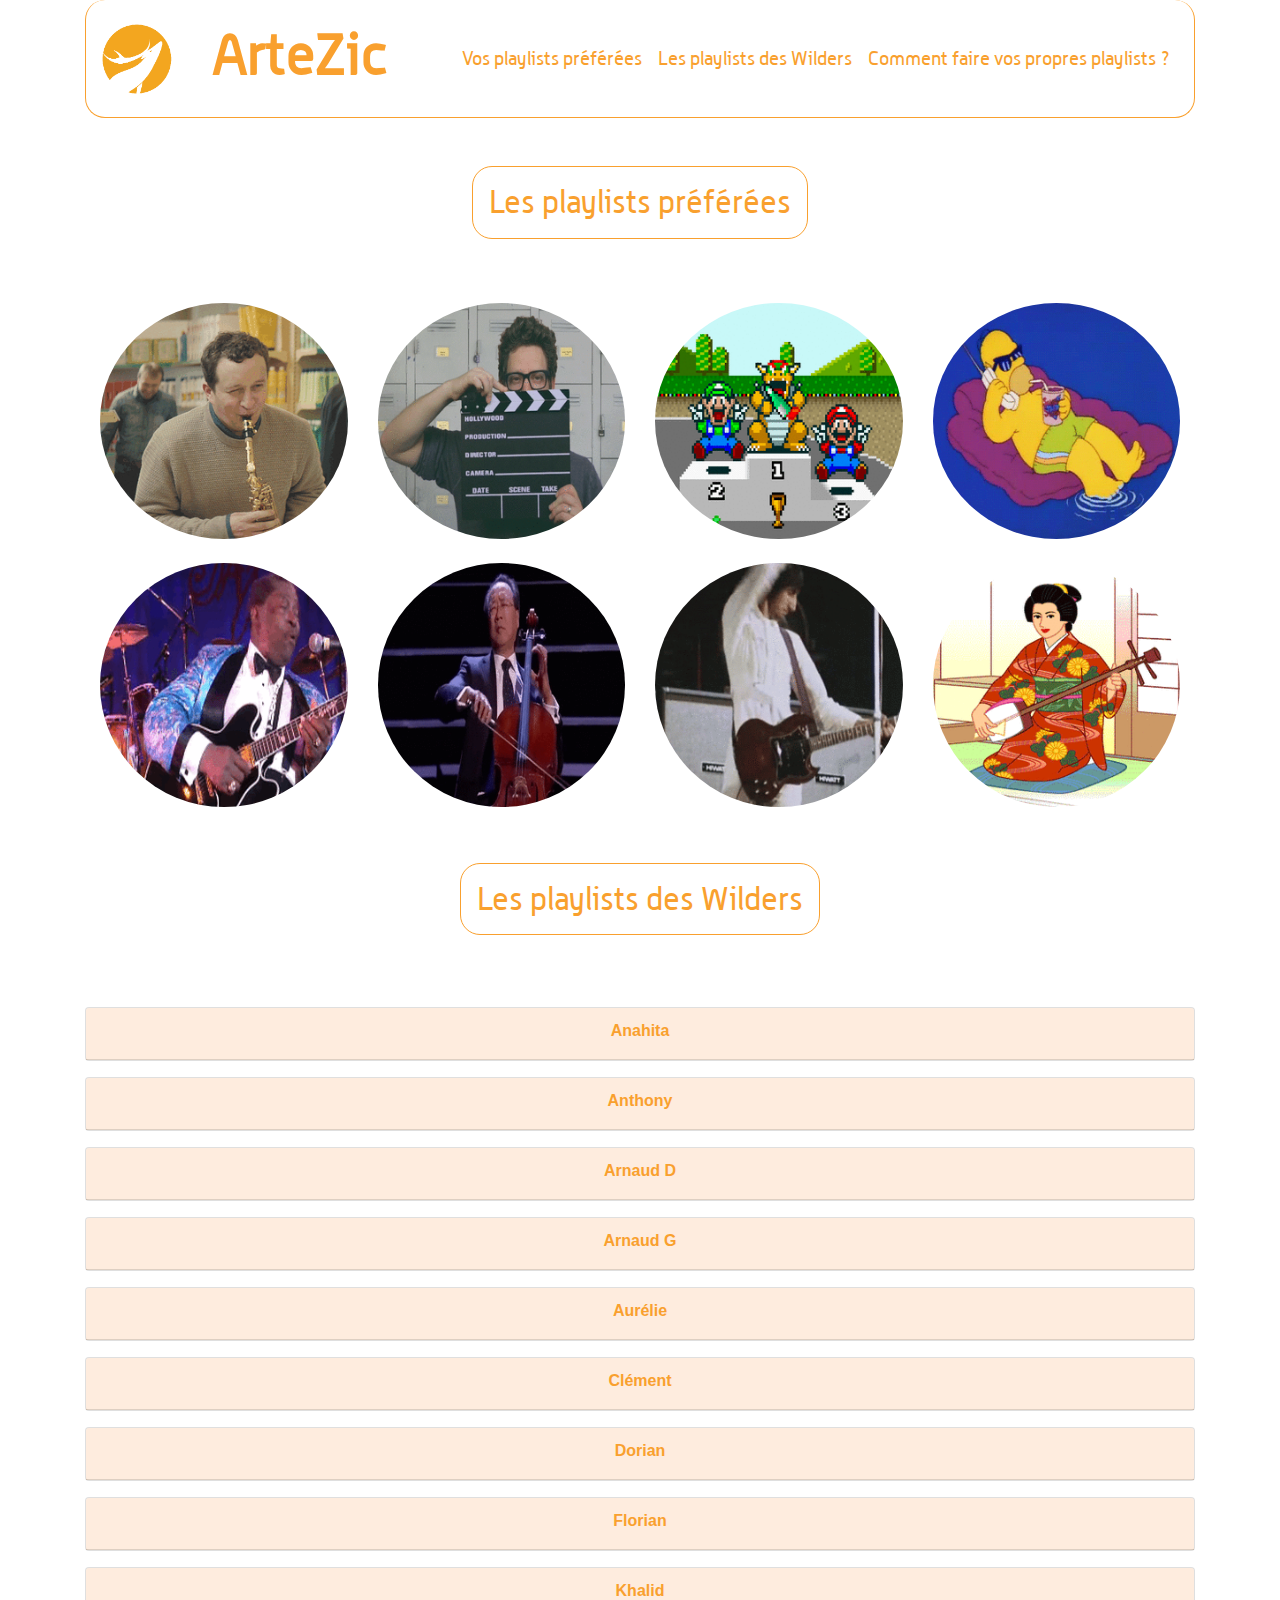
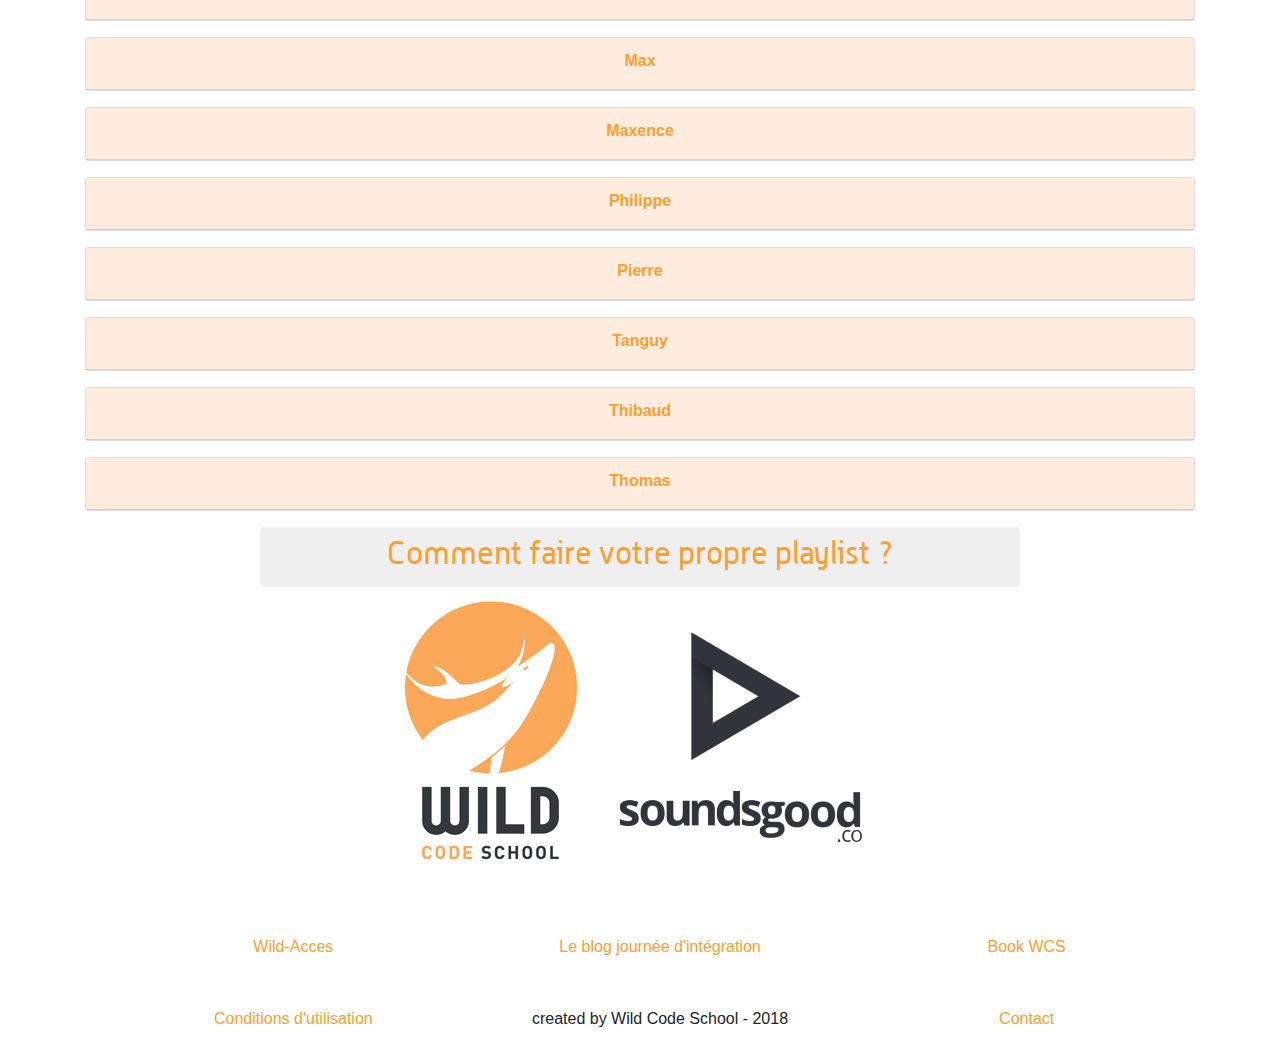
==== index.html @ 6c7b545e "ancrage modal et liens vers autres sites" ====
<!Doctype html>
<html lang="fr">
    <head>
        <meta charset="utf-8">
        <title>ARTEZIC</title>
        <link rel="stylesheet" href="https://maxcdn.bootstrapcdn.com/bootstrap/4.0.0/css/bootstrap.min.css" integrity="sha384-Gn5384xqQ1aoWXA+058RXPxPg6fy4IWvTNh0E263XmFcJlSAwiGgFAW/dAiS6JXm" crossorigin="anonymous">
        <link rel="stylesheet" href="style.css">
        <meta name="viewport" content="width=device-width, initial-scale=1">
    </head>
    <body>
    <header class="container">
        <nav class="navbar navbar-expand-lg navbar-light">
            <img src="images/logo.png" class="logo" alt="logo">
            <h1 class="nav-link ml-4"><a class="navbar-brand" href="#">ArteZic</a></h1>
            <button class="navbar-toggler" type="button" data-toggle="collapse" data-target="#navbarNav" aria-controls="navbarNav" aria-expanded="false" aria-label="Toggle navigation">
            <span class="navbar-toggler-icon"></span>
            </button>
            <div class="collapse navbar-collapse justify-content-end" id="navbarNav">
                <ul class="navbar-nav">
                    <li class="nav-item">
                        <a class="nav-link" href="#titre1"> Vos playlists préférées <span class="sr-only">(current)</span></a>
                    </li>
                    <li class="nav-item">
                        <a class="nav-link" href="#titre2"> Les playlists des Wilders </a>
                    </li>
                    <li class="nav-item">
                        <a class="nav-link" href="#titre3"> Comment faire vos propres playlists ? </a>
                        </li>
                </ul>
            </div>
        </nav>
    </header>
    <section class="container area_playlists_prefered">
        <div class="row py-5 mx-0 mx-auto title_area_playlists_prefered">
            <h2 class="titre2 py-3 px-3 mx-auto titres" id="titre1">Les playlists préférées</h2>
        </div>
        <div class="row mx-0 pb-2 thefirstfour_playlists_area_playlists_prefered">
            <img src="images/jazz.gif" alt="jazz" class="rounded-circle mx-auto py-2 col-lg-3 col-md-5 col-sm-8 col-8 zone1">
            <img src="images/movies.gif" alt="movies" class="rounded-circle mx-auto py-2 col-lg-3 col-md-5 col-sm-8 col-8 zone2">
            <img src="images/gaming.gif" alt="gaming" class="rounded-circle mx-auto py-2 col-lg-3 col-md-5 col-sm-8 col-8 zone2">
            <img src="images/chill.gif" alt="chill" class="rounded-circle mx-auto py-2 col-lg-3 col-md-5 col-sm-8 col-8 zone2">
        </div>
        <div class="row mx-0 thesecondfour_playlists_area_playlists_prefered">
            <img src="images/blues.gif" alt="blues" class="rounded-circle mx-auto py-2 col-lg-3 col-md-5 col-sm-8 col-8 zone2">
            <img src="images/classics.gif" alt="classic" class="rounded-circle mx-auto py-2 col-lg-3 col-md-5 col-sm-8 col-8 zone2">
            <img src="images/rock.gif" alt="rock" class="rounded-circle mx-auto col-lg-3 py-2 col-md-5 col-sm-8 col-8 zone2">
            <img src="images/japan.gif" alt="japan" class="rounded-circle mx-auto py-2 col-lg-3 col-md-5 col-sm-8 col-8 zone2">
        </div>
    </section>

    <div class="row py-5 mx-0 mx-auto title_area_playlists_prefered">
        <h2 class="py-3 px-3 mx-auto titres" id="titre2">Les playlists des Wilders</h2>
    </div>

    <section class="container mt-3">
      <div class="accordion">
        <div class="card mb-3">
          <div class="card-header text-center" id="headingOne">
            <h5 class="mb-0">
              <button class="btn btn-link" data-toggle="collapse" data-target="#collapseOne" aria-expanded="true" aria-controls="collapseOne">
                Anahita
              </button>
            </h5>
          </div>
          <div id="collapseOne" class="collapse" aria-labelledby="headingOne" data-parent="#accordion">
            <div class="card-body">
                <div class="container">
                  <div class="row justify-content-center">
                      <div class="col-12 col-md-6 col-lg-3 mb-3">
                        <a href="https://play.soundsgood.co/embed/5aa24b4e671ea5111155ff84?" class="mb-3 links-img" target="_blank"><img src="images/japan.jpg" class="img-card mx-auto d-block" alt="japan"></a>
                      </div>
                      <div class="col-12 col-md-6 col-lg-3 mb-3">
                        <a href="https://play.soundsgood.co/embed/5aa24e3bc42c406b28a06d35?" class="links-img" target="_blank"><img src="images/gaming.png" class="img-card mx-auto d-block" alt="gaming"></a>
                      </div>
                      <div class="col-12 col-md-6 col-lg-3 mb-3">
                        <a href="https://play.soundsgood.co/embed/5aa249fac42c406b28a06499?" class="links-img" target="_blank"><img src="images/musiquedefilms.jpg" class="img-card mx-auto d-block" alt="musiquedefilms"></a>
                      </div>
                   </div>
                 </div>
              </div>
            </div>
          </div>
        </div>
      </div>
      <div class="accordion">
        <div class="card mb-3">
          <div class="card-header text-center" id="headingTwo">
            <h5 class="mb-0">
              <button class="btn btn-link" data-toggle="collapse" data-target="#collapseTwo" aria-expanded="true" aria-controls="collapseTwo">
                Anthony
              </button>
            </h5>
          </div>
          <div id="collapseTwo" class="collapse" aria-labelledby="headingTwo" data-parent="#accordion">
              <div class="card-body">
                  <div class="container">
                    <div class="row justify-content-center">
                        <div class="col-12 col-md-6 col-lg-3 mb-3">
                          <a href="https://play.soundsgood.co/embed/5a9d94ef7b91e41711fc49ce?" class="links-img" target="_blank"><img src="images/rocknroll.png" class="img-card mx-auto d-block" alt="rock n roll"></a>
                        </div>
                        <div class="col-12 col-md-6 col-lg-3 mb-3">
                          <a href="https://play.soundsgood.co/embed/5aa24e3bc42c406b28a06d35?" class="links-img" target="_blank"><img src="images/gaming.png" class="img-card mx-auto d-block" alt="gaming"></a>
                        </div>
                        <div class="col-12 col-md-6 col-lg-3 mb-3">
                          <a href="https://play.soundsgood.co/embed/5aa24e41c42c406b28a06db5?" class="links-img" target="_blank"><img src="images/party.png" class="img-card mx-auto d-block" alt="party"></a>
                        </div>
                        <div class="col-12 col-md-6 col-lg-3 mb-3">
                          <a href="https://play.soundsgood.co/embed/5aa24f98c42c406b28a06fa0?" class="links-img" target="_blank"><img src="images/reggae.png" class="img-card mx-auto d-block" alt="reggae"></a>
                        </div>
                        <div class="col-12 col-md-6 col-lg-3">
                          <a href="https://play.soundsgood.co/embed/5aa24cb8c42c406b28a06ba0?" class="links-img" target="_blank"><img src="images/latino.jpg" class="img-card mx-auto d-block" alt="latino"></a>
                        </div>
                        <div class="col-12 col-md-6 col-lg-3">
                          <a href="https://play.soundsgood.co/embed/5aa24c21671ea51111560135?" class="links-img" target="_blank"><img src="images/metal.jpg" class="img-card mx-auto d-block mx-auto d-block" alt="metal"></a>
                        </div>
                        <div class="col-12 col-md-6 col-lg-3">
                          <a href="https://play.soundsgood.co/embed/5aa24b02c42c406b28a06a47?" class="links-img" target="_blank"><img src="images/country.jpeg" class="img-card mx-auto d-block" alt="country"></a>
                        </div>
                        <div class="col-12 col-md-6 col-lg-3">
                          <a href="https://play.soundsgood.co/embed/5aa24a33c42c406b28a06849?" class="links-img" target="_blank"><img src="images/funk.png" class="img-card mx-auto d-block" alt="funk"></a>
                        </div>
                     </div>
                   </div>
                </div>
          </div>
        </div>
      </div>
      <div class="accordion">
        <div class="card mb-3">
          <div class="card-header text-center" id="headingThree">
            <h5 class="mb-0">
              <button class="btn btn-link" data-toggle="collapse" data-target="#collapseThree" aria-expanded="true" aria-controls="collapseThree">
                Arnaud D
              </button>
            </h5>
          </div>
          <div id="collapseThree" class="collapse" aria-labelledby="headingThree" data-parent="#accordion">
              <div class="card-body">
                  <div class="container">
                    <div class="row justify-content-center">
                        <div class="col-12 col-md-6 col-lg-3 mb-3">
                          <a href="https://play.soundsgood.co/embed/5aa14d5ec42c406b289f62ca?" class="mb-3 links-img" target="_blank"><img src="images/apero.jpg" class="img-card mx-auto d-block" alt="apero"></a>
                        </div>
                        <div class="col-12 col-md-6 col-lg-3 mb-3">
                          <a href="https://play.soundsgood.co/embed/5a9fa4338c0793762d331583?" class="links-img" target="_blank"><img src="images/decouvertedelasemaine.png" class="img-card mx-auto d-block" alt="decouverte de la semaine"></a>
                        </div>
                        <div class="col-12 col-md-6 col-lg-3 mb-3">
                          <a href="https://play.soundsgood.co/embed/5aa24bbf671ea511115600cf?" class="links-img" target="_blank"><img src="images/top50fr.jpg" class="img-card mx-auto d-block" alt="top 50 français"></a>
                        </div>
                        <div class="col-12 col-md-6 col-lg-3 mb-3">
                          <a href="https://play.soundsgood.co/embed/5aa24c18671ea51111560102?" class="mb-3 links-img" target="_blank"><img src="images/hitsdumoment.jpg" class="img-card mx-auto d-block" alt="hits moments"></a>
                        </div>
                        <div class="col-12 col-md-6 col-lg-3">
                         <a href="https://play.soundsgood.co/embed/5aa24c82c42c406b28a06b63?" class="links-img" target="_blank"><img src="images/top50mondial.png" class="img-card mx-auto d-block" alt="top 50 world"></a>
                        </div>
                        <div class="col-12 col-md-6 col-lg-3">
                          <a href="https://play.soundsgood.co/embed/5aa24cc0c42c406b28a06bd3?" class="links-img" target="_blank"><img src="images/chill.png" class="img-card mx-auto d-block" alt="chill"></a>
                        </div>
                        <div class="col-12 col-md-6 col-lg-3">
                          <a href="https://play.soundsgood.co/embed/5aa24d5fc42c406b28a06c56?" class="links-img" target="_blank"><img src="images/jazz.png" class="img-card mx-auto d-block" alt="jazz"></a>
                        </div>
                        <div class="col-12 col-md-6 col-lg-3">
                          <a href="https://play.soundsgood.co/embed/5aa24ddcc42c406b28a06cf8?" class="links-img" target="_blank"><img src="images/electrochill.jpg" class="img-card mx-auto d-block" alt="electro chill"></a>
                        </div>
                     </div>
                   </div>
                </div>
          </div>
        </div>
      </div>
      <div class="accordion">
        <div class="card mb-3">
          <div class="card-header text-center" id="headingFour">
            <h5 class="mb-0">
              <button class="btn btn-link" data-toggle="collapse" data-target="#collapseFour" aria-expanded="true" aria-controls="collapseFour">
                Arnaud G
              </button>
            </h5>
          </div>
          <div id="collapseFour" class="collapse" aria-labelledby="headingFour" data-parent="#accordion">
              <div class="card-body">
                  <div class="container">
                    <div class="row justify-content-center">
                        <div class="col-12 col-md-6 col-lg-3 mb-3 ">
                          <a href="https://play.soundsgood.co/embed/5aa24c18671ea51111560102?" class="mb-3 links-img" target="_blank"><img src="images/hitsdumoment.jpg" class="img-card mx-auto d-block" alt="hits moments"></a>
                        </div>
                        <div class="col-12 col-md-6 col-lg-3 mb-3">
                          <a href="https://play.soundsgood.co/embed/5a9fa4338c0793762d331583?" class="links-img" target="_blank"><img src="images/decouvertedelasemaine.png" class="img-card mx-auto d-block" alt="decouverte de la semaine"></a>
                        </div>
                        <div class="col-12 col-md-6 col-lg-3 mb-3">
                          <a href="https://play.soundsgood.co/embed/5a9d94ef7b91e41711fc49ce?" class="links-img" target="_blank"><img src="images/rocknroll.png" class="img-card mx-auto d-block" alt="rock n roll"></a>
                        </div>
                        <div class="col-12 col-md-6 col-lg-3 mb-3">
                          <a href="https://play.soundsgood.co/embed/5aa2617dc42c406b28a09947?" class="links-img" target="_blank"><img src="images/pop.jpg" class="img-card mx-auto d-block mx-auto d-block" alt="pop"></a>
                        </div>
                     </div>
                   </div>
                </div>
          </div>
        </div>
      </div>
      <div class="accordion">
        <div class="card mb-3">
          <div class="card-header text-center" id="headingFive">
            <h5 class="mb-0">
              <button class="btn btn-link" data-toggle="collapse" data-target="#collapseFive" aria-expanded="true" aria-controls="collapseFive">
                Aurélie
              </button>
            </h5>
          </div>
          <div id="collapseFive" class="collapse" aria-labelledby="headingFive" data-parent="#accordion">
            <div class="card-body">
                <div class="container">
                  <div class="row justify-content-center">
                      <div class="col-12 col-md-6 col-lg-3 mb-3 ">
                          <a href="https://play.soundsgood.co/embed/5aa19da3c42c406b289fcac1?" class="mb-3 links-img" target="_blank"><img src="images/indie.png" class="img-card mx-auto d-block" alt="indie"></a>
                      </div>
                      <div class="col-12 col-md-6 col-lg-3 mb-3">
                        <a href="https://play.soundsgood.co/embed/5aa24f98c42c406b28a06fa0?" class="links-img" target="_blank"><img src="images/reggae.png" class="img-card mx-auto d-block" alt="reggae"></a>
                      </div>
                      <div class="col-12 col-md-6 col-lg-3 mb-3">
                        <a href="https://play.soundsgood.co/embed/5aa24d5fc42c406b28a06c56?" class="links-img" target="_blank"><img src="images/jazz.png" class="img-card mx-auto d-block" alt="jazz"></a>
                      </div>
                      <div class="col-12 col-md-6 col-lg-3 mb-3">
                        <a href="https://play.soundsgood.co/embed/5aa248f6c42c406b28a061d2?" class="links-img" target="_blank"><img src="images/classic.png" class="img-card mx-auto d-block" alt="classic"></a>
                      </div>
                      <div class="col-12 col-md-6 col-lg-3 mb-3">
                        <a href="https://play.soundsgood.co/embed/5aa2473cc42c406b28a05959?" class="links-img" target="_blank"><img src="images/punk.png" class="img-card mx-auto d-block mx-auto d-block" alt="punk"></a>
                      </div>
                   </div>
                 </div>
            </div>
          </div>
        </div>
      </div>
      <div class="accordion">
        <div class="card mb-3">
          <div class="card-header text-center" id="headingSix">
            <h5 class="mb-0">
              <button class="btn btn-link" data-toggle="collapse" data-target="#collapseSix" aria-expanded="true" aria-controls="collapseSix">
                Clément
              </button>
            </h5>
          </div>
          <div id="collapseSix" class="collapse" aria-labelledby="headingSix" data-parent="#accordion">
              <div class="card-body">
                  <div class="container">
                    <div class="row justify-content-center">
                        <div class="col-12 col-md-6 col-lg-3 mb-3">
                          <a href="https://play.soundsgood.co/embed/5aa25485c42c406b28a078a3?" class="mb-3 links-img" target="_blank"><img src="images/gardelapeche.jpg" class="img-card mx-auto d-block" alt="garde la peche"></a>
                        </div>
                        <div class="col-12 col-md-6 col-lg-3 mb-3">
                          <a href="https://play.soundsgood.co/embed/5a9fa4338c0793762d331583?" class="links-img" target="_blank"><img src="images/decouvertedelasemaine.png" class="img-card mx-auto d-block" alt="decouverte de la semaine"></a>
                        </div>
                        <div class="col-12 col-md-6 col-lg-3 mb-3">
                          <a href="https://play.soundsgood.co/embed/5aa2482cc42c406b28a05f11?" class="mb-3 links-img" target="_blank"><img src="images/hiphop.jpg" class="img-card mx-auto d-block" alt="hip hop"></a>
                        </div>
                        <div class="col-12 col-md-6 col-lg-3 mb-3">
                          <a href="https://play.soundsgood.co/embed/5aa24cc0c42c406b28a06bd3?" class="links-img" target="_blank"><img src="images/chill.png" class="img-card mx-auto d-block" alt="chill"></a>
                        </div>
                        <div class="col-12 col-md-6 col-lg-3">
                          <a href="https://play.soundsgood.co/embed/5aa24fcdc42c406b28a0702d?" class="links-img" target="_blank"><img src="images/travel.jpg" class="img-card mx-auto d-block" alt="travel"></a>
                        </div>
                        <div class="col-12 col-md-6 col-lg-3">
                         <a href="https://play.soundsgood.co/embed/5aa24f98c42c406b28a06fa0?" class="links-img" target="_blank"><img src="images/reggae.png" class="img-card mx-auto d-block" alt="reggae"></a>
                        </div>
                        <div class="col-12 col-md-6 col-lg-3">
                          <a href="https://play.soundsgood.co/embed/5aa24c82c42c406b28a06b63?" class="links-img"><img src="images/top50mondial.png" class="img-card mx-auto d-block" alt="top 50 world"></a>
                        </div>
                     </div>
                   </div>
                </div>
        </div>
      </div>
      <div class="accordion">
        <div class="card mb-3">
          <div class="card-header text-center" id="headingSeven">
            <h5 class="mb-0">
              <button class="btn btn-link" data-toggle="collapse" data-target="#collapseSeven" aria-expanded="true" aria-controls="collapseSeven">
                Dorian
              </button>
            </h5>
          </div>
          <div id="collapseSeven" class="collapse" aria-labelledby="headingSeven" data-parent="#accordion">
              <div class="card-body">
                  <div class="container">
                    <div class="row justify-content-center">
                        <div class="col-12 col-md-6 col-lg-3 mb-3">
                          <a href="https://play.soundsgood.co/embed/5aa24b4e671ea5111155ff84?" class="mb-3 links-img" target="_blank"><img src="images/japan.jpg" class="img-card mx-auto d-block mx-auto d-block" alt="japan"></a>
                        </div>
                        <div class="col-12 col-md-6 col-lg-3 mb-3">
                          <a href="https://play.soundsgood.co/embed/5aa249fac42c406b28a06499?" class="links-img" target="_blank"><img src="images/musiquedefilms.jpg" class="img-card mx-auto d-block mx-auto d-block" alt="musiquedefilms"></a>
                        </div>
                        <div class="col-12 col-md-6 col-lg-3 mb-3">
                          <a href="https://play.soundsgood.co/embed/5aa24e3bc42c406b28a06d35?" class="links-img" target="_blank"><img src="images/gaming.png" class="img-card mx-auto d-block" alt="gaming"></a>
                        </div>
                        <div class="col-12 col-md-6 col-lg-3">
                          <a href="https://play.soundsgood.co/embed/5aa248f6c42c406b28a061d2?" class="links-img" target="_blank"><img src="images/classic.png" class="img-card mx-auto d-block" alt="classic"></a>
                        </div>
                        <div class="col-12 col-md-6 col-lg-3 mb-3">
                          <a href="https://play.soundsgood.co/embed/5aa24c21671ea51111560135?" class="links-img" target="_blank"><img src="images/metal.jpg" class="img-card mx-auto d-block mx-auto d-block" alt="metal"></a>
                        </div>
                        <div class="col-12 col-md-6 col-lg-3">
                          <a href="https://play.soundsgood.co/embed/5aa2473cc42c406b28a05959?" class="links-img" target="_blank"><img src="images/punk.png" class="img-card mx-auto d-block mx-auto d-block" alt="punk"></a>
                        </div>
                        <div class="col-12 col-md-6 col-lg-3">
                          <a href="https://play.soundsgood.co/embed/5aa19f2dc42c406b289fcaf4?" class="links-img" target="_blank"><img src="images/gothiquerock.png" class="img-card mx-auto d-block mx-auto d-block" alt="gothique rock"></a>
                        </div>
                     </div>
                   </div>
                </div>
          </div>
        </div>
      </div>
      <div class="accordion">
        <div class="card mb-3">
          <div class="card-header text-center" id="headingEight">
            <h5 class="mb-0">
              <button class="btn btn-link" data-toggle="collapse" data-target="#collapseEight" aria-expanded="true" aria-controls="collapseEight">
                Florian
              </button>
            </h5>
          </div>
          <div id="collapseEight" class="collapse" aria-labelledby="headingEight" data-parent="#accordion">
              <div class="card-body">
                  <div class="container">
                    <div class="row justify-content-center">
                        <div class="col-12 col-md-6 col-lg-3 mb-3">
                          <a href="https://play.soundsgood.co/embed/5aa268b3c42c406b28a0b203?" class="links-img" target="_blank"><img src="images/kpop.jpg" class="img-card mx-auto d-block" alt="kpop"></a>
                        </div>
                        <div class="col-12 col-md-6 col-lg-3 mb-3">
                          <a href="https://play.soundsgood.co/embed/5aa24e3bc42c406b28a06d35?" class="links-img" target="_blank"><img src="images/gaming.png" class="img-card mx-auto d-block" alt="gaming"></a>
                        </div>
                        <div class="col-12 col-md-6 col-lg-3 mb-3">
                          <a href="https://play.soundsgood.co/embed/5aa249f6c42c406b28a0646f?" class="links-img" target="_blank"><img src="images/rnb.jpg" class="img-card mx-auto d-block" alt="rnb"></a>
                        </div>
                        <div class="col-12 col-md-6 col-lg-3 mb-3">
                          <a href="https://play.soundsgood.co/embed/5aa24d5fc42c406b28a06c56?" class="links-img" target="_blank"><img src="images/jazz.png" class="img-card mx-auto d-block" alt="jazz"></a>
                        </div>
                        <div class="col-12 col-md-6 col-lg-3">
                          <a href="https://play.soundsgood.co/embed/5aa248f6c42c406b28a061d2?" class="links-img" target="_blank"><img src="images/classic.png" class="img-card mx-auto d-block" alt="classic"></a>
                        </div>
                        <div class="col-12 col-md-6 col-lg-3">
                            <a href="https://play.soundsgood.co/embed/5aa24b4e671ea5111155ff84?" class="links-img" target="_blank"><img src="images/japan.jpg" class="img-card mx-auto d-block" alt="japan"></a>
                        </div>
                     </div>
                   </div>
                </div>
          </div>
        </div>
      </div>
      <div class="accordion">
        <div class="card mb-3">
          <div class="card-header text-center" id="headingNine">
            <h5 class="mb-0">
              <button class="btn btn-link" data-toggle="collapse" data-target="#collapseNine" aria-expanded="true" aria-controls="collapseNine">
                Khalid
              </button>
            </h5>
          </div>
          <div id="collapseNine" class="collapse" aria-labelledby="headingNine" data-parent="#accordion">
              <div class="card-body">
                  <div class="container">
                    <div class="row justify-content-center">
                        <div class="col-12 col-md-6 col-lg-3 mb-3">
                          <a href="https://play.soundsgood.co/embed/5aa19da3c42c406b289fcac1?" class="links-img"  target="_blank"><img src="images/indie.png" class="img-card mx-auto d-block" alt="indie"></a>
                        </div>
                        <div class="col-12 col-md-6 col-lg-3 mb-3">
                          <a href="https://play.soundsgood.co/embed/5aa24d5fc42c406b28a06c56?" class="links-img" target="_blank"><img src="images/jazz.png" class="img-card mx-auto d-block" alt="jazz"></a>
                        </div>
                        <div class="col-12 col-md-6 col-lg-3 mb-3">
                          <a href="https://play.soundsgood.co/embed/5aa249fac42c406b28a06499?" class="links-img" target="_blank"><img src="images/musiquedefilms.jpg" class="img-card mx-auto d-block" alt="musiquedefilms"></a>
                        </div>
                        <div class="col-12 col-md-6 col-lg-3 mb-3">
                          <a href="https://play.soundsgood.co/embed/5aa24cb8c42c406b28a06ba0?" class="links-img" target="_blank"><img src="images/latino.jpg" class="img-card mx-auto d-block" alt="latino"></a>
                        </div>
                        <div class="col-12 col-md-6 col-lg-3">
                          <a href="https://play.soundsgood.co/embed/5aa248f6c42c406b28a061d2?" class="links-img" target="_blank"><img src="images/classic.png" class="img-card mx-auto d-block" alt="classic"></a>
                        </div>
                        <div class="col-12 col-md-6 col-lg-3">
                          <a href="https://play.soundsgood.co/embed/5aa24962c42c406b28a06315?" class="links-img" target="_blank"><img src="images/soul.png" class="img-card mx-auto d-block" alt="soul"></a>
                        </div>
                        <div class="col-12 col-md-6 col-lg-3">
                          <a href="https://play.soundsgood.co/embed/5aa248d2c42c406b28a060b3?" class="links-img" target="_blank"><img src="images/blues.jpg" class="img-card mx-auto d-block" alt="blues"></a>
                        </div>
                        <div class="col-12 col-md-6 col-lg-3">
                          <a href="https://play.soundsgood.co/embed/5aa24a33c42c406b28a06849?" class="links-img" target="_blank"><img src="images/funk.png" class="img-card mx-auto d-block" alt="funk"></a>
                        </div>
                     </div>
                   </div>
                </div>
          </div>
        </div>
      </div>
      <div class="accordion">
        <div class="card mb-3">
          <div class="card-header text-center" id="headingTen">
            <h5 class="mb-0">
              <button class="btn btn-link" data-toggle="collapse" data-target="#collapseTen" aria-expanded="true" aria-controls="collapseTen">
                Max
              </button>
            </h5>
          </div>
          <div id="collapseTen" class="collapse" aria-labelledby="headingTen" data-parent="#accordion">
              <div class="card-body">
                  <div class="container">
                    <div class="row justify-content-center">
                        <div class="col-12 col-md-6 col-lg-3 mb-3">
                          <a href="https://play.soundsgood.co/embed/5aa24d5fc42c406b28a06c56?" class="links-img" target="_blank"><img src="images/jazz.png" class="img-card mx-auto d-block" alt="jazz"></a>
                        </div>
                        <div class="col-12 col-md-6 col-lg-3 mb-3">
                          <a href="https://play.soundsgood.co/embed/5aa2482cc42c406b28a05f11?" class="mb-3 links-img" target="_blank"><img src="images/hiphop.jpg" class="img-card mx-auto d-block" alt="hip hop"></a>
                        </div>
                        <div class="col-12 col-md-6 col-lg-3 mb-3">
                          <a href="https://play.soundsgood.co/embed/5aa248f6c42c406b28a061d2?" class="links-img" target="_blank"><img src="images/nostalgie.png" class="img-card mx-auto d-block" alt="nostalgie"></a>
                        </div>
                        <div class="col-12 col-md-6 col-lg-3 mb-3">
                          <a href="https://play.soundsgood.co/embed/5a9d94ef7b91e41711fc49ce?" class="links-img" target="_blank"><img src="images/rocknroll.png" class="img-card mx-auto d-block" alt="rock n roll"></a>
                        </div>
                     </div>
                   </div>
                </div>
          </div>
        </div>
      </div>
      <div class="accordion">
        <div class="card mb-3">
          <div class="card-header text-center" id="headingEleven">
            <h5 class="mb-0">
              <button class="btn btn-link" data-toggle="collapse" data-target="#collapseEleven" aria-expanded="true" aria-controls="collapseEleven">
                Maxence
              </button>
            </h5>
          </div>
          <div id="collapseEleven" class="collapse" aria-labelledby="headingEleven" data-parent="#accordion">
              <div class="card-body">
                  <div class="container">
                    <div class="row justify-content-center">
                        <div class="col-12 col-md-6 col-lg-3 mb-3">
                          <a href="https://play.soundsgood.co/embed/5aa24f98c42c406b28a06fa0?" class="links-img" target="_blank"><img src="images/reggae.png" class="img-card mx-auto d-block" alt="reggae"></a>
                        </div>
                        <div class="col-12 col-md-6 col-lg-3 mb-3">
                          <a href="https://play.soundsgood.co/embed/5aa24c82c42c406b28a06b63?" class="links-img" target="_blank"><img src="images/top50mondial.png" class="img-card mx-auto d-block" alt="50monde"></a>
                        </div>
                        <div class="col-12 col-md-6 col-lg-3 mb-3">
                           <a href="https://play.soundsgood.co/embed/5aa248d2c42c406b28a060b3?" class="links-img" target="_blank"><img src="images/blues.jpg" class="img-card mx-auto d-block" alt="blues"></a>
                        </div>
                        <div class="col-12 col-md-6 col-lg-3 mb-3">
                         <a href="https://play.soundsgood.co/embed/5aa248f6c42c406b28a061d2?" class="links-img" target="_blank"><img src="images/nostalgie.png" class="img-card mx-auto d-block" alt="nostalgie"></a>
                        </div>
                        <div class="col-12 col-md-6 col-lg-3">
                          <a href="https://play.soundsgood.co/embed/5aa24ea1c42c406b28a06e4b?" class="links-img" target="_blank"><img src="images/workout.png" class="img-card mx-auto d-block" alt="workout"></a>
                        </div>
                        <div class="col-12 col-md-6 col-lg-3">
                          <a href="https://play.soundsgood.co/embed/5aa24cc0c42c406b28a06bd3?" class="links-img" target="_blank"><img src="images/chill.png" class="img-card mx-auto d-block" alt="chill"></a>
                        </div>
                        <div class="col-12 col-md-6 col-lg-3">
                         <a href="https://play.soundsgood.co/embed/5aa2659bc42c406b28a0a78d?" class="links-img" target="_blank"><img src="images/varietefr.jpg" class="img-card mx-auto d-block" alt="variété française"></a>
                        </div>
                        <div class="col-12 col-md-6 col-lg-3">
                         <a href="https://play.soundsgood.co/embed/5aa24e3bc42c406b28a06d35?" class="links-img" target="_blank"><img src="images/gaming.png" class="img-card mx-auto d-block" alt="gaming"></a>
                        </div>
                     </div>
                   </div>
                </div>
          </div>
        </div>
      </div>
      <div class="accordion">
        <div class="card mb-3">
          <div class="card-header text-center" id="headingTwelve">
            <h5 class="mb-0">
              <button class="btn btn-link" data-toggle="collapse" data-target="#collapseTwelve" aria-expanded="true" aria-controls="collapseTwelve">
                Philippe
              </button>
            </h5>
          </div>
          <div id="collapseTwelve" class="collapse" aria-labelledby="headingTwelve" data-parent="#accordion">
              <div class="card-body">
                  <div class="container">
                    <div class="row justify-content-center">
                        <div class="col-12 col-md-6 col-lg-3 mb-3">
                          <a href="https://play.soundsgood.co/embed/5aa263c8c42c406b28a09bb9?" class="mb-3 links-img" target="_blank"><img src="images/yoga.jpg" class="img-card mx-auto d-block" alt="yoga"></a>
                        </div>
                        <div class="col-12 col-md-6 col-lg-3 mb-3">
                           <a href="https://play.soundsgood.co/embed/5aa2617dc42c406b28a09947?" class="links-img" target="_blank"><img src="images/pop.jpg" class="img-card mx-auto d-block mx-auto d-block" alt="pop"></a>
                        </div>
                        <div class="col-12 col-md-6 col-lg-3 mb-3">
                          <a href="https://play.soundsgood.co/embed/5aa24b4e671ea5111155ff84?" class="mb-3 links-img" target="_blank"><img src="images/japan.jpg" class="img-card mx-auto d-block" alt="japan"></a>
                        </div>
                        <div class="col-12 col-md-6 col-lg-3 mb-3">
                          <a href="https://play.soundsgood.co/embed/5aa2659bc42c406b28a0a78d?" class="links-img" target="_blank"><img src="images/varietefr.jpg" class="img-card mx-auto d-block" alt="variété française"></a>
                        </div>
                        <div class="col-12 col-md-6 col-lg-3">
                           <a href="https://play.soundsgood.co/embed/5a9d94ef7b91e41711fc49ce?" class="links-img" target="_blank"><img src="images/rocknroll.png" class="img-card mx-auto d-block" alt="rock n roll"></a>
                        </div>
                        <div class="col-12 col-md-6 col-lg-3">
                          <a href="https://play.soundsgood.co/embed/5aa248f6c42c406b28a061d2?" class="links-img" target="_blank"><img src="images/nostalgie.png" class="img-card mx-auto d-block" alt="nostalgie"></a>
                        </div>
                        <div class="col-12 col-md-6 col-lg-3">
                          <a href="https://play.soundsgood.co/embed/5aa24d5fc42c406b28a06c56?" class="links-img" target="_blank"><img src="images/jazz.png" class="img-card mx-auto d-block" alt="jazz"></a>
                        </div>
                        <div class="col-12 col-md-6 col-lg-3">
                          <a href="https://play.soundsgood.co/embed/5aa248f6c42c406b28a061d2?" class="links-img" target="_blank"><img src="images/classic.png" class="img-card mx-auto d-block" alt="classic"></a>
                        </div>
                     </div>
                   </div>
                </div>
          </div>
        </div>
      </div>
      <div class="accordion">
        <div class="card mb-3">
          <div class="card-header text-center" id="headingThirteen">
            <h5 class="mb-0">
              <button class="btn btn-link" data-toggle="collapse" data-target="#collapseThirteen" aria-expanded="true" aria-controls="collapseThirteen">
                Pierre
              </button>
            </h5>
          </div>
          <div id="collapseThirteen" class="collapse" aria-labelledby="headingThirteen" data-parent="#accordion">
              <div class="card-body">
                  <div class="container">
                    <div class="row justify-content-center">
                        <div class="col-12 col-md-6 col-lg-3 mb-3">
                          <a href="https://play.soundsgood.co/embed/5aa249f6c42c406b28a0646f?" class="mb-3 links-img" target="_blank"><img src="images/rnb.jpg" class="img-card mx-auto d-block" alt="rnb"></a>
                        </div>
                        <div class="col-12 col-md-6 col-lg-3 mb-3">
                          <a href="https://play.soundsgood.co/embed/5aa24d5fc42c406b28a06c56?" class="links-img" target="_blank"><img src="images/jazz.png" class="img-card mx-auto d-block" alt="jazz"></a>
                        </div>
                        <div class="col-12 col-md-6 col-lg-3 mb-3">
                          <a href="https://play.soundsgood.co/embed/5aa24962c42c406b28a06315?" class="links-img" target="_blank"><img src="images/soul.png" class="img-card mx-auto d-block" alt="soul"></a>
                        </div>
                        <div class="col-12 col-md-6 col-lg-3 mb-3">
                          <a href="https://play.soundsgood.co/embed/5aa248d2c42c406b28a060b3?" class="links-img" target="_blank"><img src="images/blues.jpg" class="img-card mx-auto d-block" alt="blues"></a>
                        </div>
                     </div>
                   </div>
                </div>
          </div>
        </div>
      </div>
      <div class="accordion">
        <div class="card mb-3">
          <div class="card-header text-center" id="headingFourteen">
            <h5 class="mb-0">
              <button class="btn btn-link" data-toggle="collapse" data-target="#collapseFourteen" aria-expanded="true" aria-controls="collapseFourteen">
                Tanguy
              </button>
            </h5>
          </div>
          <div id="collapseFourteen" class="collapse" aria-labelledby="headingFourteen" data-parent="#accordion">
              <div class="card-body">
                  <div class="container">
                    <div class="row justify-content-center">
                        <div class="col-12 col-md-6 col-lg-3 mb-3">
                          <a href="https://play.soundsgood.co/embed/5aa14d5ec42c406b289f62ca?" class="mb-3 links-img" target="_blank"><img src="images/apero.jpg" class="img-card mx-auto d-block" alt="apero"></a>
                        </div>
                        <div class="col-12 col-md-6 col-lg-3 mb-3">
                          <a href="https://play.soundsgood.co/embed/5a9fa4338c0793762d331583?" class="links-img" target="_blank"><img src="images/decouvertedelasemaine.png" class="img-card mx-auto d-block" alt="decouverte de la semaine"></a>
                        </div>
                        <div class="col-12 col-md-6 col-lg-3 mb-3">
                          <a href="https://play.soundsgood.co/embed/5aa24bbf671ea511115600cf?" class="links-img" target="_blank"><img src="images/top50fr.jpg" class="img-card mx-auto d-block" alt="top50fr"></a>
                        </div>
                        <div class="col-12 col-md-6 col-lg-3 mb-3">
                          <a href="https://play.soundsgood.co/embed/5aa24c82c42c406b28a06b63?" class="links-img" target="_blank"><img src="images/top50mondial.png" class="img-card mx-auto d-block" alt="50monde"></a>
                        </div>
                        <div class="col-12 col-md-6 col-lg-3">
                          <a href="https://play.soundsgood.co/embed/5aa24cc0c42c406b28a06bd3?" class="links-img" target="_blank"><img src="images/chill.png" class="img-card mx-auto d-block" alt="chill"></a>
                        </div>
                        <div class="col-12 col-md-6 col-lg-3">
                          <a href="https://play.soundsgood.co/embed/5aa24e41c42c406b28a06db5?" class="links-img" target="_blank"><img src="images/party.png" class="img-card mx-auto d-block" alt="party"></a>
                        </div>
                        <div class="col-12 col-md-6 col-lg-3">
                          <a href="https://play.soundsgood.co/embed/5aa24ea1c42c406b28a06e4b?" class="links-img" target="_blank"><img src="images/workout.png" class="img-card mx-auto d-block" alt="workout"></a>
                        </div>
                        <div class="col-12 col-md-6 col-lg-3">
                          <a href="https://play.soundsgood.co/embed/5aa24eaac42c406b28a06e7f?" class="links-img" target="_blank"><img src="images/techno.png" class="img-card mx-auto d-block" alt="techno"></a>
                        </div>
                     </div>
                   </div>
                </div>
          </div>
        </div>
      </div>
      <div class="accordion">
        <div class="card mb-3">
          <div class="card-header text-center" id="headingFifteen">
            <h5 class="mb-0">
              <button class="btn btn-link" data-toggle="collapse" data-target="#collapseFifteen" aria-expanded="true" aria-controls="collapseFifteen">
                Thibaud
              </button>
            </h5>
          </div>
          <div id="collapseFifteen" class="collapse" aria-labelledby="headingFifteen" data-parent="#accordion">
              <div class="card-body">
                  <div class="container">
                    <div class="row justify-content-center">
                        <div class="col-12 col-md-6 col-lg-3 mb-3">
                          <a href="https://play.soundsgood.co/embed/5aa24b4e671ea5111155ff84?" class="mb-3 links-img" target="_blank"><img src="images/japan.jpg" class="img-card mx-auto d-block" alt="japan"></a>
                        </div>
                        <div class="col-12 col-md-6 col-lg-3 mb-3">
                          <a href="https://play.soundsgood.co/embed/5aa24e3bc42c406b28a06d35?" class="links-img" target="_blank"><img src="images/gaming.png" class="img-card mx-auto d-block" alt="gaming"></a>
                        </div>
                        <div class="col-12 col-md-6 col-lg-3 mb-3">
                          <a href="https://play.soundsgood.co/embed/5aa249fac42c406b28a06499?" class="links-img" target="_blank"><img src="images/musiquedefilms.jpg" class="img-card mx-auto d-block" alt="musiquedefilms"></a>
                        </div>
                        <div class="col-12 col-md-6 col-lg-3 mb-3">
                          <a href="https://play.soundsgood.co/embed/5a9d94ef7b91e41711fc49ce?" class="links-img" target="_blank"><img src="images/rocknroll.png" class="img-card mx-auto d-block" alt="rock n roll"></a>
                        </div>
                        <div class="col-12 col-md-6 col-lg-3">
                          <a href="https://play.soundsgood.co/embed/5aa248f6c42c406b28a061d2?" class="links-img" target="_blank"><img src="images/nostalgie.png" class="img-card mx-auto d-block" alt="nostalgie"></a>
                        </div>
                        <div class="col-12 col-md-6 col-lg-3">
                          <a href="https://play.soundsgood.co/embed/5aa24d5fc42c406b28a06c56?" class="links-img" target="_blank"><img src="images/jazz.png" class="img-card mx-auto d-block" alt="jazz"></a>
                        </div>
                        <div class="col-12 col-md-6 col-lg-3">
                          <a href="https://play.soundsgood.co/embed/5aa248d2c42c406b28a060b3?" class="links-img" target="_blank"><img src="images/blues.jpg" class="img-card mx-auto d-block" alt="blues"></a>
                        </div>
                        <div class="col-12 col-md-6 col-lg-3">
                          <a href="https://play.soundsgood.co/embed/5aa19d6fc42c406b289fca3f?" class="links-img" target="_blank"><img src="images/tripop.jpg" class="img-card mx-auto d-block" alt="tripop"></a>
                        </div>
                     </div>
                   </div>
                </div>
          </div>
        </div>
      </div>
      <div class="accordion">
        <div class="card mb-3">
          <div class="card-header text-center" id="headingSixteen">
            <h5 class="mb-0">
              <button class="btn btn-link" data-toggle="collapse" data-target="#collapseSixteen" aria-expanded="true" aria-controls="collapseSixteen">
                Thomas
              </button>
            </h5>
          </div>
          <div id="collapseSixteen" class="collapse" aria-labelledby="headingSixteen" data-parent="#accordion">
              <div class="card-body">
                  <div class="container">
                    <div class="row justify-content-center">
                        <div class="col-12 col-md-6 col-lg-3 mb-3">
                          <a href="https://play.soundsgood.co/embed/5aa2482cc42c406b28a05f11?" class="mb-3 links-img" target="_blank"><img src="images/hiphop.jpg" class="img-card mx-auto d-block" alt="hip hop"></a>
                        </div>
                        <div class="col-12 col-md-6 col-lg-3 mb-3">
                          <a href="https://play.soundsgood.co/embed/5aa2473cc42c406b28a05959?" class="links-img" target="_blank"><img src="images/punk.png" class="img-card mx-auto d-block" alt="punk"></a>
                        </div>
                        <div class="col-12 col-md-6 col-lg-3 mb-3">
                          <a href="https://play.soundsgood.co/embed/5aa24c21671ea51111560135?" class="links-img" target="_blank"><img src="images/metal.jpg" class="img-card mx-auto d-block" alt="<metal"></a>
                        </div>
                        <div class="col-12 col-md-6 col-lg-3 mb-3">
                          <a href="https://play.soundsgood.co/embed/5aa26563c42c406b28a0a504?" class="links-img" target="_blank"><img src="images/rapfr.jpg" class="img-card mx-auto d-block" alt="rapfr"></a>
                        </div>
                        <div class="col-12 col-md-6 col-lg-3">
                          <a href="https://play.soundsgood.co/embed/5aa264a9c42c406b28a09e69?" class="links-img" target="_blank"><img src="images/rapus.png" class="img-card mx-auto d-block" alt="rap us"></a>
                        </div>
                     </div>
                   </div>
                </div>
          </div>
        </div>
      </div>
    </section>
    <!-- Tutorial -->
    <section class="container tutoriel">
        <!-- Button trigger modal -->
      <div class="row" id="titre3">
        <button type="button" class="btn col-9 col-md-8 mx-auto" data-toggle="modal" data-target="#exampleModalCenter">
            <h2>Comment faire votre propre playlist ?</h2>
        </button>
      </div>

      <!-- Modal -->
      <div class="modal fade bd-example-modal-lg" id="exampleModalCenter" tabindex="-1" role="dialog" aria-labelledby="exampleModalCenterTitle" aria-hidden="true">
          <div class="modal-dialog modal-lg" role="document">
              <div class="modal-content">
                    <div class="modal-header">
                      <h5 class="modal-title" id="exampleModalLongTitle">Modal title</h5>
                      <button type="button" class="close" data-dismiss="modal" aria-label="Close">
                          <span aria-hidden="true">&times;</span>
                      </button>
                  </div>
                  <div class="card">
                      <div class="card-header">
                          <h3>1. Se rendre sur :</h3>
                      </div>
                      <div class="card-body row d-flex justify-content-around">
                          <img src="images/logosoundsgood.png" class="col-9 col-xs-6 col-md-6 col-lg-4" alt="soundsgoodaccueil">
                      </div>
                      <div class="row d-flex justify-content-around">
                          <a href="https://soundsgood.co" target="_blank" class="btn btn-warning col-6 col-sm-4 col-md-3 col-lg-3 mb-2"><p class="my-0">Cliquez ici</p></a>
                      </div>
                  </div>
                  <div class="card">
                      <div class="card-header">
                          <h3>2. Cliquez sur connexion</h3>
                      </div>
                      <div class="card-body">
                          <div class="row d-flex justify-content-around">
                              <img src="images/tuto1.png" class="col-sm-12 col-md-12 col-lg-10 img-tuto" alt="soundsgoodconnect">
                          </div>
                          <div class="row d-flex justify-content-around"></div>
                              <p class="mt-2 text-center">Cliquez sur le bouton "connexion".</p>
                          </div>
                  </div>
                  <div class="card">
                      <div class="card-header">
                          <h3>3. Veuillez renseigner les identifiants</h3>
                      </div>
                      <div class="card-body">
                          <div class="row d-flex justify-content-around">
                              <img src="images/login.png" class="col-8 col-sm-8 col-md-8 col-lg-5 img-tuto" alt="soundsgoodid">
                          </div>
                          <div  class="row d-flex justify-content-around">
                              <p class="mt-2 text-center">Identifiant: clement@wildcodeschool.com <br/>Mot de passe: jecode4reims</p>
                          </div>
                      </div>
                  </div>
                  <div class="card">
                      <div class="card-header">
                          <h3>4. La page d'accueil s'ouvre</h3>
                      </div>
                      <div class="card-body container">
                          <div class="row d-flex justify-content-around">
                              <img src="images/welcomepage.png" class="col-sm-12 col-md-10 col-lg-9 mb-2" alt="soundsgoodwelcome">
                          </div>
                          <div class="row d-flex justify-content-around">
                              <img src="images/welcome2.png" class="col-sm-12 col-md-10 col-lg-9 mb-2" alt="soundsgoodwelcome2">
                          </div>
                          <p class="d-flex justify-content-around">Vous êtes bien sur la page de la Wild Code School de Reims.</p>
                      </div>
                  </div>
                  <div class="card">
                      <div class="card-header">
                          <h3>5. Ex : La playlist perso d'Anahita</h3>
                      </div>
                      <div class="card-body container">
                          <div class="row d-flex justify-content-around">
                              <img src="images/modifier.png" class="col-sm-12 col-md-6 col-lg-4 mb-2" alt="soundsgoodanahitapagemodif">
                              <p class="zone1 text-center col-12">Cliquez sur le bouton ci-dessus.</p>
                      </div>
                      <div class="card-body row d-flex justify-content-around">
                          <img src="images/anahita-playlist.png" class="col-sm-12 col-md-10 col-lg-9 mb-2" alt="soundsgoodanahitapage">
                          <p>Notez que ce n'est pas obligatoire de sélectionner un paramètre de publication.</p>
                      </div>
                  </div>
                  <div class="card">
                      <div class="card-header">
                      <h3>6. Je veux ajouter une musique à ma playlist</h3>
                      </div>
                      <div class="card-body row d-flex justify-content-around">
                          <img src="images/ajoutmusique.png" class="col-sm-12 col-md-10 col-lg-9 mb-2" alt="soundsgoodanahitaajoutmusique">
                          <p class="text-center col-12">Cliquez sur "Ajouter un titre".</p>
                      </div>
                      <div class="card-body row d-flex justify-content-around">
                              <img src="images/chercheruntitre.png" class="col-sm-12 col-md-10 col-lg-9 mb-2" alt="soundsgoodanahitaajoutmusique">
                              <p class="text-center col-12">Saisissez les informations pour trouver votre titre.</p>
                      </div>
                      <div class="card-body row d-flex justify-content-around">
                              <img src="images/leschoristes.png" class="col-sm-12 col-md-10 col-lg-9 mb-2" alt="soundsgoodanahitaajoutmusique">
                              <p class="text-center col-12">Sélectionner le titre en question.</p>
                      </div>
                      <div class="card-body row d-flex justify-content-around">
                              <img src="images/synchroniser.png" class="col-sm-12 col-md-10 col-lg-9 mb-2" alt="soundsgoodanahitaajoutmusique">
                              <p class="text-center col-12">Cliquez sur synchronier ou vous pouvez ajouter d'autres titres.</p>
                      </div>
                  </div>
                  <div class="card">
                      <div class="card-header">
                          <h3>6. Je veux écouter ma playlist</h3>
                      </div>
                      <div class="card-body row d-flex justify-content-around">
                          <img src="images/lireplaylist.png" class="col-sm-12 col-md-6 col-lg-4 mb-2" alt="soundsgoodanahitaajoutmusique">
                          <p class="text-center col-12">Cliquez sur votre playlist. Ce n'est pas obligatoire de sélectionner un paramètre de publication.</p>
                      </div>
                  </div>
                  <div class="modal-footer">
                      <button type="button" class="btn btn-secondary" data-dismiss="modal">Close</button>
                      <button type="button" class="btn btn-primary">Save changes</button>
                  </div>
              </div>
          </div>
      </div>
    </section>

    <footer class="container area_footer">
        <div class="row justify-content-center mb-5">
          <a href="https://wildcodeschool.fr/" target="_blank"><img src="images/logo-wcs.jpg" alt="logo wild code school"></a>
          <a href="https://soundsgood.co/me/curator/artezic" target="_blank"><img src="images/logo-soundsgood.png" alt="soundsgood-playlist"></a>
        </div>
        <div class="links-site-wild mb-5">
          <ul class="row justify-content-center text-center">
              <li class="col-10 col-md-4 links-footer"><a href="#" target="_blank"> Wild-Acces </a></li>
              <li class="col-12 col-md-4 links-footer"><a href="#" target="_blank"> Le blog journée d'intégration </a></li>
              <li class="col-10 col-md-4 links-footer"><a href="#" target="_blank"> Book WCS </a></li>
          </ul>
        </div>
        <div class="three-areas-footer">
          <ul class="row justify-content-center text-center">
              <li class="col-10 col-md-4 links-footer"><a href="#" target="_blank"> Conditions d'utilisation </a></li>
              <li class="col-12 col-md-4 links-footer"> created by Wild Code School - 2018 </li>
              <li class="col-10 col-md-4 links-footer"><a href="#" target="_blank"> Contact </a></li>
          </ul>
        </div>
      </footer>

	  <script src="https://code.jquery.com/jquery-3.2.1.slim.min.js" integrity="sha384-KJ3o2DKtIkvYIK3UENzmM7KCkRr/rE9/Qpg6aAZGJwFDMVNA/GpGFF93hXpG5KkN" crossorigin="anonymous"></script>
	  <script src="https://cdnjs.cloudflare.com/ajax/libs/popper.js/1.12.9/umd/popper.min.js" integrity="sha384-ApNbgh9B+Y1QKtv3Rn7W3mgPxhU9K/ScQsAP7hUibX39j7fakFPskvXusvfa0b4Q" crossorigin="anonymous"></script>
	  <script src="https://maxcdn.bootstrapcdn.com/bootstrap/4.0.0/js/bootstrap.min.js" integrity="sha384-JZR6Spejh4U02d8jOt6vLEHfe/JQGiRRSQQxSfFWpi1MquVdAyjUar5+76PVCmYl" crossorigin="anonymous"></script>
    </body>
</html>
---- style.css ----
/* POLICIES */

/* POLICE NAVBAR */
@font-face{font-family:'AlwynRegular'; src:url('AlwynRegular.ttf');}

nav, h2{
   font-family: 'AlwynRegular';
   color: #F9A02E;
}




/* NAVBAR */
.navbar {
  border-left: 1px solid #F9A02E;
  border-bottom: 1px solid #F9A02E;
  border-right: 1px solid #F9A02E;
  border-radius: 20px;
}

.logo {
  height: 70px;
  width: 70px;
}

.navbar-light
.navbar-nav
.nav-link {
  color: #F9A02E;
}

.navbar-light .navbar-brand {
  color: #F9A02E;
  font-size: 1.4em;
  font-weight: bold;
}

.navbar-light .navbar-brand:hover {
  color: #F9A02E;
}

.navbar-light .navbar-nav .nav-link {
  font-size: 1.2em;
}

.navbar-light .navbar-nav .nav-link:hover {
  border-bottom: 1px solid #F9A02E;
  font-size: 1.2em;
  color: #F9A02E;
  padding-bottom: 0px;
}
/* END NAVBAR */

/* BUTTON MY PLAYLIST */
.btn-block{
  background-color: rgb(255, 214, 161);
  color: #F9A02E;
}

.btn-block:hover {
  font-size: 20px;
  color: #F9A02E;
}

/* VOS PLAYLISTS PREFEREES - 8 playlists prefered */

.title_area_playlists_prefered{
   background-color: none;
}

.thefirstfour_playlists_area_playlists_prefered, .thesecondfour_playlists_area_playlists_prefered{
   background-color: none;
   min-height: 260px;
}

.titres {
      border: 1px solid #F9A02E;
      border-radius: 20px;
      font-family:
}

.area_playlists_prefered {
      background-color: none;
}
/* END VOS PLAYLISTS PREFEREES - 8 playlists prefered */

/* PLAYLIST PAR WILDERS */

.btn-link {
  width: 100%;
  padding: 10px;
  color: #F9A02E;
  font-weight: bold;
  font-size: 16px;
}

.btn-link:hover {
  font-size: 20px;
  color: #F9A02E;
}

.links-img {
  padding: 0;
  max-width: 200px;
  margin: 20px;
}

.card-header {
  height: 52px;
  padding: 0;
  background-color: rgba(251,162,88, 0.2);
}

.card-body {
  background-color: rgba(255,222,165, 0.3);
}

.img-card {
  height: 200px;
  width: 200px;
  border-radius: 5px;
}

/* FOOTER */


.links-site-wild li,
.three-areas-footer li {
  list-style-type: none;
}

 .links-footer a {
   color: #F9A02E;
 }

.area_footer {
  font-size: 16px;
}
/* END FOOTER */
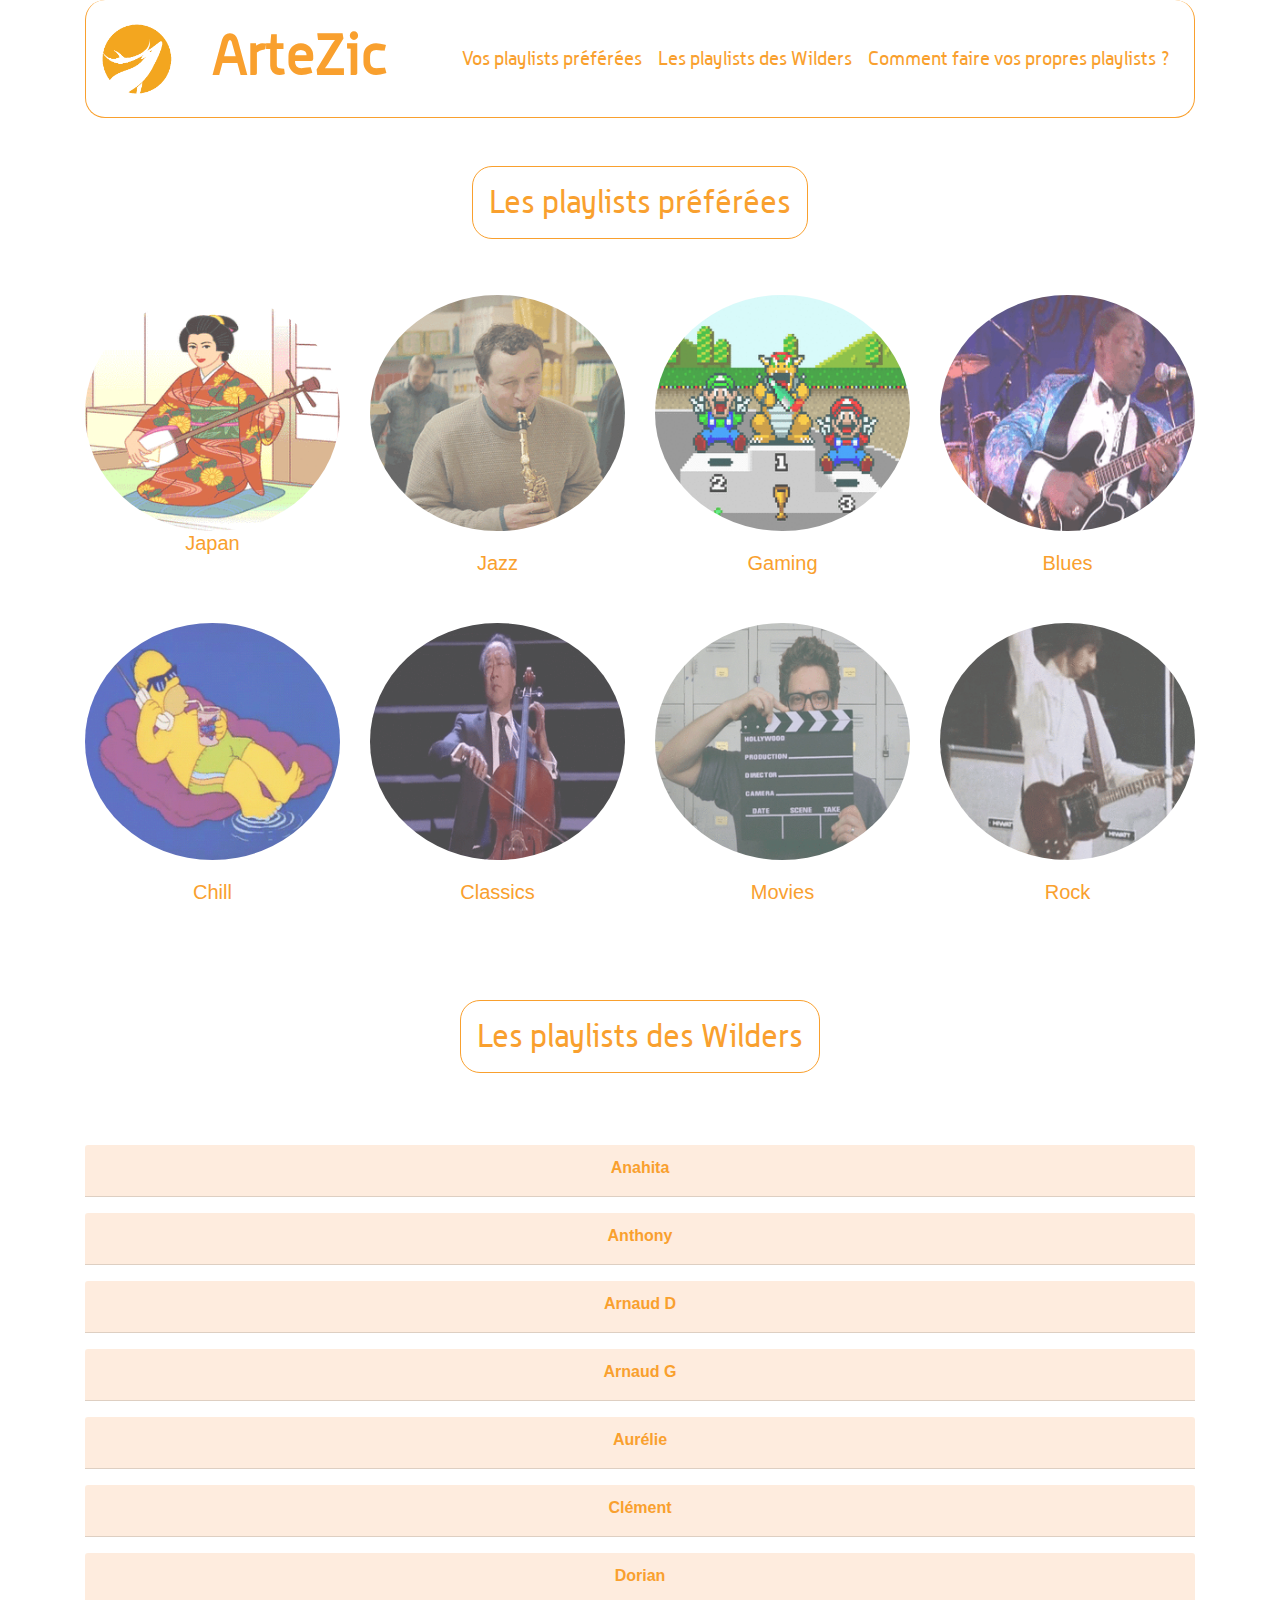
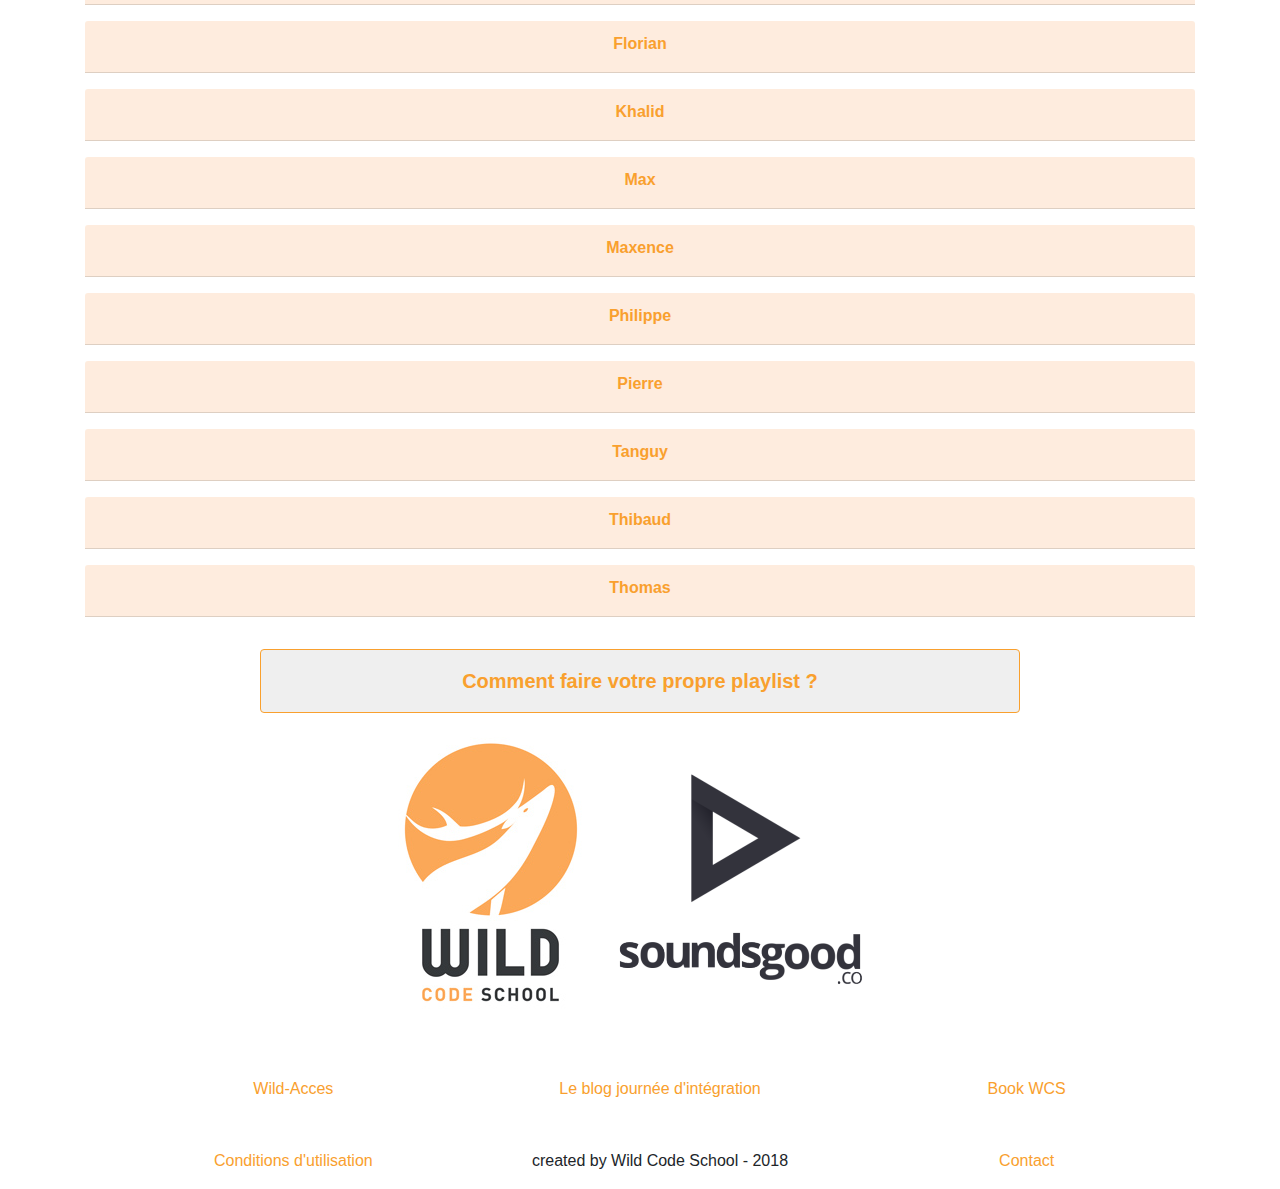
==== commit 8ff34e23: "gif" ====
--- a/index.html
+++ b/index.html
@@ -34,17 +34,71 @@
         <div class="row py-5 mx-0 mx-auto title_area_playlists_prefered">
             <h2 class="titre2 py-3 px-3 mx-auto titres" id="titre1">Les playlists préférées</h2>
         </div>
-        <div class="row mx-0 pb-2 thefirstfour_playlists_area_playlists_prefered">
-            <img src="images/jazz.gif" alt="jazz" class="rounded-circle mx-auto py-2 col-lg-3 col-md-5 col-sm-8 col-8 zone1">
-            <img src="images/movies.gif" alt="movies" class="rounded-circle mx-auto py-2 col-lg-3 col-md-5 col-sm-8 col-8 zone2">
-            <img src="images/gaming.gif" alt="gaming" class="rounded-circle mx-auto py-2 col-lg-3 col-md-5 col-sm-8 col-8 zone2">
-            <img src="images/chill.gif" alt="chill" class="rounded-circle mx-auto py-2 col-lg-3 col-md-5 col-sm-8 col-8 zone2">
-        </div>
-        <div class="row mx-0 thesecondfour_playlists_area_playlists_prefered">
-            <img src="images/blues.gif" alt="blues" class="rounded-circle mx-auto py-2 col-lg-3 col-md-5 col-sm-8 col-8 zone2">
-            <img src="images/classics.gif" alt="classic" class="rounded-circle mx-auto py-2 col-lg-3 col-md-5 col-sm-8 col-8 zone2">
-            <img src="images/rock.gif" alt="rock" class="rounded-circle mx-auto col-lg-3 py-2 col-md-5 col-sm-8 col-8 zone2">
-            <img src="images/japan.gif" alt="japan" class="rounded-circle mx-auto py-2 col-lg-3 col-md-5 col-sm-8 col-8 zone2">
+        <div class="row justify-content-center">
+            <div class="card col-8 col-md-4 col-lg-3 col-xl-3 mb-3" style="width: 18rem;">
+                <a href="https://play.soundsgood.co/embed/5aa24b4e671ea5111155ff84?" target="_blank">
+                    <img class="card-img-top rounded-circle" src="images/japan.gif" alt="gif japan">
+                </a>
+              <div class="card-body-prefered text-center">
+                <h5 class="card-title">Japan</h5>
+              </div>
+            </div>
+            <div class="card col-8 col-md-4 col-lg-3  col-xl-3 mb-3" style="width: 18rem;">
+                <a href="https://play.soundsgood.co/embed/5aa24d5fc42c406b28a06c56?" target="_blank">
+                    <img class="card-img-top rounded-circle" src="images/jazz.gif" alt="gif jazz">
+                </a>
+              <div class="card-body text-center">
+                <h5 class="card-title">Jazz</h5>
+              </div>
+            </div>
+            <div class="card col-8 col-md-4 col-lg-3  col-xl-3 mb-3" style="width: 18rem;">
+                <a href="https://play.soundsgood.co/embed/5aa24e3bc42c406b28a06d35?" target="_blank">
+                    <img class="card-img-top rounded-circle" src="images/gaming.gif" alt="gif gaming">
+                </a>
+              <div class="card-body text-center">
+                <h5 class="card-title">Gaming</h5>
+              </div>
+            </div>
+            <div class="card col-8 col-md-4 col-lg-3  col-xl-3 mb-3" style="width: 18rem;">
+                <a href="https://play.soundsgood.co/embed/5aa248d2c42c406b28a060b3?" target="_blank">
+                    <img class="card-img-top rounded-circle" src="images/blues.gif" alt="gif blues">
+                </a>
+              <div class="card-body text-center">
+                <h5 class="card-title">Blues</h5>
+              </div>
+            </div>
+            <div class="card col-8 col-md-4 col-lg-3  col-xl-3 mb-3" style="width: 18rem;">
+                <a href="https://play.soundsgood.co/embed/5aa24cc0c42c406b28a06bd3?" target="_blank">
+                    <img class="card-img-top rounded-circle" src="images/chill.gif" alt="gif chill">
+                </a>
+              <div class="card-body text-center">
+                <h5 class="card-title">Chill</h5>
+              </div>
+            </div>
+            <div class="card col-8 col-md-4 col-lg-3  col-xl-3 mb-3" style="width: 18rem;">
+                <a href="https://play.soundsgood.co/embed/5aa248f6c42c406b28a061d2?" target="_blank">
+                    <img class="card-img-top rounded-circle" src="images/classics.gif" alt="gif classic">
+                </a>
+              <div class="card-body text-center">
+                <h5 class="card-title">Classics</h5>
+              </div>
+            </div>
+            <div class="card col-8 col-md-4 col-lg-3  col-xl-3 mb-3" style="width: 18rem;">
+                <a href="https://play.soundsgood.co/embed/5aa249fac42c406b28a06499?" target="_blank">
+                    <img class="card-img-top rounded-circle" src="images/movies.gif" alt="gif movies">
+                </a>
+              <div class="card-body text-center">
+                <h5 class="card-title">Movies</h5>
+              </div>
+            </div>
+            <div class="card col-8 col-md-4 col-lg-3  col-xl-3 mb-3" style="width: 18rem;">
+                <a href="https://play.soundsgood.co/embed/5a9d94ef7b91e41711fc49ce?" target="_blank">
+                    <img class="card-img-top rounded-circle" src="images/rock.gif" alt="gif rock">
+                </a>
+              <div class="card-body text-center">
+                <h5 class="card-title">Rock</h5>
+              </div>
+            </div>
         </div>
     </section>
 
@@ -64,6 +118,7 @@
           </div>
           <div id="collapseOne" class="collapse" aria-labelledby="headingOne" data-parent="#accordion">
             <div class="card-body">
+                <a class="btn btn-lg btn-link btn-block" href="#" role="button">Ma Playlist</a>
                 <div class="container">
                   <div class="row justify-content-center">
                       <div class="col-12 col-md-6 col-lg-3 mb-3">
@@ -81,7 +136,6 @@
             </div>
           </div>
         </div>
-      </div>
       <div class="accordion">
         <div class="card mb-3">
           <div class="card-header text-center" id="headingTwo">
@@ -93,6 +147,7 @@
           </div>
           <div id="collapseTwo" class="collapse" aria-labelledby="headingTwo" data-parent="#accordion">
               <div class="card-body">
+                  <a class="btn btn-lg btn-link btn-block" href="#" role="button">Ma Playlist</a>
                   <div class="container">
                     <div class="row justify-content-center">
                         <div class="col-12 col-md-6 col-lg-3 mb-3">
@@ -136,6 +191,7 @@
           </div>
           <div id="collapseThree" class="collapse" aria-labelledby="headingThree" data-parent="#accordion">
               <div class="card-body">
+                  <a class="btn btn-lg btn-link btn-block" href="#" role="button">Ma Playlist</a>
                   <div class="container">
                     <div class="row justify-content-center">
                         <div class="col-12 col-md-6 col-lg-3 mb-3">
@@ -179,6 +235,7 @@
           </div>
           <div id="collapseFour" class="collapse" aria-labelledby="headingFour" data-parent="#accordion">
               <div class="card-body">
+                  <a class="btn btn-lg btn-link btn-block" href="#" role="button">Ma Playlist</a>
                   <div class="container">
                     <div class="row justify-content-center">
                         <div class="col-12 col-md-6 col-lg-3 mb-3 ">
@@ -210,6 +267,7 @@
           </div>
           <div id="collapseFive" class="collapse" aria-labelledby="headingFive" data-parent="#accordion">
             <div class="card-body">
+                <a class="btn btn-lg btn-link btn-block" href="#" role="button">Ma Playlist</a>
                 <div class="container">
                   <div class="row justify-content-center">
                       <div class="col-12 col-md-6 col-lg-3 mb-3 ">
@@ -244,6 +302,7 @@
           </div>
           <div id="collapseSix" class="collapse" aria-labelledby="headingSix" data-parent="#accordion">
               <div class="card-body">
+                  <a class="btn btn-lg btn-link btn-block" href="#" role="button">Ma Playlist</a>
                   <div class="container">
                     <div class="row justify-content-center">
                         <div class="col-12 col-md-6 col-lg-3 mb-3">
@@ -283,6 +342,7 @@
           </div>
           <div id="collapseSeven" class="collapse" aria-labelledby="headingSeven" data-parent="#accordion">
               <div class="card-body">
+                  <a class="btn btn-lg btn-link btn-block" href="#" role="button">Ma Playlist</a>
                   <div class="container">
                     <div class="row justify-content-center">
                         <div class="col-12 col-md-6 col-lg-3 mb-3">
@@ -323,6 +383,7 @@
           </div>
           <div id="collapseEight" class="collapse" aria-labelledby="headingEight" data-parent="#accordion">
               <div class="card-body">
+                  <a class="btn btn-lg btn-link btn-block" href="#" role="button">Ma Playlist</a>
                   <div class="container">
                     <div class="row justify-content-center">
                         <div class="col-12 col-md-6 col-lg-3 mb-3">
@@ -360,6 +421,7 @@
           </div>
           <div id="collapseNine" class="collapse" aria-labelledby="headingNine" data-parent="#accordion">
               <div class="card-body">
+                  <a class="btn btn-lg btn-link btn-block" href="#" role="button">Ma Playlist</a>
                   <div class="container">
                     <div class="row justify-content-center">
                         <div class="col-12 col-md-6 col-lg-3 mb-3">
@@ -403,6 +465,7 @@
           </div>
           <div id="collapseTen" class="collapse" aria-labelledby="headingTen" data-parent="#accordion">
               <div class="card-body">
+                  <a class="btn btn-lg btn-link btn-block" href="#" role="button">Ma Playlist</a>
                   <div class="container">
                     <div class="row justify-content-center">
                         <div class="col-12 col-md-6 col-lg-3 mb-3">
@@ -434,6 +497,7 @@
           </div>
           <div id="collapseEleven" class="collapse" aria-labelledby="headingEleven" data-parent="#accordion">
               <div class="card-body">
+                  <a class="btn btn-lg btn-link btn-block" href="#" role="button">Ma Playlist</a>
                   <div class="container">
                     <div class="row justify-content-center">
                         <div class="col-12 col-md-6 col-lg-3 mb-3">
@@ -455,7 +519,7 @@
                           <a href="https://play.soundsgood.co/embed/5aa24cc0c42c406b28a06bd3?" class="links-img" target="_blank"><img src="images/chill.png" class="img-card mx-auto d-block" alt="chill"></a>
                         </div>
                         <div class="col-12 col-md-6 col-lg-3">
-                         <a href="https://play.soundsgood.co/embed/5aa2659bc42c406b28a0a78d?" class="links-img" target="_blank"><img src="images/varietefr.jpg" class="img-card mx-auto d-block" alt="variété française"></a>
+                         <a href="https://play.soundsgood.co/embed/5aa2659bc42c406b28a0a78d?" class="links-img" target="_blank"><img src="images/varietesfr.jpg" class="img-card mx-auto d-block" alt="variété française"></a>
                         </div>
                         <div class="col-12 col-md-6 col-lg-3">
                          <a href="https://play.soundsgood.co/embed/5aa24e3bc42c406b28a06d35?" class="links-img" target="_blank"><img src="images/gaming.png" class="img-card mx-auto d-block" alt="gaming"></a>
@@ -477,6 +541,7 @@
           </div>
           <div id="collapseTwelve" class="collapse" aria-labelledby="headingTwelve" data-parent="#accordion">
               <div class="card-body">
+                  <a class="btn btn-lg btn-link btn-block" href="#" role="button">Ma Playlist</a>
                   <div class="container">
                     <div class="row justify-content-center">
                         <div class="col-12 col-md-6 col-lg-3 mb-3">
@@ -489,7 +554,7 @@
                           <a href="https://play.soundsgood.co/embed/5aa24b4e671ea5111155ff84?" class="mb-3 links-img" target="_blank"><img src="images/japan.jpg" class="img-card mx-auto d-block" alt="japan"></a>
                         </div>
                         <div class="col-12 col-md-6 col-lg-3 mb-3">
-                          <a href="https://play.soundsgood.co/embed/5aa2659bc42c406b28a0a78d?" class="links-img" target="_blank"><img src="images/varietefr.jpg" class="img-card mx-auto d-block" alt="variété française"></a>
+                          <a href="https://play.soundsgood.co/embed/5aa2659bc42c406b28a0a78d?" class="links-img" target="_blank"><img src="images/varietesfr.jpg" class="img-card mx-auto d-block" alt="variété française"></a>
                         </div>
                         <div class="col-12 col-md-6 col-lg-3">
                            <a href="https://play.soundsgood.co/embed/5a9d94ef7b91e41711fc49ce?" class="links-img" target="_blank"><img src="images/rocknroll.png" class="img-card mx-auto d-block" alt="rock n roll"></a>
@@ -520,6 +585,7 @@
           </div>
           <div id="collapseThirteen" class="collapse" aria-labelledby="headingThirteen" data-parent="#accordion">
               <div class="card-body">
+                  <a class="btn btn-lg btn-link btn-block" href="#" role="button">Ma Playlist</a>
                   <div class="container">
                     <div class="row justify-content-center">
                         <div class="col-12 col-md-6 col-lg-3 mb-3">
@@ -551,6 +617,7 @@
           </div>
           <div id="collapseFourteen" class="collapse" aria-labelledby="headingFourteen" data-parent="#accordion">
               <div class="card-body">
+                  <a class="btn btn-lg btn-link btn-block" href="#" role="button">Ma Playlist</a>
                   <div class="container">
                     <div class="row justify-content-center">
                         <div class="col-12 col-md-6 col-lg-3 mb-3">
@@ -594,6 +661,7 @@
           </div>
           <div id="collapseFifteen" class="collapse" aria-labelledby="headingFifteen" data-parent="#accordion">
               <div class="card-body">
+                  <a class="btn btn-lg btn-link btn-block" href="#" role="button">Ma Playlist</a>
                   <div class="container">
                     <div class="row justify-content-center">
                         <div class="col-12 col-md-6 col-lg-3 mb-3">
@@ -638,6 +706,7 @@
           <div id="collapseSixteen" class="collapse" aria-labelledby="headingSixteen" data-parent="#accordion">
               <div class="card-body">
                   <div class="container">
+                    <a class="btn btn-lg btn-link btn-block" href="#" role="button">Ma Playlist</a>
                     <div class="row justify-content-center">
                         <div class="col-12 col-md-6 col-lg-3 mb-3">
                           <a href="https://play.soundsgood.co/embed/5aa2482cc42c406b28a05f11?" class="mb-3 links-img" target="_blank"><img src="images/hiphop.jpg" class="img-card mx-auto d-block" alt="hip hop"></a>
@@ -665,8 +734,8 @@
     <section class="container tutoriel">
         <!-- Button trigger modal -->
       <div class="row" id="titre3">
-        <button type="button" class="btn col-9 col-md-8 mx-auto" data-toggle="modal" data-target="#exampleModalCenter">
-            <h2>Comment faire votre propre playlist ?</h2>
+        <button type="button" class="btn btn-faire-playlist col-9 col-md-8 mx-auto mt-3 mb-3 py-3 px-3 " data-toggle="modal" data-target="#exampleModalCenter">
+            Comment faire votre propre playlist ?
         </button>
       </div>
 
--- a/style.css
+++ b/style.css
@@ -82,7 +82,23 @@
 
 .area_playlists_prefered {
       background-color: none;
+      color: #F9A02E;
 }
+
+.card {
+  border: none;
+}
+
+.card-img-top {
+  opacity: 0.7;
+}
+
+.card-img-top:hover {
+  opacity: 1;
+}
+
+
+
 /* END VOS PLAYLISTS PREFEREES - 8 playlists prefered */
 
 /* PLAYLIST PAR WILDERS */
@@ -93,6 +109,14 @@
   color: #F9A02E;
   font-weight: bold;
   font-size: 16px;
+}
+
+.btn-faire-playlist {
+  padding: 10px;
+  color: #F9A02E;
+  font-weight: bold;
+  font-size: 20px;
+  border: 1px solid #F9A02E;
 }
 
 .btn-link:hover {
@@ -113,7 +137,7 @@
 }
 
 .card-body {
-  background-color: rgba(255,222,165, 0.3);
+  background-color:
 }
 
 .img-card {
@@ -121,7 +145,6 @@
   width: 200px;
   border-radius: 5px;
 }
-
 /* FOOTER */
 
 
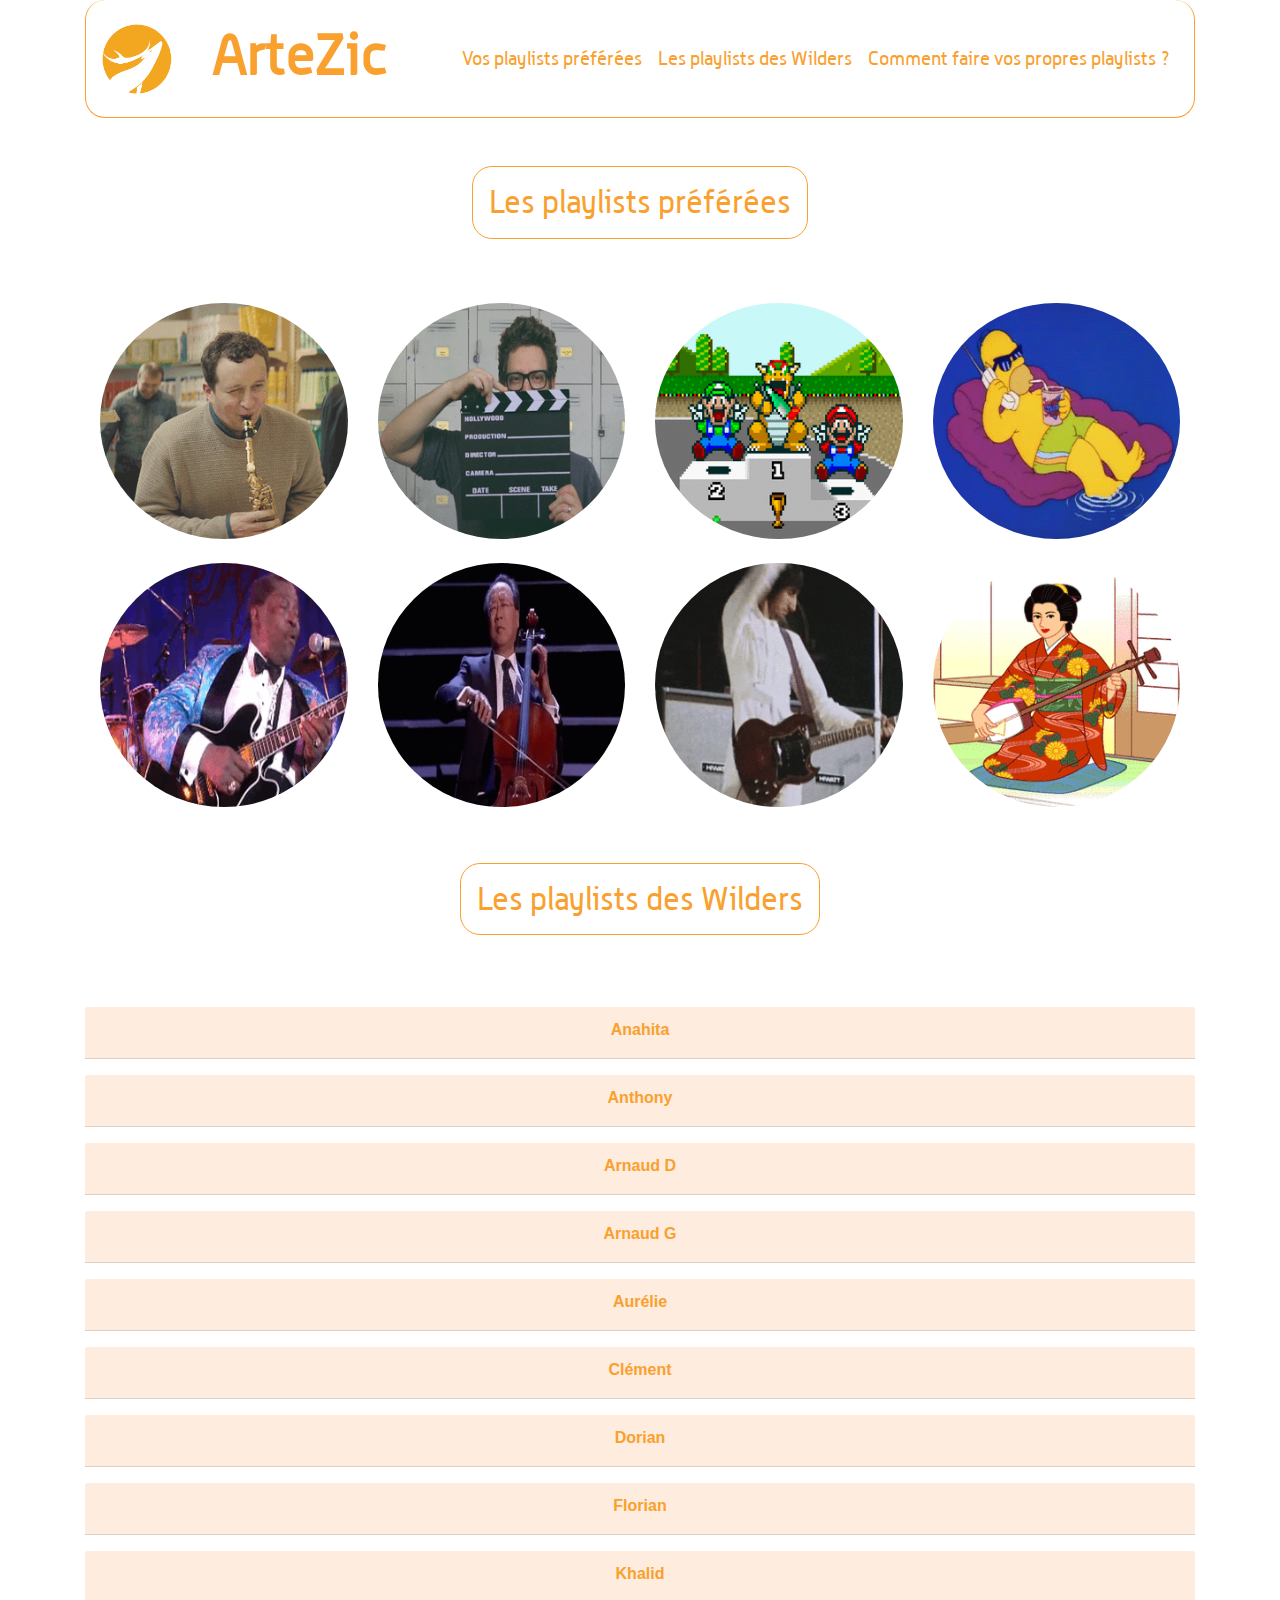
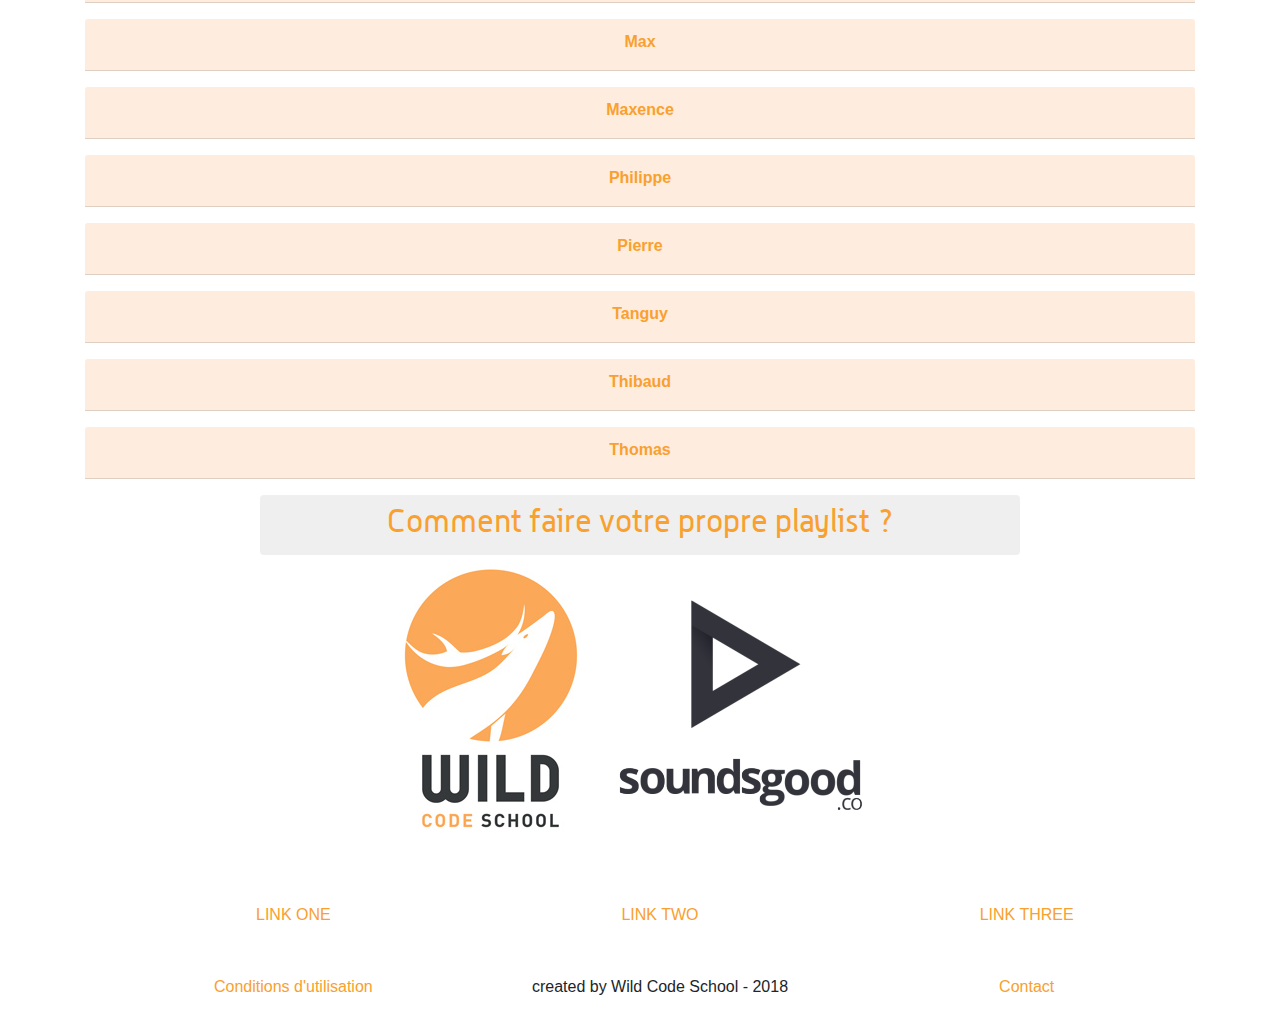
==== commit 2eba8815: "add arnaud 11h14" ====
--- a/index.html
+++ b/index.html
@@ -34,71 +34,17 @@
         <div class="row py-5 mx-0 mx-auto title_area_playlists_prefered">
             <h2 class="titre2 py-3 px-3 mx-auto titres" id="titre1">Les playlists préférées</h2>
         </div>
-        <div class="row justify-content-center">
-            <div class="card col-8 col-md-4 col-lg-3 col-xl-3 mb-3" style="width: 18rem;">
-                <a href="https://play.soundsgood.co/embed/5aa24b4e671ea5111155ff84?" target="_blank">
-                    <img class="card-img-top rounded-circle" src="images/japan.gif" alt="gif japan">
-                </a>
-              <div class="card-body-prefered text-center">
-                <h5 class="card-title">Japan</h5>
-              </div>
-            </div>
-            <div class="card col-8 col-md-4 col-lg-3  col-xl-3 mb-3" style="width: 18rem;">
-                <a href="https://play.soundsgood.co/embed/5aa24d5fc42c406b28a06c56?" target="_blank">
-                    <img class="card-img-top rounded-circle" src="images/jazz.gif" alt="gif jazz">
-                </a>
-              <div class="card-body text-center">
-                <h5 class="card-title">Jazz</h5>
-              </div>
-            </div>
-            <div class="card col-8 col-md-4 col-lg-3  col-xl-3 mb-3" style="width: 18rem;">
-                <a href="https://play.soundsgood.co/embed/5aa24e3bc42c406b28a06d35?" target="_blank">
-                    <img class="card-img-top rounded-circle" src="images/gaming.gif" alt="gif gaming">
-                </a>
-              <div class="card-body text-center">
-                <h5 class="card-title">Gaming</h5>
-              </div>
-            </div>
-            <div class="card col-8 col-md-4 col-lg-3  col-xl-3 mb-3" style="width: 18rem;">
-                <a href="https://play.soundsgood.co/embed/5aa248d2c42c406b28a060b3?" target="_blank">
-                    <img class="card-img-top rounded-circle" src="images/blues.gif" alt="gif blues">
-                </a>
-              <div class="card-body text-center">
-                <h5 class="card-title">Blues</h5>
-              </div>
-            </div>
-            <div class="card col-8 col-md-4 col-lg-3  col-xl-3 mb-3" style="width: 18rem;">
-                <a href="https://play.soundsgood.co/embed/5aa24cc0c42c406b28a06bd3?" target="_blank">
-                    <img class="card-img-top rounded-circle" src="images/chill.gif" alt="gif chill">
-                </a>
-              <div class="card-body text-center">
-                <h5 class="card-title">Chill</h5>
-              </div>
-            </div>
-            <div class="card col-8 col-md-4 col-lg-3  col-xl-3 mb-3" style="width: 18rem;">
-                <a href="https://play.soundsgood.co/embed/5aa248f6c42c406b28a061d2?" target="_blank">
-                    <img class="card-img-top rounded-circle" src="images/classics.gif" alt="gif classic">
-                </a>
-              <div class="card-body text-center">
-                <h5 class="card-title">Classics</h5>
-              </div>
-            </div>
-            <div class="card col-8 col-md-4 col-lg-3  col-xl-3 mb-3" style="width: 18rem;">
-                <a href="https://play.soundsgood.co/embed/5aa249fac42c406b28a06499?" target="_blank">
-                    <img class="card-img-top rounded-circle" src="images/movies.gif" alt="gif movies">
-                </a>
-              <div class="card-body text-center">
-                <h5 class="card-title">Movies</h5>
-              </div>
-            </div>
-            <div class="card col-8 col-md-4 col-lg-3  col-xl-3 mb-3" style="width: 18rem;">
-                <a href="https://play.soundsgood.co/embed/5a9d94ef7b91e41711fc49ce?" target="_blank">
-                    <img class="card-img-top rounded-circle" src="images/rock.gif" alt="gif rock">
-                </a>
-              <div class="card-body text-center">
-                <h5 class="card-title">Rock</h5>
-              </div>
-            </div>
+        <div class="row mx-0 pb-2 thefirstfour_playlists_area_playlists_prefered">
+            <img src="images/jazz.gif" alt="jazz" class="rounded-circle mx-auto py-2 col-lg-3 col-md-5 col-sm-8 col-8 zone1">
+            <img src="images/movies.gif" alt="movies" class="rounded-circle mx-auto py-2 col-lg-3 col-md-5 col-sm-8 col-8 zone2">
+            <img src="images/gaming.gif" alt="gaming" class="rounded-circle mx-auto py-2 col-lg-3 col-md-5 col-sm-8 col-8 zone2">
+            <img src="images/chill.gif" alt="chill" class="rounded-circle mx-auto py-2 col-lg-3 col-md-5 col-sm-8 col-8 zone2">
+        </div>
+        <div class="row mx-0 thesecondfour_playlists_area_playlists_prefered">
+            <img src="images/blues.gif" alt="blues" class="rounded-circle mx-auto py-2 col-lg-3 col-md-5 col-sm-8 col-8 zone2">
+            <img src="images/classics.gif" alt="classic" class="rounded-circle mx-auto py-2 col-lg-3 col-md-5 col-sm-8 col-8 zone2">
+            <img src="images/rock.gif" alt="rock" class="rounded-circle mx-auto col-lg-3 py-2 col-md-5 col-sm-8 col-8 zone2">
+            <img src="images/japan.gif" alt="japan" class="rounded-circle mx-auto py-2 col-lg-3 col-md-5 col-sm-8 col-8 zone2">
         </div>
     </section>
 
@@ -118,7 +64,6 @@
           </div>
           <div id="collapseOne" class="collapse" aria-labelledby="headingOne" data-parent="#accordion">
             <div class="card-body">
-                <a class="btn btn-lg btn-link btn-block" href="#" role="button">Ma Playlist</a>
                 <div class="container">
                   <div class="row justify-content-center">
                       <div class="col-12 col-md-6 col-lg-3 mb-3">
@@ -136,6 +81,7 @@
             </div>
           </div>
         </div>
+      </div>
       <div class="accordion">
         <div class="card mb-3">
           <div class="card-header text-center" id="headingTwo">
@@ -147,7 +93,6 @@
           </div>
           <div id="collapseTwo" class="collapse" aria-labelledby="headingTwo" data-parent="#accordion">
               <div class="card-body">
-                  <a class="btn btn-lg btn-link btn-block" href="#" role="button">Ma Playlist</a>
                   <div class="container">
                     <div class="row justify-content-center">
                         <div class="col-12 col-md-6 col-lg-3 mb-3">
@@ -191,7 +136,6 @@
           </div>
           <div id="collapseThree" class="collapse" aria-labelledby="headingThree" data-parent="#accordion">
               <div class="card-body">
-                  <a class="btn btn-lg btn-link btn-block" href="#" role="button">Ma Playlist</a>
                   <div class="container">
                     <div class="row justify-content-center">
                         <div class="col-12 col-md-6 col-lg-3 mb-3">
@@ -235,7 +179,6 @@
           </div>
           <div id="collapseFour" class="collapse" aria-labelledby="headingFour" data-parent="#accordion">
               <div class="card-body">
-                  <a class="btn btn-lg btn-link btn-block" href="#" role="button">Ma Playlist</a>
                   <div class="container">
                     <div class="row justify-content-center">
                         <div class="col-12 col-md-6 col-lg-3 mb-3 ">
@@ -267,7 +210,6 @@
           </div>
           <div id="collapseFive" class="collapse" aria-labelledby="headingFive" data-parent="#accordion">
             <div class="card-body">
-                <a class="btn btn-lg btn-link btn-block" href="#" role="button">Ma Playlist</a>
                 <div class="container">
                   <div class="row justify-content-center">
                       <div class="col-12 col-md-6 col-lg-3 mb-3 ">
@@ -302,7 +244,6 @@
           </div>
           <div id="collapseSix" class="collapse" aria-labelledby="headingSix" data-parent="#accordion">
               <div class="card-body">
-                  <a class="btn btn-lg btn-link btn-block" href="#" role="button">Ma Playlist</a>
                   <div class="container">
                     <div class="row justify-content-center">
                         <div class="col-12 col-md-6 col-lg-3 mb-3">
@@ -342,7 +283,6 @@
           </div>
           <div id="collapseSeven" class="collapse" aria-labelledby="headingSeven" data-parent="#accordion">
               <div class="card-body">
-                  <a class="btn btn-lg btn-link btn-block" href="#" role="button">Ma Playlist</a>
                   <div class="container">
                     <div class="row justify-content-center">
                         <div class="col-12 col-md-6 col-lg-3 mb-3">
@@ -383,7 +323,6 @@
           </div>
           <div id="collapseEight" class="collapse" aria-labelledby="headingEight" data-parent="#accordion">
               <div class="card-body">
-                  <a class="btn btn-lg btn-link btn-block" href="#" role="button">Ma Playlist</a>
                   <div class="container">
                     <div class="row justify-content-center">
                         <div class="col-12 col-md-6 col-lg-3 mb-3">
@@ -421,7 +360,6 @@
           </div>
           <div id="collapseNine" class="collapse" aria-labelledby="headingNine" data-parent="#accordion">
               <div class="card-body">
-                  <a class="btn btn-lg btn-link btn-block" href="#" role="button">Ma Playlist</a>
                   <div class="container">
                     <div class="row justify-content-center">
                         <div class="col-12 col-md-6 col-lg-3 mb-3">
@@ -465,7 +403,6 @@
           </div>
           <div id="collapseTen" class="collapse" aria-labelledby="headingTen" data-parent="#accordion">
               <div class="card-body">
-                  <a class="btn btn-lg btn-link btn-block" href="#" role="button">Ma Playlist</a>
                   <div class="container">
                     <div class="row justify-content-center">
                         <div class="col-12 col-md-6 col-lg-3 mb-3">
@@ -497,7 +434,6 @@
           </div>
           <div id="collapseEleven" class="collapse" aria-labelledby="headingEleven" data-parent="#accordion">
               <div class="card-body">
-                  <a class="btn btn-lg btn-link btn-block" href="#" role="button">Ma Playlist</a>
                   <div class="container">
                     <div class="row justify-content-center">
                         <div class="col-12 col-md-6 col-lg-3 mb-3">
@@ -541,8 +477,10 @@
           </div>
           <div id="collapseTwelve" class="collapse" aria-labelledby="headingTwelve" data-parent="#accordion">
               <div class="card-body">
-                  <a class="btn btn-lg btn-link btn-block" href="#" role="button">Ma Playlist</a>
-                  <div class="container">
+                  <div class="container">
+
+
+                    
                     <div class="row justify-content-center">
                         <div class="col-12 col-md-6 col-lg-3 mb-3">
                           <a href="https://play.soundsgood.co/embed/5aa263c8c42c406b28a09bb9?" class="mb-3 links-img" target="_blank"><img src="images/yoga.jpg" class="img-card mx-auto d-block" alt="yoga"></a>
@@ -585,7 +523,6 @@
           </div>
           <div id="collapseThirteen" class="collapse" aria-labelledby="headingThirteen" data-parent="#accordion">
               <div class="card-body">
-                  <a class="btn btn-lg btn-link btn-block" href="#" role="button">Ma Playlist</a>
                   <div class="container">
                     <div class="row justify-content-center">
                         <div class="col-12 col-md-6 col-lg-3 mb-3">
@@ -617,7 +554,6 @@
           </div>
           <div id="collapseFourteen" class="collapse" aria-labelledby="headingFourteen" data-parent="#accordion">
               <div class="card-body">
-                  <a class="btn btn-lg btn-link btn-block" href="#" role="button">Ma Playlist</a>
                   <div class="container">
                     <div class="row justify-content-center">
                         <div class="col-12 col-md-6 col-lg-3 mb-3">
@@ -661,7 +597,6 @@
           </div>
           <div id="collapseFifteen" class="collapse" aria-labelledby="headingFifteen" data-parent="#accordion">
               <div class="card-body">
-                  <a class="btn btn-lg btn-link btn-block" href="#" role="button">Ma Playlist</a>
                   <div class="container">
                     <div class="row justify-content-center">
                         <div class="col-12 col-md-6 col-lg-3 mb-3">
@@ -706,7 +641,6 @@
           <div id="collapseSixteen" class="collapse" aria-labelledby="headingSixteen" data-parent="#accordion">
               <div class="card-body">
                   <div class="container">
-                    <a class="btn btn-lg btn-link btn-block" href="#" role="button">Ma Playlist</a>
                     <div class="row justify-content-center">
                         <div class="col-12 col-md-6 col-lg-3 mb-3">
                           <a href="https://play.soundsgood.co/embed/5aa2482cc42c406b28a05f11?" class="mb-3 links-img" target="_blank"><img src="images/hiphop.jpg" class="img-card mx-auto d-block" alt="hip hop"></a>
@@ -733,43 +667,44 @@
     <!-- Tutorial -->
     <section class="container tutoriel">
         <!-- Button trigger modal -->
-      <div class="row" id="titre3">
-        <button type="button" class="btn btn-faire-playlist col-9 col-md-8 mx-auto mt-3 mb-3 py-3 px-3 " data-toggle="modal" data-target="#exampleModalCenter">
-            Comment faire votre propre playlist ?
+      <div class="row">
+        <button type="button" class="btn col-9 col-md-8 mx-auto" data-toggle="modal" data-target="#exampleModalCenter">
+            <h2>Comment faire votre propre playlist ?</h2>
         </button>
       </div>
 
       <!-- Modal -->
-      <div class="modal fade bd-example-modal-lg" id="exampleModalCenter" tabindex="-1" role="dialog" aria-labelledby="exampleModalCenterTitle" aria-hidden="true">
+      <div class="modal container fade bd-example-modal-lg" id="exampleModalCenter" tabindex="-1" role="dialog" aria-labelledby="exampleModalCenterTitle" aria-hidden="true">
           <div class="modal-dialog modal-lg" role="document">
               <div class="modal-content">
                     <div class="modal-header">
-                      <h5 class="modal-title" id="exampleModalLongTitle">Modal title</h5>
                       <button type="button" class="close" data-dismiss="modal" aria-label="Close">
                           <span aria-hidden="true">&times;</span>
                       </button>
                   </div>
                   <div class="card">
-                      <div class="card-header">
-                          <h3>1. Se rendre sur :</h3>
-                      </div>
-                      <div class="card-body row d-flex justify-content-around">
-                          <img src="images/logosoundsgood.png" class="col-9 col-xs-6 col-md-6 col-lg-4" alt="soundsgoodaccueil">
-                      </div>
-                      <div class="row d-flex justify-content-around">
-                          <a href="https://soundsgood.co" target="_blank" class="btn btn-warning col-6 col-sm-4 col-md-3 col-lg-3 mb-2"><p class="my-0">Cliquez ici</p></a>
-                      </div>
+                    <div class="card-header">
+                        <h3>1. Se rendre sur :</h3>
+                    </div>
+                    <div class="card-body row  justify-content-center px-0">
+                      <div class="col-9 col-md-6 col-lg-4 px-auto">
+                        <img src="images/logosoundsgood.png" class="img-fluid mb-2" alt="soundsgoodaccueil">
+                      </div> 
+                    <div class="col-12 d-flex justify-content-center">   
+                        <a href="https://soundsgood.co" target="_blank" class="btn btn-warning-sm mb-2"><p class="my-0">Cliquez ici</p></a>
+                    </div>
                   </div>
                   <div class="card">
                       <div class="card-header">
                           <h3>2. Cliquez sur connexion</h3>
                       </div>
                       <div class="card-body">
-                          <div class="row d-flex justify-content-around">
-                              <img src="images/tuto1.png" class="col-sm-12 col-md-12 col-lg-10 img-tuto" alt="soundsgoodconnect">
-                          </div>
-                          <div class="row d-flex justify-content-around"></div>
-                              <p class="mt-2 text-center">Cliquez sur le bouton "connexion".</p>
+                          <div class="row d-flex justify-content-center">
+                            <div class="col-10">
+                              <img src="images/tuto1.png" class="img-fluid" alt="soundsgoodconnect">
+                            </div>
+                            <div class="col-12 d-flex justify-content-center">
+                              <p class="mt-2 text-center">Cliquez sur le bouton "connexion".</p> 
                           </div>
                   </div>
                   <div class="card">
@@ -777,10 +712,11 @@
                           <h3>3. Veuillez renseigner les identifiants</h3>
                       </div>
                       <div class="card-body">
-                          <div class="row d-flex justify-content-around">
-                              <img src="images/login.png" class="col-8 col-sm-8 col-md-8 col-lg-5 img-tuto" alt="soundsgoodid">
-                          </div>
-                          <div  class="row d-flex justify-content-around">
+                          <div class="row d-flex justify-content-center">
+                            <div class="col-7 col-md-5">
+                              <img src="images/login.png" class="img-fluid img-tuto" alt="soundsgoodid"> 
+                            </div>
+                            <div  class="col-12 d-flex justify-content-center">
                               <p class="mt-2 text-center">Identifiant: clement@wildcodeschool.com <br/>Mot de passe: jecode4reims</p>
                           </div>
                       </div>
@@ -790,59 +726,89 @@
                           <h3>4. La page d'accueil s'ouvre</h3>
                       </div>
                       <div class="card-body container">
-                          <div class="row d-flex justify-content-around">
-                              <img src="images/welcomepage.png" class="col-sm-12 col-md-10 col-lg-9 mb-2" alt="soundsgoodwelcome">
+                        <div class="row d-flex justify-content-center">
+                          <div class="col-10">
+                            <img src="images/welcomepage.png" class="img-fluid mb-2" alt="soundsgoodwelcome">
                           </div>
-                          <div class="row d-flex justify-content-around">
-                              <img src="images/welcome2.png" class="col-sm-12 col-md-10 col-lg-9 mb-2" alt="soundsgoodwelcome2">
-                          </div>
-                          <p class="d-flex justify-content-around">Vous êtes bien sur la page de la Wild Code School de Reims.</p>
-                      </div>
+                        <div class="col-10">
+                          <img src="images/welcome2.png" class="img-fluid mb-2" alt="soundsgoodwelcome2">
+                        </div>
+                          <p class="text-center d-flex justify-content-center">Vous êtes bien sur la page de la Wild Code School de Reims.</p>
+                      </div>
+                    </div>
                   </div>
                   <div class="card">
-                      <div class="card-header">
-                          <h3>5. Ex : La playlist perso d'Anahita</h3>
-                      </div>
-                      <div class="card-body container">
-                          <div class="row d-flex justify-content-around">
-                              <img src="images/modifier.png" class="col-sm-12 col-md-6 col-lg-4 mb-2" alt="soundsgoodanahitapagemodif">
-                              <p class="zone1 text-center col-12">Cliquez sur le bouton ci-dessus.</p>
-                      </div>
-                      <div class="card-body row d-flex justify-content-around">
-                          <img src="images/anahita-playlist.png" class="col-sm-12 col-md-10 col-lg-9 mb-2" alt="soundsgoodanahitapage">
-                          <p>Notez que ce n'est pas obligatoire de sélectionner un paramètre de publication.</p>
-                      </div>
+                    <div class="card-header">
+                      <h3>5. Ex : La playlist perso d'Anahita</h3>
+                    </div>
+                    <div class="card-body container">
+                      <div class="row d-flex justify-content-center">
+                        <div class="col-7 col-md-5">
+                          <img src="images/modifier.png" class="img-fluid mb-2" alt="soundsgoodanahitapagemodif"> 
+                        </div>
+                        <div class="col-12 text-center">
+                          <p class="zone1 text-center col-12">Cliquez sur le bouton ci-dessus.</p>
+                        </div>
+                        <div class="col-10">
+                          <img src="images/anahita-playlist.png" class="img-fluid mb-2" alt="soundsgoodanahitapage"> 
+                        </div> 
+                        <div> 
+                          <p class="text-center d-flex justify-content-center">Notez que ce n'est pas obligatoire de sélectionner un paramètre de publication.</p>
+                        </div>
+                      </div>
+                    </div>
                   </div>
                   <div class="card">
-                      <div class="card-header">
-                      <h3>6. Je veux ajouter une musique à ma playlist</h3>
-                      </div>
-                      <div class="card-body row d-flex justify-content-around">
-                          <img src="images/ajoutmusique.png" class="col-sm-12 col-md-10 col-lg-9 mb-2" alt="soundsgoodanahitaajoutmusique">
-                          <p class="text-center col-12">Cliquez sur "Ajouter un titre".</p>
-                      </div>
-                      <div class="card-body row d-flex justify-content-around">
-                              <img src="images/chercheruntitre.png" class="col-sm-12 col-md-10 col-lg-9 mb-2" alt="soundsgoodanahitaajoutmusique">
-                              <p class="text-center col-12">Saisissez les informations pour trouver votre titre.</p>
-                      </div>
-                      <div class="card-body row d-flex justify-content-around">
-                              <img src="images/leschoristes.png" class="col-sm-12 col-md-10 col-lg-9 mb-2" alt="soundsgoodanahitaajoutmusique">
-                              <p class="text-center col-12">Sélectionner le titre en question.</p>
-                      </div>
-                      <div class="card-body row d-flex justify-content-around">
-                              <img src="images/synchroniser.png" class="col-sm-12 col-md-10 col-lg-9 mb-2" alt="soundsgoodanahitaajoutmusique">
-                              <p class="text-center col-12">Cliquez sur synchronier ou vous pouvez ajouter d'autres titres.</p>
-                      </div>
+                    <div class="card-header">
+                    <h3>6. Je veux ajouter une musique à ma playlist</h3>
+                    </div>
+                    <div class="card-body container">
+                      <div class="row d-flex justify-content-center">
+                        <div class="col-10">
+                          <img src="images/ajoutmusique.png" class="img-fluid mb-2" alt="soundsgoodanahitaajoutmusique"> 
+                        </div>
+                        <div class="col-12 d-flex justify-content-center">
+                          <p class="px-0 text-center">Cliquez sur "Ajouter un titre".</p>
+                        </div>
+                    
+                        <div class="col-10 d-flex justify-content-center">
+                          <div class="col-12">
+                            <img src="images/chercheruntitre.png" class="img-fluid mb-2" alt="soundsgoodanahitaajoutmusique3"> 
+                          </div> 
+                        </div> 
+                        <div class="col-12">
+                          <p class="px- 0 text-center">Saisissez les informations pour trouver votre titre.</p>
+                        </div>
+                        <div class="col-12">
+                          <img src="images/leschoristes.png" class="img-fluid mb-2" alt="soundsgoodanahitaajoutmusique3"> 
+                        </div> 
+                        <div class="col-12">
+                          <p class="px- 0 text-center">Sélectionner le titre en question.</p>
+                        </div>
+                        <div class="col-10">
+                          <img src="images/synchroniser.png" class="img-fluid mb-2" alt="soundsgoodanahitaajoutmusique5"> 
+                        </div>
+                        <div>
+                          <p class="px-0 text-center col-12">Cliquez sur synchronier ou vous pouvez ajouter d'autres titres.</p>
+                        </div>
+                      </div>
+                    </div>
                   </div>
                   <div class="card">
-                      <div class="card-header">
-                          <h3>6. Je veux écouter ma playlist</h3>
-                      </div>
-                      <div class="card-body row d-flex justify-content-around">
-                          <img src="images/lireplaylist.png" class="col-sm-12 col-md-6 col-lg-4 mb-2" alt="soundsgoodanahitaajoutmusique">
-                          <p class="text-center col-12">Cliquez sur votre playlist. Ce n'est pas obligatoire de sélectionner un paramètre de publication.</p>
-                      </div>
-                  </div>
+                    <div class="card-header">
+                      <h3>6. Je veux écouter ma playlist</h3>
+                    </div>
+                    <div class="card-body container">
+                      <div class="row d-flex justify-content-center">
+                        <div class="col-7 col-md-5">
+                          <img src="images/lireplaylist.png" class="img-fluid mb-2" alt="soundsgoodanahitaajoutmusique6"> 
+                        </div>
+                        <div class="col-12">
+                          <p class="text-center px-0">Cliquez sur votre playlist. Ce n'est pas obligatoire de sélectionner un paramètre de publication.</p>
+                        </div>
+                      </div>
+                      </div>
+                    </div>
                   <div class="modal-footer">
                       <button type="button" class="btn btn-secondary" data-dismiss="modal">Close</button>
                       <button type="button" class="btn btn-primary">Save changes</button>
@@ -859,9 +825,9 @@
         </div>
         <div class="links-site-wild mb-5">
           <ul class="row justify-content-center text-center">
-              <li class="col-10 col-md-4 links-footer"><a href="#" target="_blank"> Wild-Acces </a></li>
-              <li class="col-12 col-md-4 links-footer"><a href="#" target="_blank"> Le blog journée d'intégration </a></li>
-              <li class="col-10 col-md-4 links-footer"><a href="#" target="_blank"> Book WCS </a></li>
+              <li class="col-10 col-md-4 links-footer"><a href="#" target="_blank"> LINK ONE </a></li>
+              <li class="col-12 col-md-4 links-footer"><a href="#" target="_blank"> LINK TWO </a></li>
+              <li class="col-10 col-md-4 links-footer"><a href="#" target="_blank"> LINK THREE </a></li>
           </ul>
         </div>
         <div class="three-areas-footer">
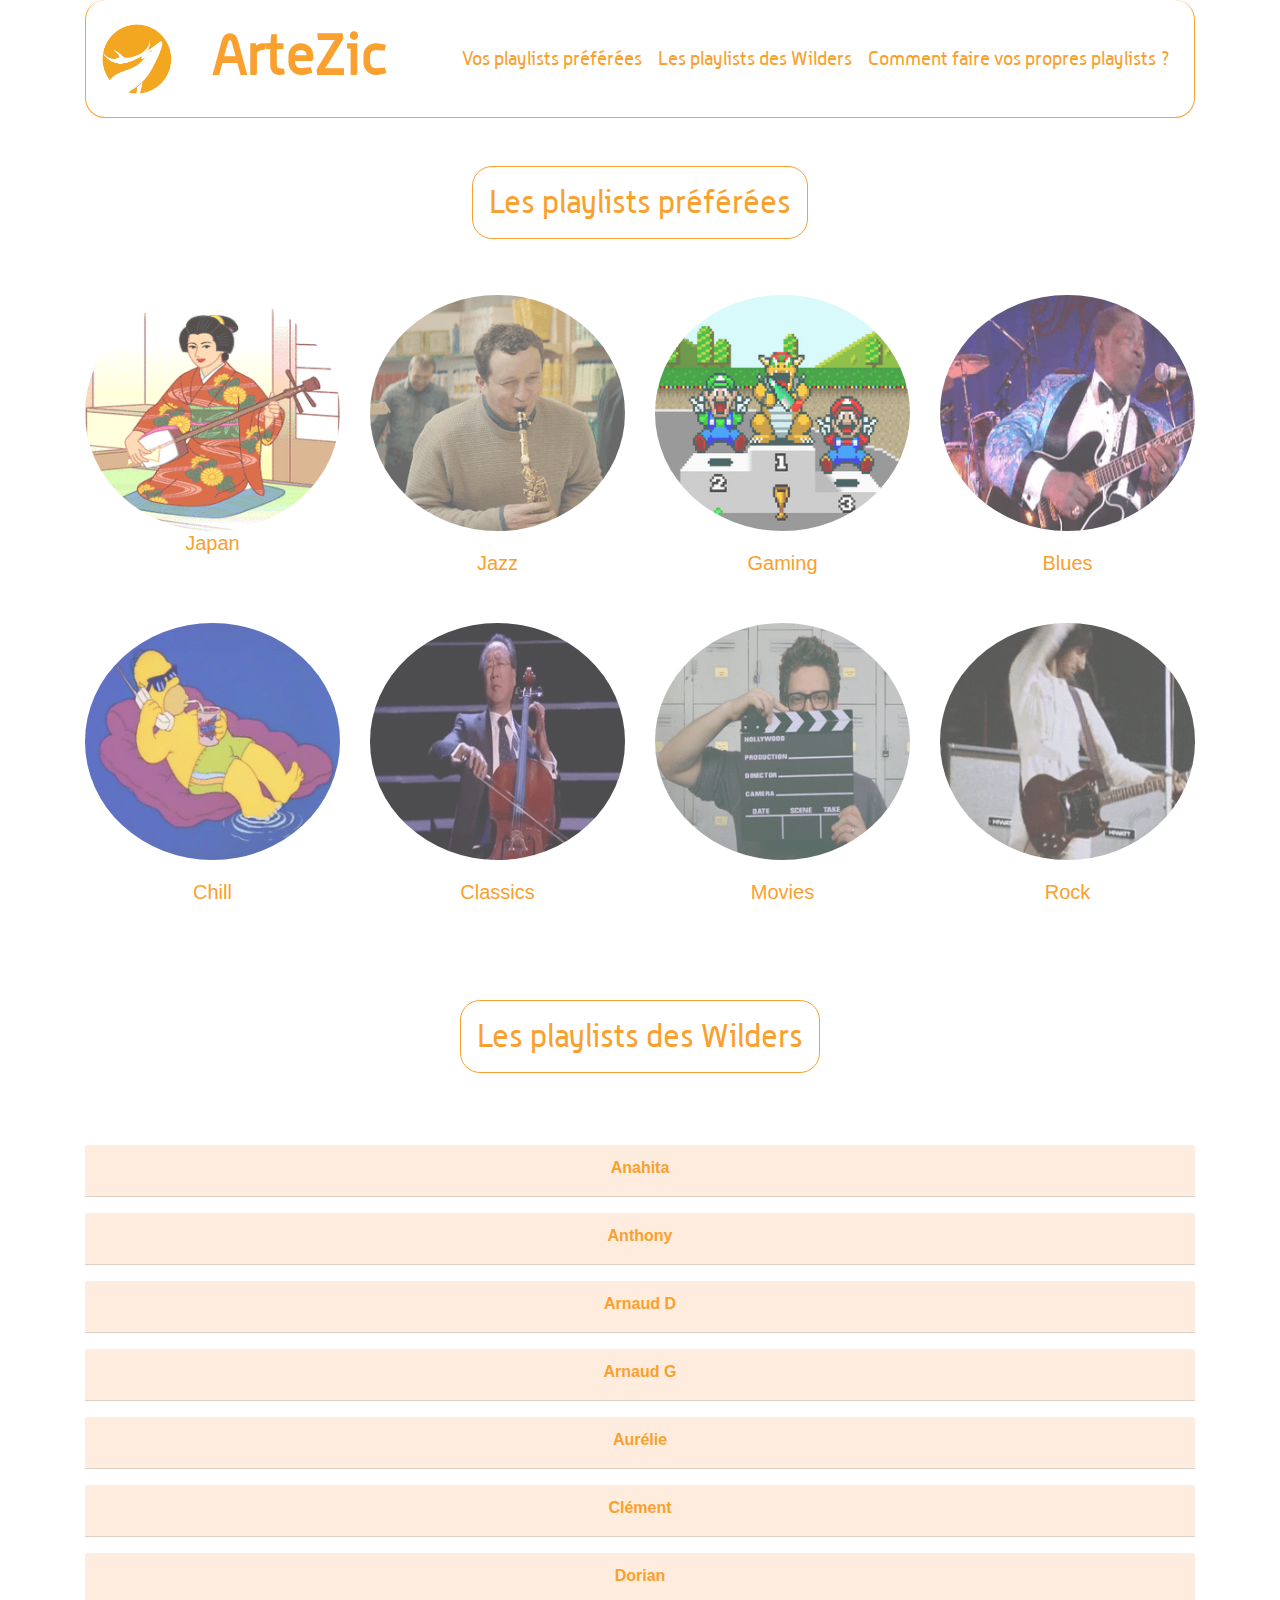
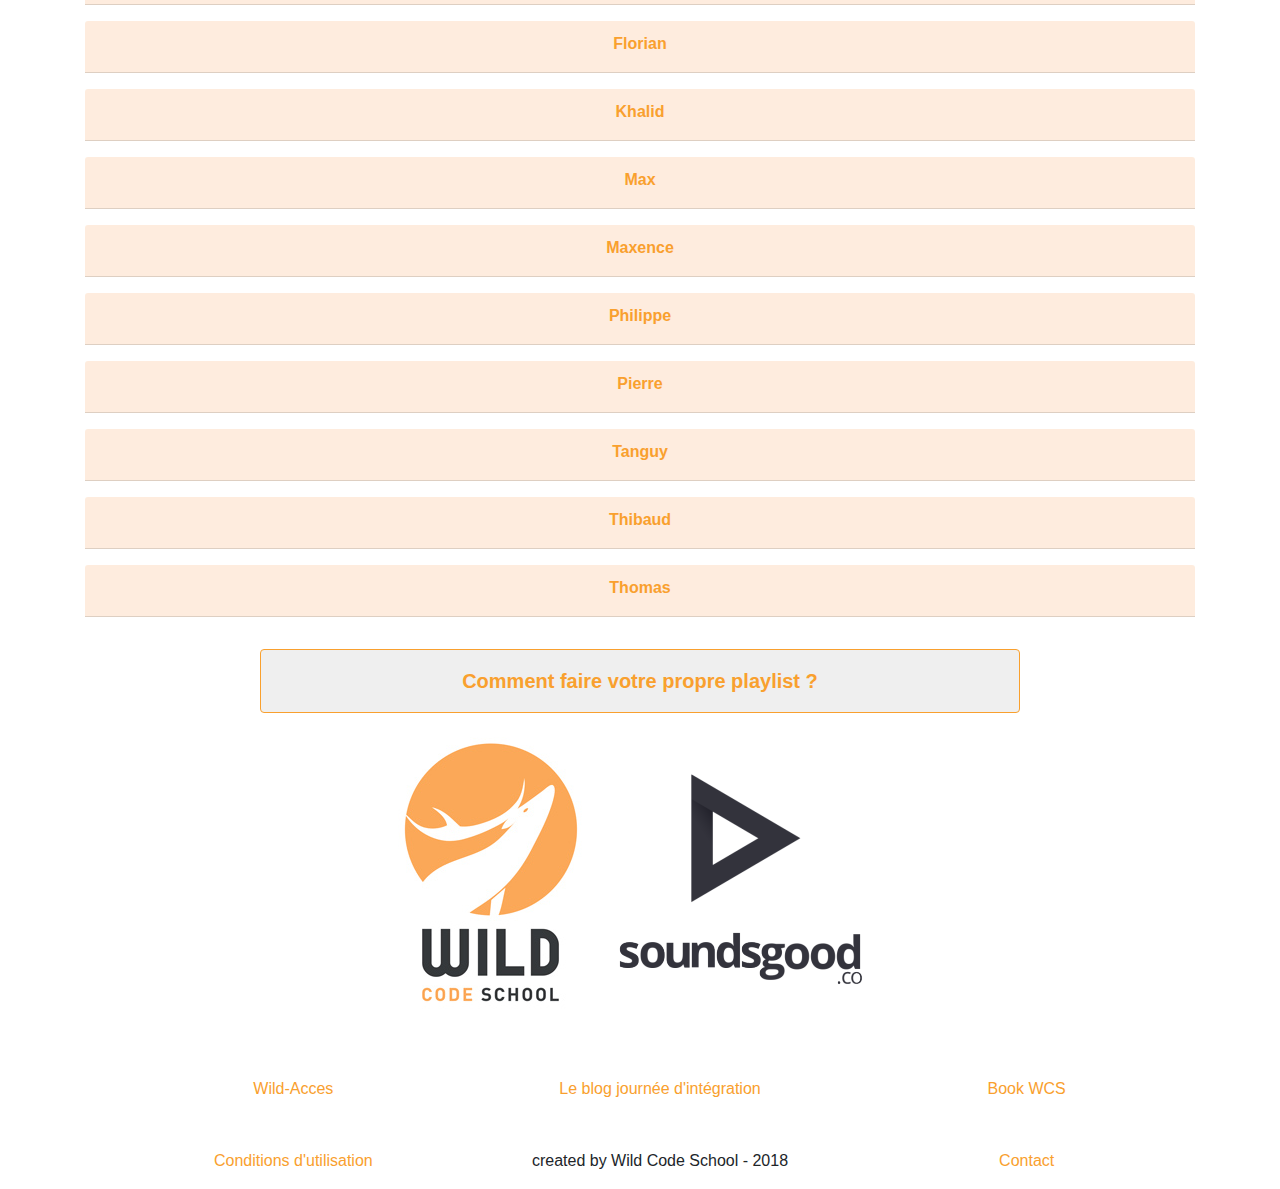
==== commit 36f63982: "add arnaud 11h18" ====
--- a/index.html
+++ b/index.html
@@ -34,17 +34,71 @@
         <div class="row py-5 mx-0 mx-auto title_area_playlists_prefered">
             <h2 class="titre2 py-3 px-3 mx-auto titres" id="titre1">Les playlists préférées</h2>
         </div>
-        <div class="row mx-0 pb-2 thefirstfour_playlists_area_playlists_prefered">
-            <img src="images/jazz.gif" alt="jazz" class="rounded-circle mx-auto py-2 col-lg-3 col-md-5 col-sm-8 col-8 zone1">
-            <img src="images/movies.gif" alt="movies" class="rounded-circle mx-auto py-2 col-lg-3 col-md-5 col-sm-8 col-8 zone2">
-            <img src="images/gaming.gif" alt="gaming" class="rounded-circle mx-auto py-2 col-lg-3 col-md-5 col-sm-8 col-8 zone2">
-            <img src="images/chill.gif" alt="chill" class="rounded-circle mx-auto py-2 col-lg-3 col-md-5 col-sm-8 col-8 zone2">
-        </div>
-        <div class="row mx-0 thesecondfour_playlists_area_playlists_prefered">
-            <img src="images/blues.gif" alt="blues" class="rounded-circle mx-auto py-2 col-lg-3 col-md-5 col-sm-8 col-8 zone2">
-            <img src="images/classics.gif" alt="classic" class="rounded-circle mx-auto py-2 col-lg-3 col-md-5 col-sm-8 col-8 zone2">
-            <img src="images/rock.gif" alt="rock" class="rounded-circle mx-auto col-lg-3 py-2 col-md-5 col-sm-8 col-8 zone2">
-            <img src="images/japan.gif" alt="japan" class="rounded-circle mx-auto py-2 col-lg-3 col-md-5 col-sm-8 col-8 zone2">
+        <div class="row justify-content-center">
+            <div class="card col-8 col-md-4 col-lg-3 col-xl-3 mb-3" style="width: 18rem;">
+                <a href="https://play.soundsgood.co/embed/5aa24b4e671ea5111155ff84?" target="_blank">
+                    <img class="card-img-top rounded-circle" src="images/japan.gif" alt="gif japan">
+                </a>
+              <div class="card-body-prefered text-center">
+                <h5 class="card-title">Japan</h5>
+              </div>
+            </div>
+            <div class="card col-8 col-md-4 col-lg-3  col-xl-3 mb-3" style="width: 18rem;">
+                <a href="https://play.soundsgood.co/embed/5aa24d5fc42c406b28a06c56?" target="_blank">
+                    <img class="card-img-top rounded-circle" src="images/jazz.gif" alt="gif jazz">
+                </a>
+              <div class="card-body text-center">
+                <h5 class="card-title">Jazz</h5>
+              </div>
+            </div>
+            <div class="card col-8 col-md-4 col-lg-3  col-xl-3 mb-3" style="width: 18rem;">
+                <a href="https://play.soundsgood.co/embed/5aa24e3bc42c406b28a06d35?" target="_blank">
+                    <img class="card-img-top rounded-circle" src="images/gaming.gif" alt="gif gaming">
+                </a>
+              <div class="card-body text-center">
+                <h5 class="card-title">Gaming</h5>
+              </div>
+            </div>
+            <div class="card col-8 col-md-4 col-lg-3  col-xl-3 mb-3" style="width: 18rem;">
+                <a href="https://play.soundsgood.co/embed/5aa248d2c42c406b28a060b3?" target="_blank">
+                    <img class="card-img-top rounded-circle" src="images/blues.gif" alt="gif blues">
+                </a>
+              <div class="card-body text-center">
+                <h5 class="card-title">Blues</h5>
+              </div>
+            </div>
+            <div class="card col-8 col-md-4 col-lg-3  col-xl-3 mb-3" style="width: 18rem;">
+                <a href="https://play.soundsgood.co/embed/5aa24cc0c42c406b28a06bd3?" target="_blank">
+                    <img class="card-img-top rounded-circle" src="images/chill.gif" alt="gif chill">
+                </a>
+              <div class="card-body text-center">
+                <h5 class="card-title">Chill</h5>
+              </div>
+            </div>
+            <div class="card col-8 col-md-4 col-lg-3  col-xl-3 mb-3" style="width: 18rem;">
+                <a href="https://play.soundsgood.co/embed/5aa248f6c42c406b28a061d2?" target="_blank">
+                    <img class="card-img-top rounded-circle" src="images/classics.gif" alt="gif classic">
+                </a>
+              <div class="card-body text-center">
+                <h5 class="card-title">Classics</h5>
+              </div>
+            </div>
+            <div class="card col-8 col-md-4 col-lg-3  col-xl-3 mb-3" style="width: 18rem;">
+                <a href="https://play.soundsgood.co/embed/5aa249fac42c406b28a06499?" target="_blank">
+                    <img class="card-img-top rounded-circle" src="images/movies.gif" alt="gif movies">
+                </a>
+              <div class="card-body text-center">
+                <h5 class="card-title">Movies</h5>
+              </div>
+            </div>
+            <div class="card col-8 col-md-4 col-lg-3  col-xl-3 mb-3" style="width: 18rem;">
+                <a href="https://play.soundsgood.co/embed/5a9d94ef7b91e41711fc49ce?" target="_blank">
+                    <img class="card-img-top rounded-circle" src="images/rock.gif" alt="gif rock">
+                </a>
+              <div class="card-body text-center">
+                <h5 class="card-title">Rock</h5>
+              </div>
+            </div>
         </div>
     </section>
 
@@ -81,7 +135,6 @@
             </div>
           </div>
         </div>
-      </div>
       <div class="accordion">
         <div class="card mb-3">
           <div class="card-header text-center" id="headingTwo">
@@ -667,9 +720,9 @@
     <!-- Tutorial -->
     <section class="container tutoriel">
         <!-- Button trigger modal -->
-      <div class="row">
-        <button type="button" class="btn col-9 col-md-8 mx-auto" data-toggle="modal" data-target="#exampleModalCenter">
-            <h2>Comment faire votre propre playlist ?</h2>
+      <div class="row" id="titre3">
+        <button type="button" class="btn btn-faire-playlist col-9 col-md-8 mx-auto mt-3 mb-3 py-3 px-3 " data-toggle="modal" data-target="#exampleModalCenter">
+            Comment faire votre propre playlist ?
         </button>
       </div>
 
@@ -825,9 +878,9 @@
         </div>
         <div class="links-site-wild mb-5">
           <ul class="row justify-content-center text-center">
-              <li class="col-10 col-md-4 links-footer"><a href="#" target="_blank"> LINK ONE </a></li>
-              <li class="col-12 col-md-4 links-footer"><a href="#" target="_blank"> LINK TWO </a></li>
-              <li class="col-10 col-md-4 links-footer"><a href="#" target="_blank"> LINK THREE </a></li>
+              <li class="col-10 col-md-4 links-footer"><a href="#" target="_blank"> Wild-Acces </a></li>
+              <li class="col-12 col-md-4 links-footer"><a href="#" target="_blank"> Le blog journée d'intégration </a></li>
+              <li class="col-10 col-md-4 links-footer"><a href="#" target="_blank"> Book WCS </a></li>
           </ul>
         </div>
         <div class="three-areas-footer">
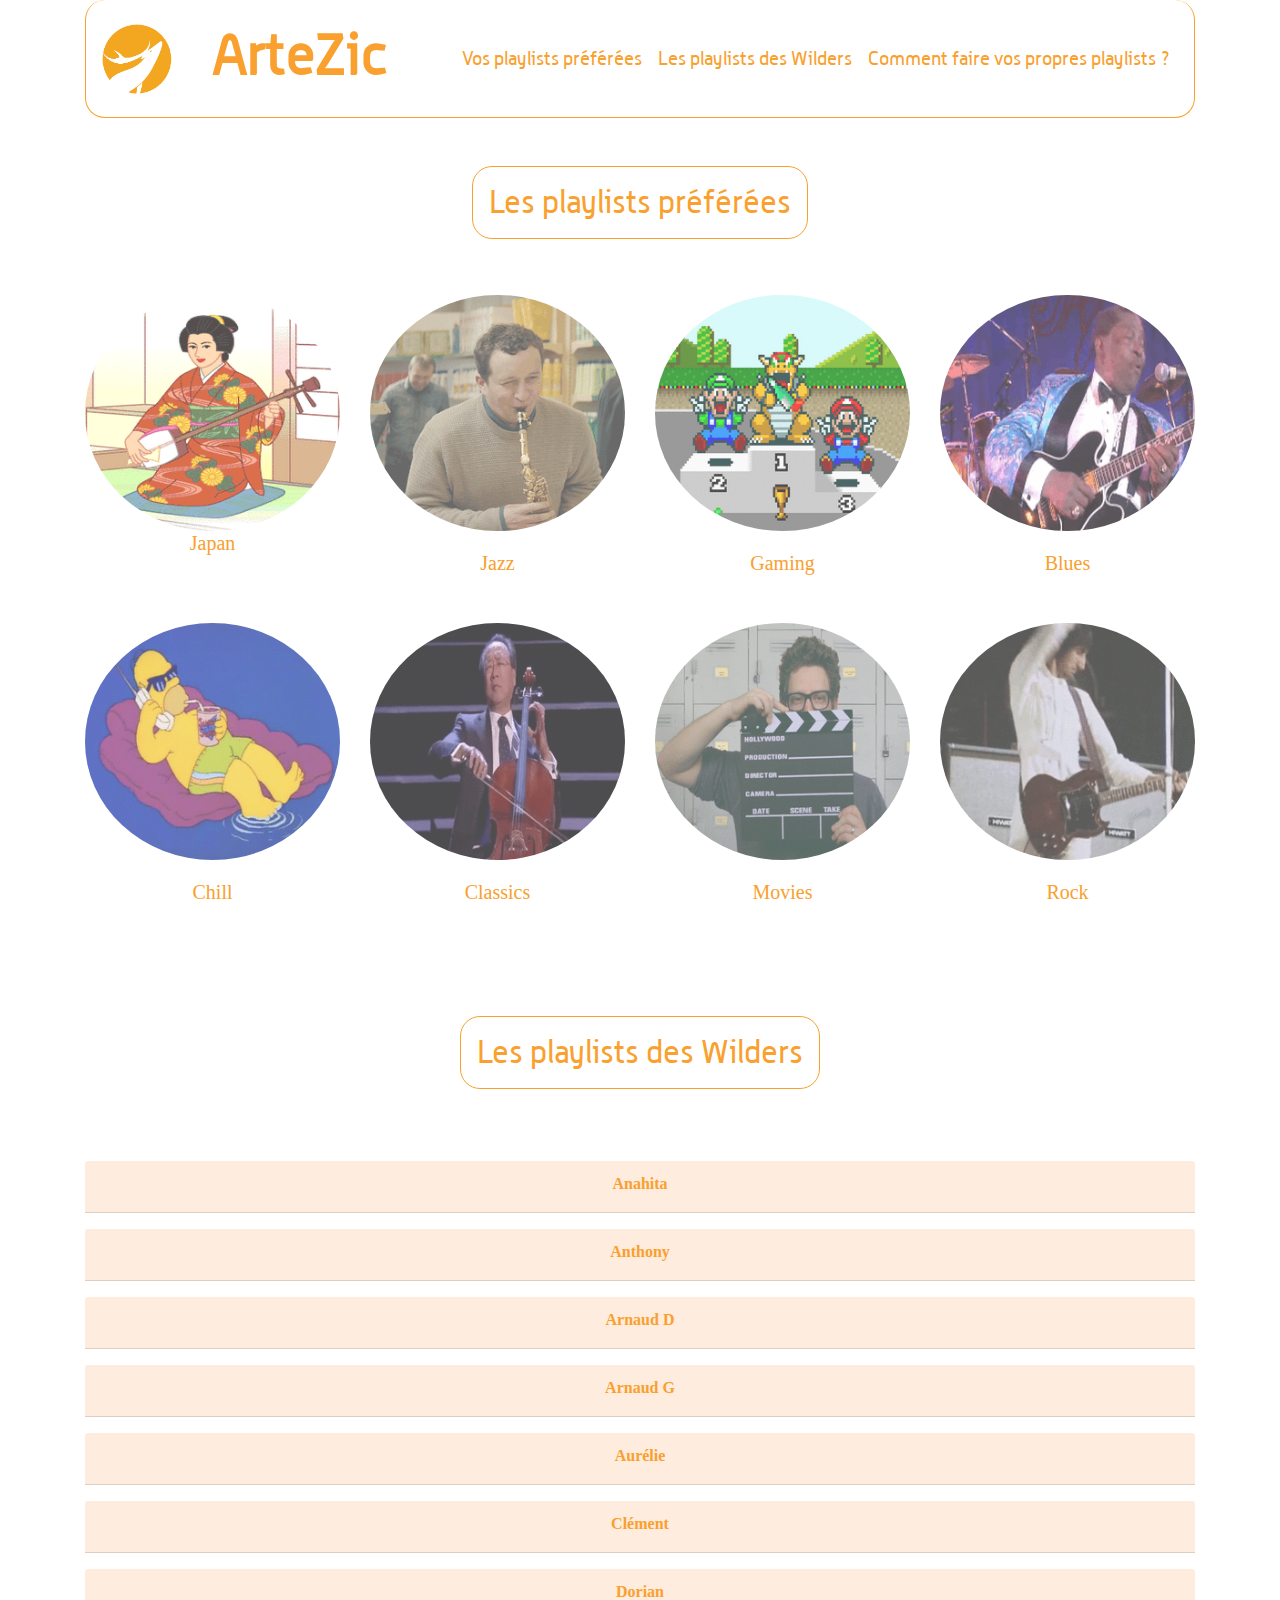
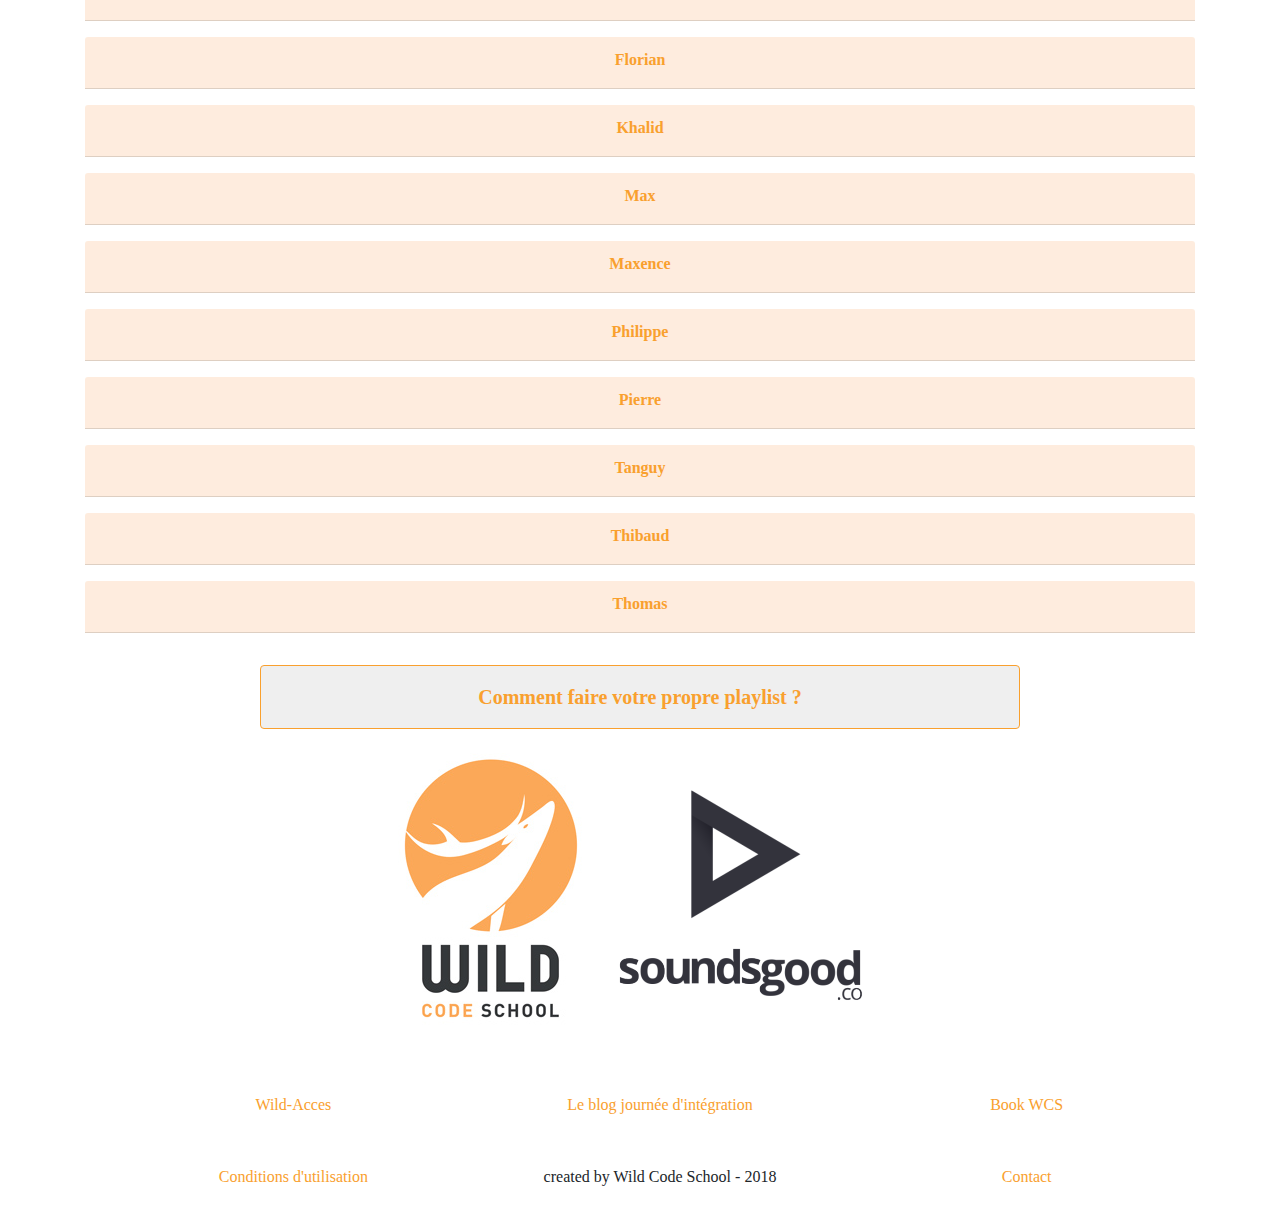
==== commit bca3b831: "add arnaud presfinale" ====
--- a/index.html
+++ b/index.html
@@ -32,7 +32,7 @@
     </header>
     <section class="container area_playlists_prefered">
         <div class="row py-5 mx-0 mx-auto title_area_playlists_prefered">
-            <h2 class="titre2 py-3 px-3 mx-auto titres" id="titre1">Les playlists préférées</h2>
+            <h2 class="titre2 py-3 px-3 mx-auto text-center titres" id="titre1">Les playlists préférées</h2>
         </div>
         <div class="row justify-content-center">
             <div class="card col-8 col-md-4 col-lg-3 col-xl-3 mb-3" style="width: 18rem;">
@@ -103,7 +103,7 @@
     </section>
 
     <div class="row py-5 mx-0 mx-auto title_area_playlists_prefered">
-        <h2 class="py-3 px-3 mx-auto titres" id="titre2">Les playlists des Wilders</h2>
+        <h2 class="py-3 px-3 mx-auto  text-center mt-3 titres" id="titre2">Les playlists des Wilders</h2>
     </div>
 
     <section class="container mt-3">
@@ -118,6 +118,7 @@
           </div>
           <div id="collapseOne" class="collapse" aria-labelledby="headingOne" data-parent="#accordion">
             <div class="card-body">
+                <a class="btn btn-lg btn-link btn-block" target="_blank" href="https://play.soundsgood.co/playlist/anahita" role="button">Ma Playlist</a> 
                 <div class="container">
                   <div class="row justify-content-center">
                       <div class="col-12 col-md-6 col-lg-3 mb-3">
@@ -146,6 +147,7 @@
           </div>
           <div id="collapseTwo" class="collapse" aria-labelledby="headingTwo" data-parent="#accordion">
               <div class="card-body">
+                  <a class="btn btn-lg btn-link btn-block" target="_blank" href="https://play.soundsgood.co/playlist/anthony" role="button">Ma Playlist</a> 
                   <div class="container">
                     <div class="row justify-content-center">
                         <div class="col-12 col-md-6 col-lg-3 mb-3">
@@ -189,6 +191,7 @@
           </div>
           <div id="collapseThree" class="collapse" aria-labelledby="headingThree" data-parent="#accordion">
               <div class="card-body">
+                  <a class="btn btn-lg btn-link btn-block" target="_blank" href="https://play.soundsgood.co/playlist/arnaud-d" role="button">Ma Playlist</a> 
                   <div class="container">
                     <div class="row justify-content-center">
                         <div class="col-12 col-md-6 col-lg-3 mb-3">
@@ -232,6 +235,7 @@
           </div>
           <div id="collapseFour" class="collapse" aria-labelledby="headingFour" data-parent="#accordion">
               <div class="card-body">
+                  <a class="btn btn-lg btn-link btn-block" target="_blank" href="https://play.soundsgood.co/playlist/arnaud-g" role="button">Ma Playlist</a> 
                   <div class="container">
                     <div class="row justify-content-center">
                         <div class="col-12 col-md-6 col-lg-3 mb-3 ">
@@ -263,6 +267,7 @@
           </div>
           <div id="collapseFive" class="collapse" aria-labelledby="headingFive" data-parent="#accordion">
             <div class="card-body">
+                <a class="btn btn-lg btn-link btn-block"  target="_blank" href="https://play.soundsgood.co/playlist/aurelie-2" role="button">Ma Playlist</a> 
                 <div class="container">
                   <div class="row justify-content-center">
                       <div class="col-12 col-md-6 col-lg-3 mb-3 ">
@@ -275,7 +280,7 @@
                         <a href="https://play.soundsgood.co/embed/5aa24d5fc42c406b28a06c56?" class="links-img" target="_blank"><img src="images/jazz.png" class="img-card mx-auto d-block" alt="jazz"></a>
                       </div>
                       <div class="col-12 col-md-6 col-lg-3 mb-3">
-                        <a href="https://play.soundsgood.co/embed/5aa248f6c42c406b28a061d2?" class="links-img" target="_blank"><img src="images/classic.png" class="img-card mx-auto d-block" alt="classic"></a>
+                        <a href="https://play.soundsgood.co/playlist/classical-essentials-2" class="links-img" target="_blank"><img src="images/classic.png" class="img-card mx-auto d-block" alt="classic"></a>
                       </div>
                       <div class="col-12 col-md-6 col-lg-3 mb-3">
                         <a href="https://play.soundsgood.co/embed/5aa2473cc42c406b28a05959?" class="links-img" target="_blank"><img src="images/punk.png" class="img-card mx-auto d-block mx-auto d-block" alt="punk"></a>
@@ -297,7 +302,8 @@
           </div>
           <div id="collapseSix" class="collapse" aria-labelledby="headingSix" data-parent="#accordion">
               <div class="card-body">
-                  <div class="container">
+                  <a class="btn btn-lg btn-link btn-block"  target="_blank" href="https://play.soundsgood.co/playlist/clement-3" role="button">Ma Playlist</a> 
+                  <div class="container"> 
                     <div class="row justify-content-center">
                         <div class="col-12 col-md-6 col-lg-3 mb-3">
                           <a href="https://play.soundsgood.co/embed/5aa25485c42c406b28a078a3?" class="mb-3 links-img" target="_blank"><img src="images/gardelapeche.jpg" class="img-card mx-auto d-block" alt="garde la peche"></a>
@@ -336,6 +342,7 @@
           </div>
           <div id="collapseSeven" class="collapse" aria-labelledby="headingSeven" data-parent="#accordion">
               <div class="card-body">
+                  <a class="btn btn-lg btn-link btn-block"  target="_blank" href="https://play.soundsgood.co/playlist/dorian-2" role="button">Ma Playlist</a> 
                   <div class="container">
                     <div class="row justify-content-center">
                         <div class="col-12 col-md-6 col-lg-3 mb-3">
@@ -348,7 +355,7 @@
                           <a href="https://play.soundsgood.co/embed/5aa24e3bc42c406b28a06d35?" class="links-img" target="_blank"><img src="images/gaming.png" class="img-card mx-auto d-block" alt="gaming"></a>
                         </div>
                         <div class="col-12 col-md-6 col-lg-3">
-                          <a href="https://play.soundsgood.co/embed/5aa248f6c42c406b28a061d2?" class="links-img" target="_blank"><img src="images/classic.png" class="img-card mx-auto d-block" alt="classic"></a>
+                          <a href="https://play.soundsgood.co/playlist/classical-essentials-2" class="links-img" target="_blank"><img src="images/classic.png" class="img-card mx-auto d-block" alt="classic"></a>
                         </div>
                         <div class="col-12 col-md-6 col-lg-3 mb-3">
                           <a href="https://play.soundsgood.co/embed/5aa24c21671ea51111560135?" class="links-img" target="_blank"><img src="images/metal.jpg" class="img-card mx-auto d-block mx-auto d-block" alt="metal"></a>
@@ -376,6 +383,7 @@
           </div>
           <div id="collapseEight" class="collapse" aria-labelledby="headingEight" data-parent="#accordion">
               <div class="card-body">
+                  <a class="btn btn-lg btn-link btn-block" target="_blank" href="https://play.soundsgood.co/playlist/florian" role="button">Ma Playlist</a> 
                   <div class="container">
                     <div class="row justify-content-center">
                         <div class="col-12 col-md-6 col-lg-3 mb-3">
@@ -391,7 +399,7 @@
                           <a href="https://play.soundsgood.co/embed/5aa24d5fc42c406b28a06c56?" class="links-img" target="_blank"><img src="images/jazz.png" class="img-card mx-auto d-block" alt="jazz"></a>
                         </div>
                         <div class="col-12 col-md-6 col-lg-3">
-                          <a href="https://play.soundsgood.co/embed/5aa248f6c42c406b28a061d2?" class="links-img" target="_blank"><img src="images/classic.png" class="img-card mx-auto d-block" alt="classic"></a>
+                          <a href="https://play.soundsgood.co/playlist/classical-essentials-2" class="links-img" target="_blank"><img src="images/classic.png" class="img-card mx-auto d-block" alt="classic"></a>
                         </div>
                         <div class="col-12 col-md-6 col-lg-3">
                             <a href="https://play.soundsgood.co/embed/5aa24b4e671ea5111155ff84?" class="links-img" target="_blank"><img src="images/japan.jpg" class="img-card mx-auto d-block" alt="japan"></a>
@@ -413,6 +421,7 @@
           </div>
           <div id="collapseNine" class="collapse" aria-labelledby="headingNine" data-parent="#accordion">
               <div class="card-body">
+                  <a class="btn btn-lg btn-link btn-block" target="_blank" href="https://play.soundsgood.co/playlist/khalid" role="button">Ma Playlist</a> 
                   <div class="container">
                     <div class="row justify-content-center">
                         <div class="col-12 col-md-6 col-lg-3 mb-3">
@@ -428,7 +437,7 @@
                           <a href="https://play.soundsgood.co/embed/5aa24cb8c42c406b28a06ba0?" class="links-img" target="_blank"><img src="images/latino.jpg" class="img-card mx-auto d-block" alt="latino"></a>
                         </div>
                         <div class="col-12 col-md-6 col-lg-3">
-                          <a href="https://play.soundsgood.co/embed/5aa248f6c42c406b28a061d2?" class="links-img" target="_blank"><img src="images/classic.png" class="img-card mx-auto d-block" alt="classic"></a>
+                          <a href="https://play.soundsgood.co/playlist/classical-essentials-2" class="links-img" target="_blank"><img src="images/classic.png" class="img-card mx-auto d-block" alt="classic"></a>
                         </div>
                         <div class="col-12 col-md-6 col-lg-3">
                           <a href="https://play.soundsgood.co/embed/5aa24962c42c406b28a06315?" class="links-img" target="_blank"><img src="images/soul.png" class="img-card mx-auto d-block" alt="soul"></a>
@@ -456,6 +465,7 @@
           </div>
           <div id="collapseTen" class="collapse" aria-labelledby="headingTen" data-parent="#accordion">
               <div class="card-body">
+                  <a class="btn btn-lg btn-link btn-block" target="_blank" href="https://play.soundsgood.co/playlist/max-2" role="button">Ma Playlist</a> 
                   <div class="container">
                     <div class="row justify-content-center">
                         <div class="col-12 col-md-6 col-lg-3 mb-3">
@@ -465,7 +475,7 @@
                           <a href="https://play.soundsgood.co/embed/5aa2482cc42c406b28a05f11?" class="mb-3 links-img" target="_blank"><img src="images/hiphop.jpg" class="img-card mx-auto d-block" alt="hip hop"></a>
                         </div>
                         <div class="col-12 col-md-6 col-lg-3 mb-3">
-                          <a href="https://play.soundsgood.co/embed/5aa248f6c42c406b28a061d2?" class="links-img" target="_blank"><img src="images/nostalgie.png" class="img-card mx-auto d-block" alt="nostalgie"></a>
+                          <a href="https://play.soundsgood.co/playlist/nostalgie-7" class="links-img" target="_blank"><img src="images/nostalgie.png" class="img-card mx-auto d-block" alt="nostalgie"></a>
                         </div>
                         <div class="col-12 col-md-6 col-lg-3 mb-3">
                           <a href="https://play.soundsgood.co/embed/5a9d94ef7b91e41711fc49ce?" class="links-img" target="_blank"><img src="images/rocknroll.png" class="img-card mx-auto d-block" alt="rock n roll"></a>
@@ -487,6 +497,7 @@
           </div>
           <div id="collapseEleven" class="collapse" aria-labelledby="headingEleven" data-parent="#accordion">
               <div class="card-body">
+                  <a class="btn btn-lg btn-link btn-block" target="_blank" href="https://play.soundsgood.co/playlist/maxence" role="button">Ma Playlist</a> 
                   <div class="container">
                     <div class="row justify-content-center">
                         <div class="col-12 col-md-6 col-lg-3 mb-3">
@@ -499,7 +510,7 @@
                            <a href="https://play.soundsgood.co/embed/5aa248d2c42c406b28a060b3?" class="links-img" target="_blank"><img src="images/blues.jpg" class="img-card mx-auto d-block" alt="blues"></a>
                         </div>
                         <div class="col-12 col-md-6 col-lg-3 mb-3">
-                         <a href="https://play.soundsgood.co/embed/5aa248f6c42c406b28a061d2?" class="links-img" target="_blank"><img src="images/nostalgie.png" class="img-card mx-auto d-block" alt="nostalgie"></a>
+                         <a href="https://play.soundsgood.co/playlist/classical-essentials-2" class="links-img" target="_blank"><img src="images/nostalgie.png" class="img-card mx-auto d-block" alt="nostalgie"></a>
                         </div>
                         <div class="col-12 col-md-6 col-lg-3">
                           <a href="https://play.soundsgood.co/embed/5aa24ea1c42c406b28a06e4b?" class="links-img" target="_blank"><img src="images/workout.png" class="img-card mx-auto d-block" alt="workout"></a>
@@ -530,10 +541,8 @@
           </div>
           <div id="collapseTwelve" class="collapse" aria-labelledby="headingTwelve" data-parent="#accordion">
               <div class="card-body">
-                  <div class="container">
-
-
-                    
+                  <a class="btn btn-lg btn-link btn-block" target="_blank" href="https://play.soundsgood.co/playlist/philippe-2" role="button">Ma Playlist</a> 
+                  <div class="container">
                     <div class="row justify-content-center">
                         <div class="col-12 col-md-6 col-lg-3 mb-3">
                           <a href="https://play.soundsgood.co/embed/5aa263c8c42c406b28a09bb9?" class="mb-3 links-img" target="_blank"><img src="images/yoga.jpg" class="img-card mx-auto d-block" alt="yoga"></a>
@@ -551,13 +560,13 @@
                            <a href="https://play.soundsgood.co/embed/5a9d94ef7b91e41711fc49ce?" class="links-img" target="_blank"><img src="images/rocknroll.png" class="img-card mx-auto d-block" alt="rock n roll"></a>
                         </div>
                         <div class="col-12 col-md-6 col-lg-3">
-                          <a href="https://play.soundsgood.co/embed/5aa248f6c42c406b28a061d2?" class="links-img" target="_blank"><img src="images/nostalgie.png" class="img-card mx-auto d-block" alt="nostalgie"></a>
+                          <a href="https://play.soundsgood.co/playlist/nostalgie-7" class="links-img" target="_blank"><img src="images/nostalgie.png" class="img-card mx-auto d-block" alt="nostalgie"></a>
                         </div>
                         <div class="col-12 col-md-6 col-lg-3">
                           <a href="https://play.soundsgood.co/embed/5aa24d5fc42c406b28a06c56?" class="links-img" target="_blank"><img src="images/jazz.png" class="img-card mx-auto d-block" alt="jazz"></a>
                         </div>
                         <div class="col-12 col-md-6 col-lg-3">
-                          <a href="https://play.soundsgood.co/embed/5aa248f6c42c406b28a061d2?" class="links-img" target="_blank"><img src="images/classic.png" class="img-card mx-auto d-block" alt="classic"></a>
+                          <a href="https://play.soundsgood.co/playlist/classical-essentials-2" class="links-img" target="_blank"><img src="images/classic.png" class="img-card mx-auto d-block" alt="classic"></a>
                         </div>
                      </div>
                    </div>
@@ -576,6 +585,7 @@
           </div>
           <div id="collapseThirteen" class="collapse" aria-labelledby="headingThirteen" data-parent="#accordion">
               <div class="card-body">
+                  <a class="btn btn-lg btn-link btn-block" target="_blank" href="https://play.soundsgood.co/playlist/pierre-2" role="button">Ma Playlist</a> 
                   <div class="container">
                     <div class="row justify-content-center">
                         <div class="col-12 col-md-6 col-lg-3 mb-3">
@@ -607,6 +617,7 @@
           </div>
           <div id="collapseFourteen" class="collapse" aria-labelledby="headingFourteen" data-parent="#accordion">
               <div class="card-body">
+                  <a class="btn btn-lg btn-link btn-block" target="_blank" href="https://play.soundsgood.co/playlist/tanguy" role="button">Ma Playlist</a> 
                   <div class="container">
                     <div class="row justify-content-center">
                         <div class="col-12 col-md-6 col-lg-3 mb-3">
@@ -650,6 +661,7 @@
           </div>
           <div id="collapseFifteen" class="collapse" aria-labelledby="headingFifteen" data-parent="#accordion">
               <div class="card-body">
+                  <a class="btn btn-lg btn-link btn-block" target="_blank" href="https://play.soundsgood.co/playlist/thibaud" role="button">Ma Playlist</a> 
                   <div class="container">
                     <div class="row justify-content-center">
                         <div class="col-12 col-md-6 col-lg-3 mb-3">
@@ -665,7 +677,7 @@
                           <a href="https://play.soundsgood.co/embed/5a9d94ef7b91e41711fc49ce?" class="links-img" target="_blank"><img src="images/rocknroll.png" class="img-card mx-auto d-block" alt="rock n roll"></a>
                         </div>
                         <div class="col-12 col-md-6 col-lg-3">
-                          <a href="https://play.soundsgood.co/embed/5aa248f6c42c406b28a061d2?" class="links-img" target="_blank"><img src="images/nostalgie.png" class="img-card mx-auto d-block" alt="nostalgie"></a>
+                          <a href="https://play.soundsgood.co/playlist/nostalgie-7" class="links-img" target="_blank"><img src="images/nostalgie.png" class="img-card mx-auto d-block" alt="nostalgie"></a>
                         </div>
                         <div class="col-12 col-md-6 col-lg-3">
                           <a href="https://play.soundsgood.co/embed/5aa24d5fc42c406b28a06c56?" class="links-img" target="_blank"><img src="images/jazz.png" class="img-card mx-auto d-block" alt="jazz"></a>
@@ -693,6 +705,7 @@
           </div>
           <div id="collapseSixteen" class="collapse" aria-labelledby="headingSixteen" data-parent="#accordion">
               <div class="card-body">
+                  <a class="btn btn-lg btn-link btn-block" target="_blank" href="https://play.soundsgood.co/playlist/thomas-2" role="button">Ma Playlist</a> 
                   <div class="container">
                     <div class="row justify-content-center">
                         <div class="col-12 col-md-6 col-lg-3 mb-3">
@@ -712,7 +725,7 @@
                         </div>
                      </div>
                    </div>
-                </div>
+              </div>
           </div>
         </div>
       </div>
@@ -744,7 +757,7 @@
                         <img src="images/logosoundsgood.png" class="img-fluid mb-2" alt="soundsgoodaccueil">
                       </div> 
                     <div class="col-12 d-flex justify-content-center">   
-                        <a href="https://soundsgood.co" target="_blank" class="btn btn-warning-sm mb-2"><p class="my-0">Cliquez ici</p></a>
+                        <a href="https://soundsgood.co" target="_blank" class="btn btn-warning mb-2"><p class="my-0 tutop">Cliquez ici</p></a>
                     </div>
                   </div>
                   <div class="card">
@@ -757,7 +770,7 @@
                               <img src="images/tuto1.png" class="img-fluid" alt="soundsgoodconnect">
                             </div>
                             <div class="col-12 d-flex justify-content-center">
-                              <p class="mt-2 text-center">Cliquez sur le bouton "connexion".</p> 
+                              <p class="mt-2 text-center tutop">Cliquez sur le bouton "connexion".</p> 
                           </div>
                   </div>
                   <div class="card">
@@ -770,7 +783,7 @@
                               <img src="images/login.png" class="img-fluid img-tuto" alt="soundsgoodid"> 
                             </div>
                             <div  class="col-12 d-flex justify-content-center">
-                              <p class="mt-2 text-center">Identifiant: clement@wildcodeschool.com <br/>Mot de passe: jecode4reims</p>
+                              <p class="mt-2 text-center tutop">Identifiant: clement@wildcodeschool.com <br/>Mot de passe: jecode4reims</p>
                           </div>
                       </div>
                   </div>
@@ -786,7 +799,7 @@
                         <div class="col-10">
                           <img src="images/welcome2.png" class="img-fluid mb-2" alt="soundsgoodwelcome2">
                         </div>
-                          <p class="text-center d-flex justify-content-center">Vous êtes bien sur la page de la Wild Code School de Reims.</p>
+                          <p class="text-center d-flex justify-content-center tutop">Vous êtes bien sur la page de la Wild Code School de Reims.</p>
                       </div>
                     </div>
                   </div>
@@ -800,13 +813,13 @@
                           <img src="images/modifier.png" class="img-fluid mb-2" alt="soundsgoodanahitapagemodif"> 
                         </div>
                         <div class="col-12 text-center">
-                          <p class="zone1 text-center col-12">Cliquez sur le bouton ci-dessus.</p>
+                          <p class="zone1 text-center col-12 tutop">Cliquez sur le bouton ci-dessus.</p>
                         </div>
                         <div class="col-10">
                           <img src="images/anahita-playlist.png" class="img-fluid mb-2" alt="soundsgoodanahitapage"> 
                         </div> 
                         <div> 
-                          <p class="text-center d-flex justify-content-center">Notez que ce n'est pas obligatoire de sélectionner un paramètre de publication.</p>
+                          <p class="text-center d-flex justify-content-center tutop">Notez que ce n'est pas obligatoire de sélectionner un paramètre de publication.</p>
                         </div>
                       </div>
                     </div>
@@ -821,7 +834,7 @@
                           <img src="images/ajoutmusique.png" class="img-fluid mb-2" alt="soundsgoodanahitaajoutmusique"> 
                         </div>
                         <div class="col-12 d-flex justify-content-center">
-                          <p class="px-0 text-center">Cliquez sur "Ajouter un titre".</p>
+                          <p class="px-0 text-center tutop">Cliquez sur "Ajouter un titre".</p>
                         </div>
                     
                         <div class="col-10 d-flex justify-content-center">
@@ -830,19 +843,19 @@
                           </div> 
                         </div> 
                         <div class="col-12">
-                          <p class="px- 0 text-center">Saisissez les informations pour trouver votre titre.</p>
+                          <p class="px- 0 text-center tutop">Saisissez les informations pour trouver votre titre.</p>
                         </div>
                         <div class="col-12">
                           <img src="images/leschoristes.png" class="img-fluid mb-2" alt="soundsgoodanahitaajoutmusique3"> 
                         </div> 
                         <div class="col-12">
-                          <p class="px- 0 text-center">Sélectionner le titre en question.</p>
+                          <p class="px- 0 text-center tutop">Sélectionner le titre en question.</p>
                         </div>
                         <div class="col-10">
                           <img src="images/synchroniser.png" class="img-fluid mb-2" alt="soundsgoodanahitaajoutmusique5"> 
                         </div>
                         <div>
-                          <p class="px-0 text-center col-12">Cliquez sur synchronier ou vous pouvez ajouter d'autres titres.</p>
+                          <p class="px-0 text-center col-12 tutop">Cliquez sur synchronier ou vous pouvez ajouter d'autres titres.</p>
                         </div>
                       </div>
                     </div>
@@ -857,14 +870,13 @@
                           <img src="images/lireplaylist.png" class="img-fluid mb-2" alt="soundsgoodanahitaajoutmusique6"> 
                         </div>
                         <div class="col-12">
-                          <p class="text-center px-0">Cliquez sur votre playlist. Ce n'est pas obligatoire de sélectionner un paramètre de publication.</p>
+                          <p class="text-center px-0 tutop">Cliquez sur votre playlist. Ce n'est pas obligatoire de sélectionner un paramètre de publication.</p>
                         </div>
                       </div>
                       </div>
                     </div>
                   <div class="modal-footer">
-                      <button type="button" class="btn btn-secondary" data-dismiss="modal">Close</button>
-                      <button type="button" class="btn btn-primary">Save changes</button>
+                      <button type="button" class="btn btn-secondary" data-dismiss="modal">Quitter</button>
                   </div>
               </div>
           </div>
--- a/style.css
+++ b/style.css
@@ -2,12 +2,22 @@
 
 /* POLICE NAVBAR */
 @font-face{font-family:'AlwynRegular'; src:url('AlwynRegular.ttf');}
+@font-face{font-family:'SourceSansProRegular'; src:url('https://fonts.google.com/specimen/Source+Sans+Pro');}
 
-nav, h2{
+nav, h2, h3{
    font-family: 'AlwynRegular';
    color: #F9A02E;
 }
 
+h3 {
+  text-align: center;
+  padding-top: 8px;
+  font-size: 1.5em;
+}
+
+body {
+  font-family: 'SourceSansProRegular';
+}
 
 
 
@@ -54,7 +64,7 @@
 
 /* BUTTON MY PLAYLIST */
 .btn-block{
-  background-color: rgb(255, 214, 161);
+  background-color: rgb(241, 241, 241);
   color: #F9A02E;
 }
 
@@ -161,3 +171,24 @@
   font-size: 16px;
 }
 /* END FOOTER */
+
+
+@media (max-width: 540px) {
+  h3{
+    font-size: 0.9em;
+    padding-top: 16px;
+  }
+
+  .tutop {
+    font-size: 0.7em;
+    font-family:'AlwynRegular';
+  }
+
+  .btn-faire-playlist {
+    font-size:0.8em;
+  }
+
+}
+
+
+
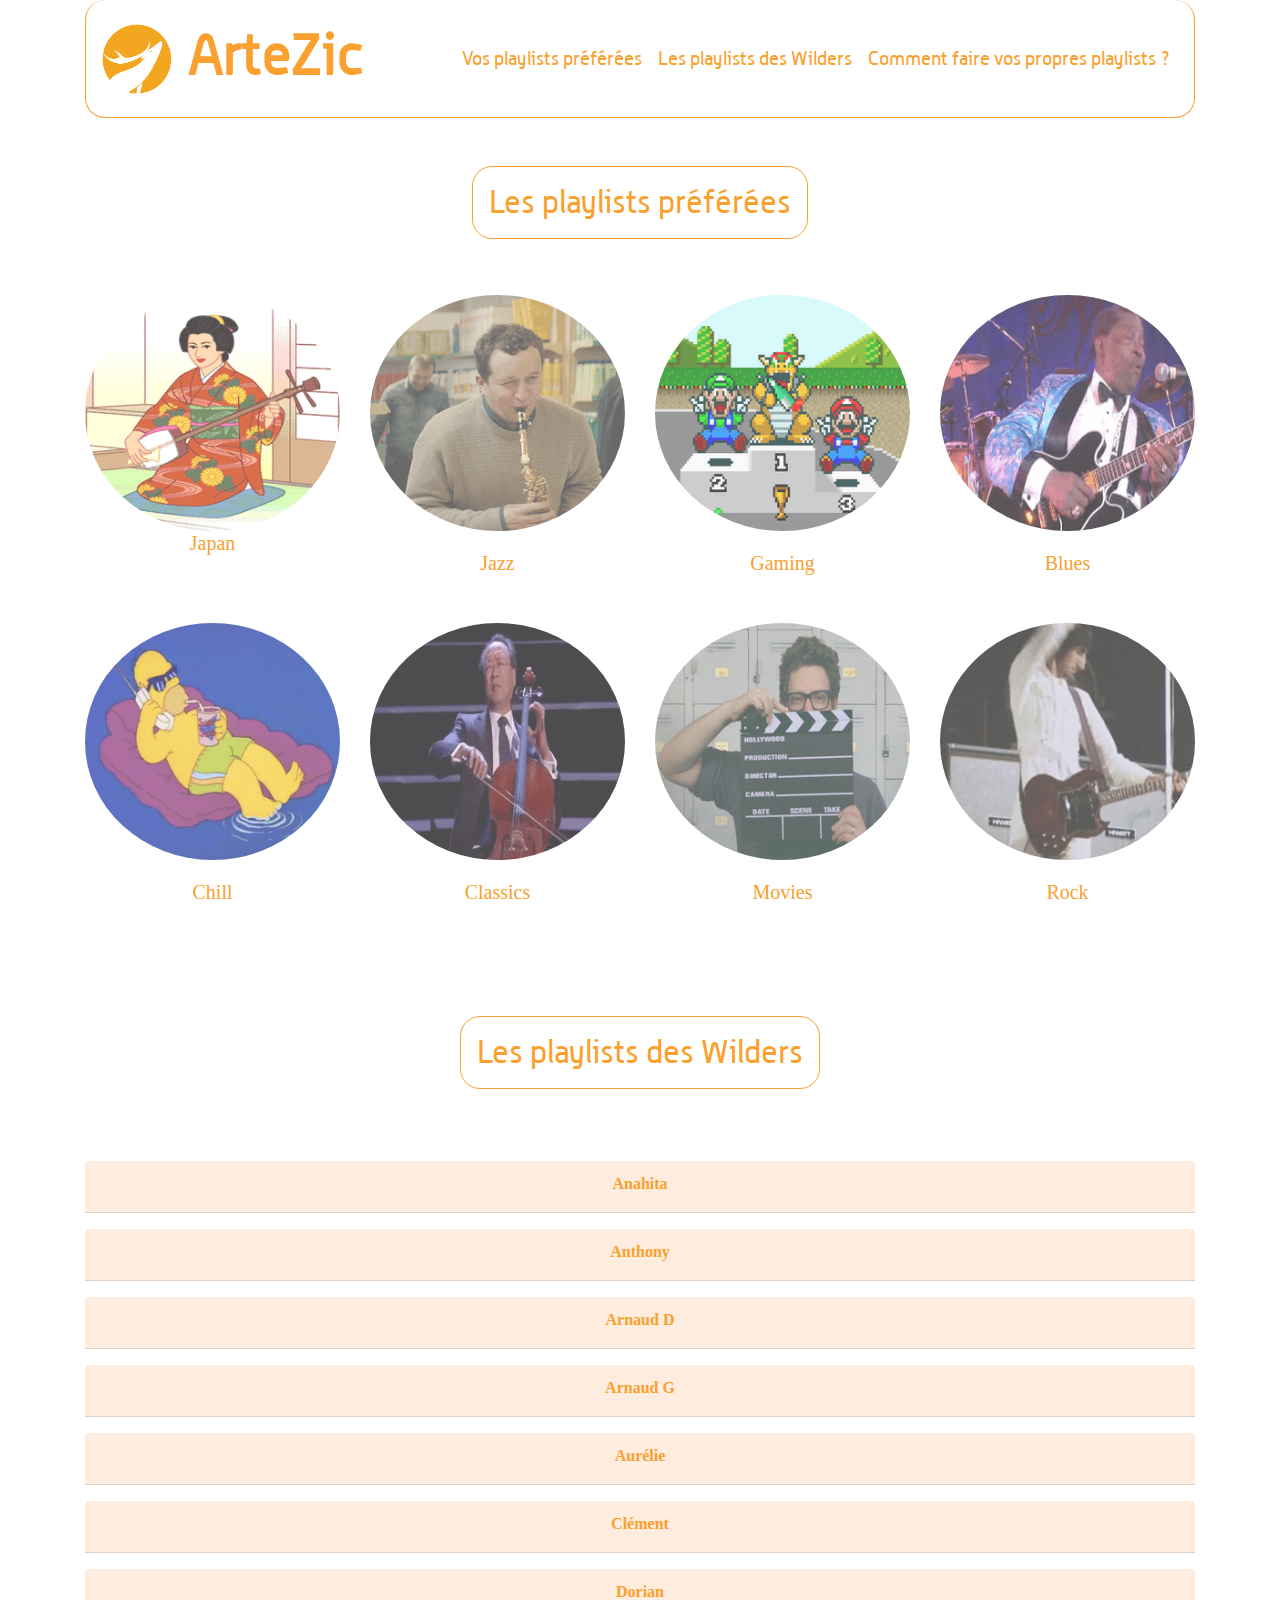
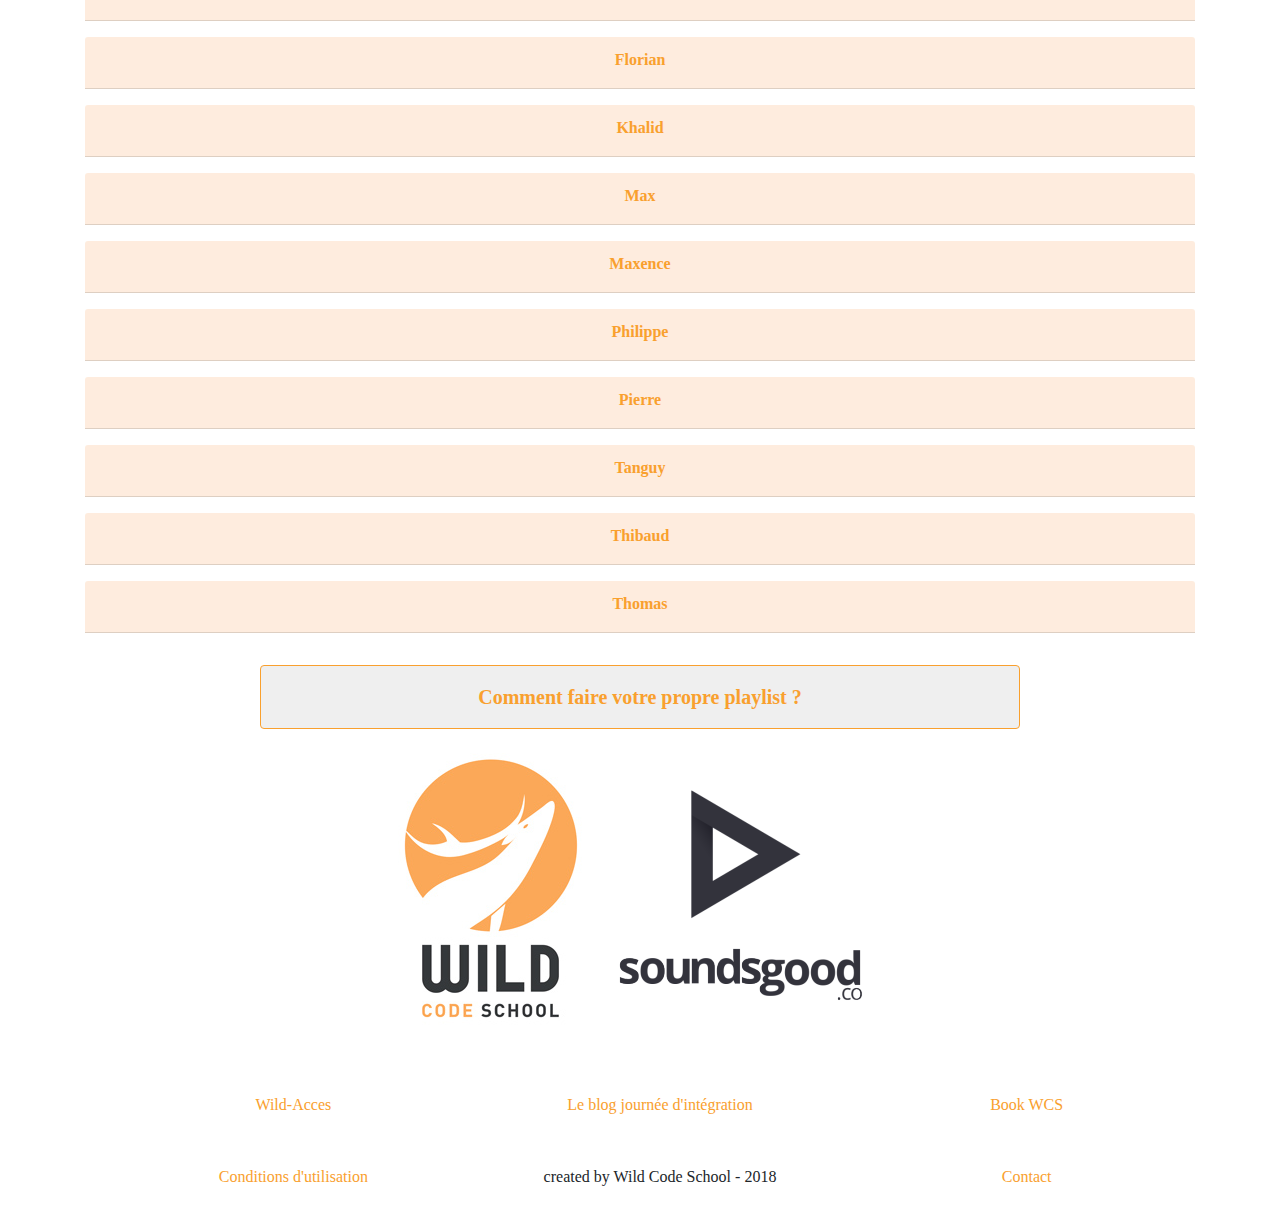
==== commit ac144bd6: "add arnaud presfinale" ====
--- a/index.html
+++ b/index.html
@@ -11,7 +11,7 @@
     <header class="container">
         <nav class="navbar navbar-expand-lg navbar-light">
             <img src="images/logo.png" class="logo" alt="logo">
-            <h1 class="nav-link ml-4"><a class="navbar-brand" href="#">ArteZic</a></h1>
+            <h1 class="nav-link"><a class="navbar-brand">ArteZic</a></h1>
             <button class="navbar-toggler" type="button" data-toggle="collapse" data-target="#navbarNav" aria-controls="navbarNav" aria-expanded="false" aria-label="Toggle navigation">
             <span class="navbar-toggler-icon"></span>
             </button>
--- a/style.css
+++ b/style.css
@@ -179,6 +179,18 @@
     padding-top: 16px;
   }
 
+  h1{
+    font-size: 15px;
+    }
+
+  .navbar-brand{
+    margin:0;
+  }
+  
+    .logo{
+      width: 50px;
+      height: 50px;
+    }
   .tutop {
     font-size: 0.7em;
     font-family:'AlwynRegular';
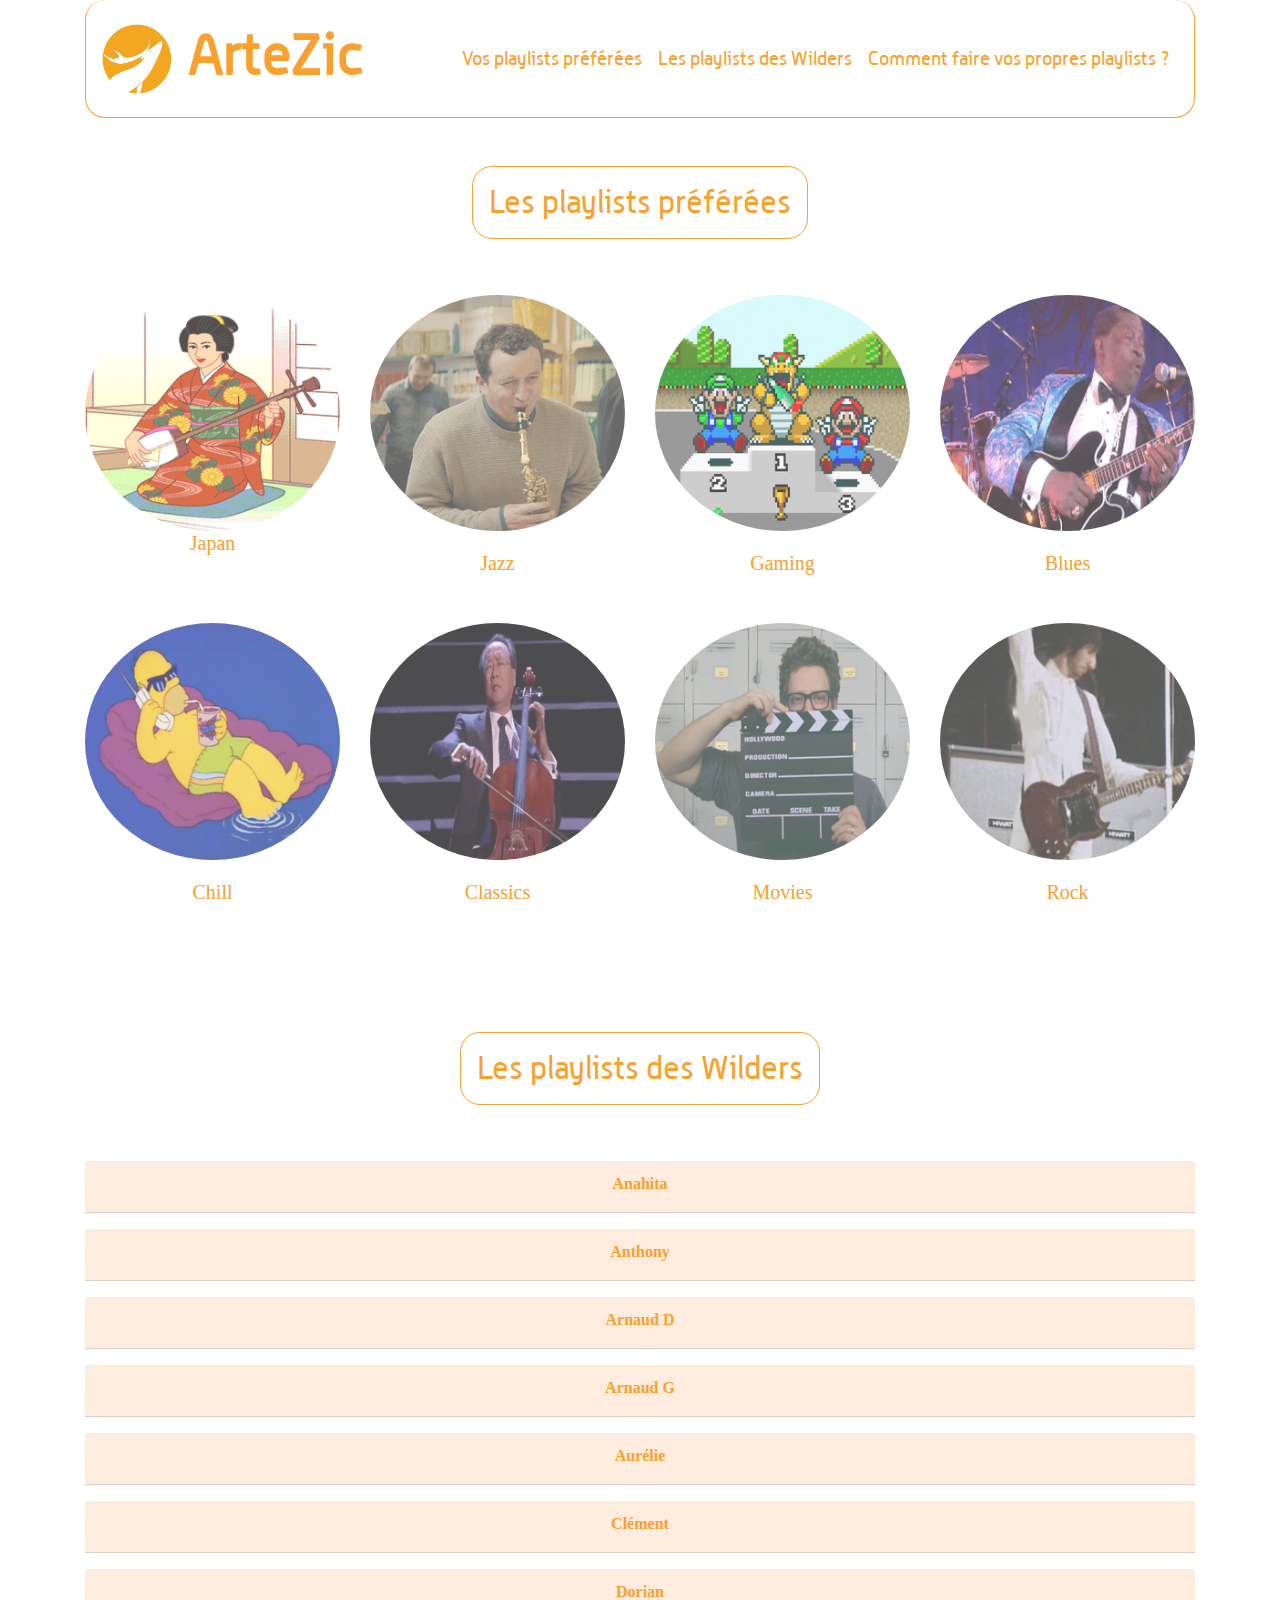
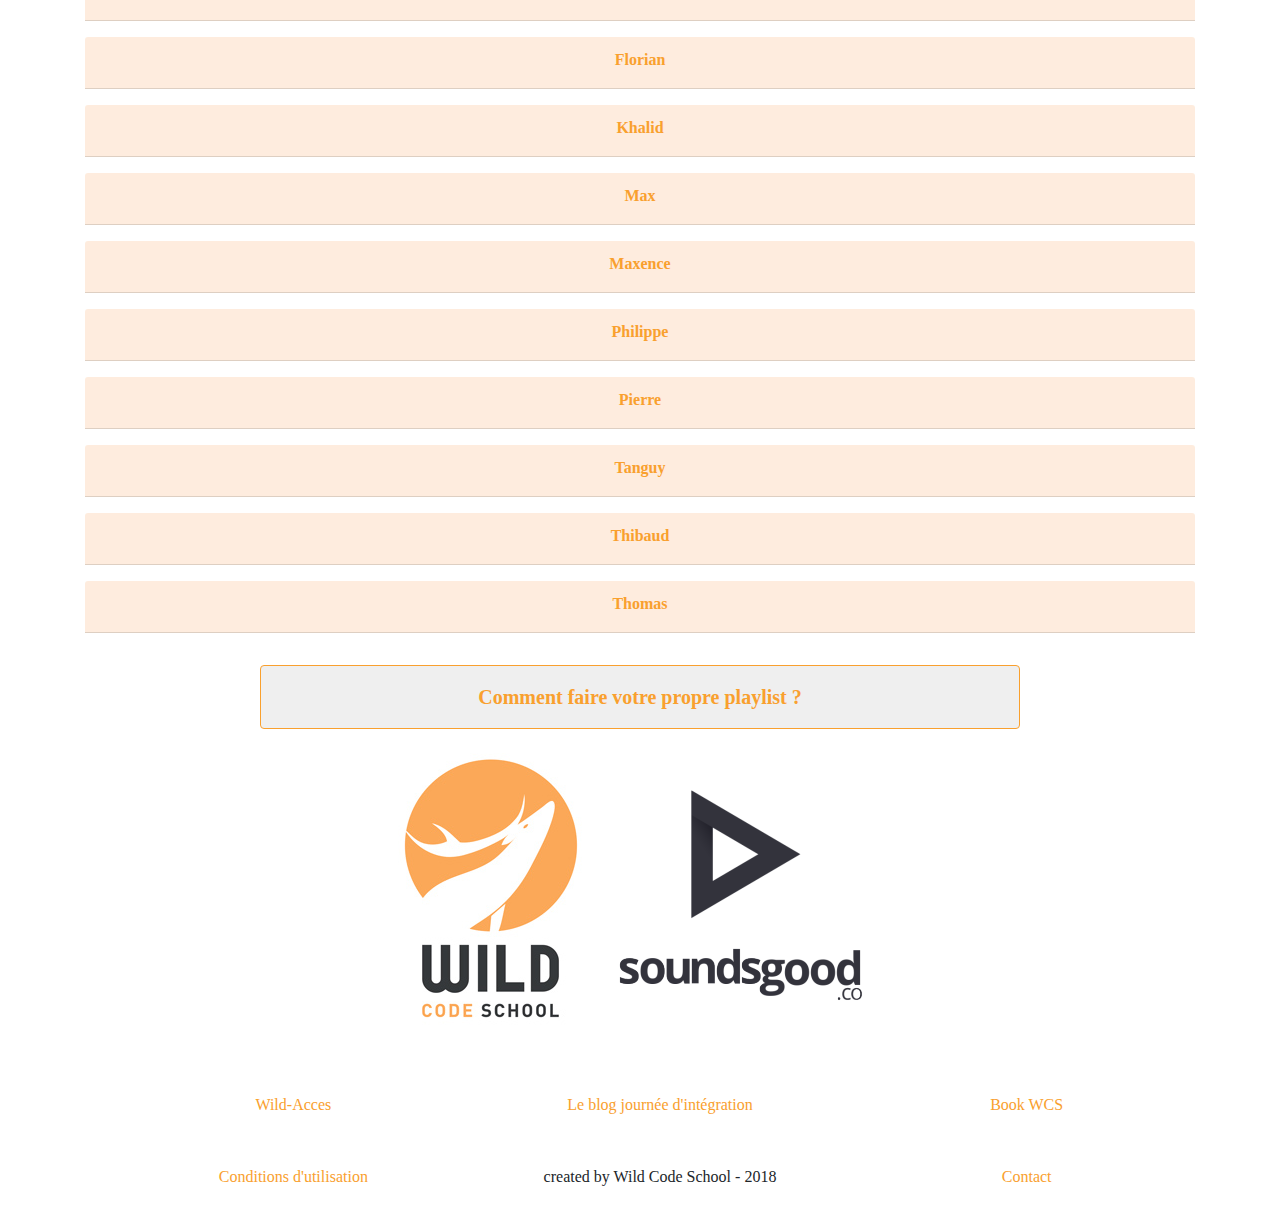
==== commit fa2ab166: "indentation" ====
--- a/index.html
+++ b/index.html
@@ -1,911 +1,910 @@
 <!Doctype html>
 <html lang="fr">
-    <head>
-        <meta charset="utf-8">
-        <title>ARTEZIC</title>
-        <link rel="stylesheet" href="https://maxcdn.bootstrapcdn.com/bootstrap/4.0.0/css/bootstrap.min.css" integrity="sha384-Gn5384xqQ1aoWXA+058RXPxPg6fy4IWvTNh0E263XmFcJlSAwiGgFAW/dAiS6JXm" crossorigin="anonymous">
-        <link rel="stylesheet" href="style.css">
-        <meta name="viewport" content="width=device-width, initial-scale=1">
-    </head>
-    <body>
-    <header class="container">
-        <nav class="navbar navbar-expand-lg navbar-light">
-            <img src="images/logo.png" class="logo" alt="logo">
-            <h1 class="nav-link"><a class="navbar-brand">ArteZic</a></h1>
-            <button class="navbar-toggler" type="button" data-toggle="collapse" data-target="#navbarNav" aria-controls="navbarNav" aria-expanded="false" aria-label="Toggle navigation">
-            <span class="navbar-toggler-icon"></span>
-            </button>
-            <div class="collapse navbar-collapse justify-content-end" id="navbarNav">
-                <ul class="navbar-nav">
-                    <li class="nav-item">
-                        <a class="nav-link" href="#titre1"> Vos playlists préférées <span class="sr-only">(current)</span></a>
-                    </li>
-                    <li class="nav-item">
-                        <a class="nav-link" href="#titre2"> Les playlists des Wilders </a>
-                    </li>
-                    <li class="nav-item">
-                        <a class="nav-link" href="#titre3"> Comment faire vos propres playlists ? </a>
-                        </li>
-                </ul>
-            </div>
-        </nav>
-    </header>
-    <section class="container area_playlists_prefered">
-        <div class="row py-5 mx-0 mx-auto title_area_playlists_prefered">
-            <h2 class="titre2 py-3 px-3 mx-auto text-center titres" id="titre1">Les playlists préférées</h2>
-        </div>
-        <div class="row justify-content-center">
-            <div class="card col-8 col-md-4 col-lg-3 col-xl-3 mb-3" style="width: 18rem;">
-                <a href="https://play.soundsgood.co/embed/5aa24b4e671ea5111155ff84?" target="_blank">
-                    <img class="card-img-top rounded-circle" src="images/japan.gif" alt="gif japan">
-                </a>
-              <div class="card-body-prefered text-center">
-                <h5 class="card-title">Japan</h5>
-              </div>
-            </div>
-            <div class="card col-8 col-md-4 col-lg-3  col-xl-3 mb-3" style="width: 18rem;">
-                <a href="https://play.soundsgood.co/embed/5aa24d5fc42c406b28a06c56?" target="_blank">
-                    <img class="card-img-top rounded-circle" src="images/jazz.gif" alt="gif jazz">
-                </a>
-              <div class="card-body text-center">
-                <h5 class="card-title">Jazz</h5>
-              </div>
-            </div>
-            <div class="card col-8 col-md-4 col-lg-3  col-xl-3 mb-3" style="width: 18rem;">
-                <a href="https://play.soundsgood.co/embed/5aa24e3bc42c406b28a06d35?" target="_blank">
-                    <img class="card-img-top rounded-circle" src="images/gaming.gif" alt="gif gaming">
-                </a>
-              <div class="card-body text-center">
-                <h5 class="card-title">Gaming</h5>
-              </div>
-            </div>
-            <div class="card col-8 col-md-4 col-lg-3  col-xl-3 mb-3" style="width: 18rem;">
-                <a href="https://play.soundsgood.co/embed/5aa248d2c42c406b28a060b3?" target="_blank">
-                    <img class="card-img-top rounded-circle" src="images/blues.gif" alt="gif blues">
-                </a>
-              <div class="card-body text-center">
-                <h5 class="card-title">Blues</h5>
-              </div>
-            </div>
-            <div class="card col-8 col-md-4 col-lg-3  col-xl-3 mb-3" style="width: 18rem;">
-                <a href="https://play.soundsgood.co/embed/5aa24cc0c42c406b28a06bd3?" target="_blank">
-                    <img class="card-img-top rounded-circle" src="images/chill.gif" alt="gif chill">
-                </a>
-              <div class="card-body text-center">
-                <h5 class="card-title">Chill</h5>
-              </div>
-            </div>
-            <div class="card col-8 col-md-4 col-lg-3  col-xl-3 mb-3" style="width: 18rem;">
-                <a href="https://play.soundsgood.co/embed/5aa248f6c42c406b28a061d2?" target="_blank">
-                    <img class="card-img-top rounded-circle" src="images/classics.gif" alt="gif classic">
-                </a>
-              <div class="card-body text-center">
-                <h5 class="card-title">Classics</h5>
-              </div>
-            </div>
-            <div class="card col-8 col-md-4 col-lg-3  col-xl-3 mb-3" style="width: 18rem;">
-                <a href="https://play.soundsgood.co/embed/5aa249fac42c406b28a06499?" target="_blank">
-                    <img class="card-img-top rounded-circle" src="images/movies.gif" alt="gif movies">
-                </a>
-              <div class="card-body text-center">
-                <h5 class="card-title">Movies</h5>
-              </div>
-            </div>
-            <div class="card col-8 col-md-4 col-lg-3  col-xl-3 mb-3" style="width: 18rem;">
-                <a href="https://play.soundsgood.co/embed/5a9d94ef7b91e41711fc49ce?" target="_blank">
-                    <img class="card-img-top rounded-circle" src="images/rock.gif" alt="gif rock">
-                </a>
-              <div class="card-body text-center">
-                <h5 class="card-title">Rock</h5>
-              </div>
-            </div>
-        </div>
-    </section>
-
+  <head>
+    <meta charset="utf-8">
+    <title>ARTEZIC</title>
+    <link rel="stylesheet" href="https://maxcdn.bootstrapcdn.com/bootstrap/4.0.0/css/bootstrap.min.css" integrity="sha384-Gn5384xqQ1aoWXA+058RXPxPg6fy4IWvTNh0E263XmFcJlSAwiGgFAW/dAiS6JXm" crossorigin="anonymous">
+    <link rel="stylesheet" href="style.css">
+    <meta name="viewport" content="width=device-width, initial-scale=1">
+  </head>
+  <body>
+  <header class="container">
+    <nav class="navbar navbar-expand-lg navbar-light">
+      <img src="images/logo.png" class="logo" alt="logo">
+      <h1 class="nav-link"><a class="navbar-brand">ArteZic</a></h1>
+      <button class="navbar-toggler" type="button" data-toggle="collapse" data-target="#navbarNav" aria-controls="navbarNav" aria-expanded="false" aria-label="Toggle navigation">
+      <span class="navbar-toggler-icon"></span>
+      </button>
+      <div class="collapse navbar-collapse justify-content-end" id="navbarNav">
+        <ul class="navbar-nav">
+          <li class="nav-item">
+            <a class="nav-link" href="#titre1"> Vos playlists préférées <span class="sr-only">(current)</span></a>
+          </li>
+          <li class="nav-item">
+            <a class="nav-link" href="#titre2"> Les playlists des Wilders </a>
+          </li>
+          <li class="nav-item">
+            <a class="nav-link" href="#titre3"> Comment faire vos propres playlists ? </a>
+          </li>
+        </ul>
+      </div>
+    </nav>
+  </header>
+  <section class="container area_playlists_prefered">
     <div class="row py-5 mx-0 mx-auto title_area_playlists_prefered">
-        <h2 class="py-3 px-3 mx-auto  text-center mt-3 titres" id="titre2">Les playlists des Wilders</h2>
-    </div>
-
-    <section class="container mt-3">
-      <div class="accordion">
-        <div class="card mb-3">
-          <div class="card-header text-center" id="headingOne">
-            <h5 class="mb-0">
-              <button class="btn btn-link" data-toggle="collapse" data-target="#collapseOne" aria-expanded="true" aria-controls="collapseOne">
-                Anahita
-              </button>
-            </h5>
-          </div>
-          <div id="collapseOne" class="collapse" aria-labelledby="headingOne" data-parent="#accordion">
+      <h2 class="titre2 py-3 px-3 mx-auto text-center titres" id="titre1">Les playlists préférées</h2>
+    </div>
+    <div class="row justify-content-center">
+      <div class="card col-8 col-md-4 col-lg-3 col-xl-3 mb-3" style="width: 18rem;">
+        <a href="https://play.soundsgood.co/embed/5aa24b4e671ea5111155ff84?" target="_blank">
+          <img class="card-img-top rounded-circle" src="images/japan.gif" alt="gif japan">
+        </a>
+        <div class="card-body-prefered text-center">
+          <h5 class="card-title">Japan</h5>
+        </div>
+      </div>
+      <div class="card col-8 col-md-4 col-lg-3  col-xl-3 mb-3" style="width: 18rem;">
+        <a href="https://play.soundsgood.co/embed/5aa24d5fc42c406b28a06c56?" target="_blank">
+          <img class="card-img-top rounded-circle" src="images/jazz.gif" alt="gif jazz">
+        </a>
+        <div class="card-body text-center">
+          <h5 class="card-title">Jazz</h5>
+        </div>
+      </div>
+      <div class="card col-8 col-md-4 col-lg-3  col-xl-3 mb-3" style="width: 18rem;">
+        <a href="https://play.soundsgood.co/embed/5aa24e3bc42c406b28a06d35?" target="_blank">
+          <img class="card-img-top rounded-circle" src="images/gaming.gif" alt="gif gaming">
+        </a>
+        <div class="card-body text-center">
+          <h5 class="card-title">Gaming</h5>
+        </div>
+      </div>
+      <div class="card col-8 col-md-4 col-lg-3  col-xl-3 mb-3" style="width: 18rem;">
+        <a href="https://play.soundsgood.co/embed/5aa248d2c42c406b28a060b3?" target="_blank">
+          <img class="card-img-top rounded-circle" src="images/blues.gif" alt="gif blues">
+        </a>
+        <div class="card-body text-center">
+          <h5 class="card-title">Blues</h5>
+        </div>
+      </div>
+      <div class="card col-8 col-md-4 col-lg-3  col-xl-3 mb-3" style="width: 18rem;">
+        <a href="https://play.soundsgood.co/embed/5aa24cc0c42c406b28a06bd3?" target="_blank">
+          <img class="card-img-top rounded-circle" src="images/chill.gif" alt="gif chill">
+        </a>
+        <div class="card-body text-center">
+          <h5 class="card-title">Chill</h5>
+        </div>
+      </div>
+      <div class="card col-8 col-md-4 col-lg-3  col-xl-3 mb-3" style="width: 18rem;">
+        <a href="https://play.soundsgood.co/embed/5aa248f6c42c406b28a061d2?" target="_blank">
+          <img class="card-img-top rounded-circle" src="images/classics.gif" alt="gif classic">
+        </a>
+        <div class="card-body text-center">
+          <h5 class="card-title">Classics</h5>
+        </div>
+      </div>
+      <div class="card col-8 col-md-4 col-lg-3  col-xl-3 mb-3" style="width: 18rem;">
+        <a href="https://play.soundsgood.co/embed/5aa249fac42c406b28a06499?" target="_blank">
+          <img class="card-img-top rounded-circle" src="images/movies.gif" alt="gif movies">
+        </a>
+        <div class="card-body text-center">
+          <h5 class="card-title">Movies</h5>
+        </div>
+      </div>
+      <div class="card col-8 col-md-4 col-lg-3  col-xl-3 mb-3" style="width: 18rem;">
+        <a href="https://play.soundsgood.co/embed/5a9d94ef7b91e41711fc49ce?" target="_blank">
+          <img class="card-img-top rounded-circle" src="images/rock.gif" alt="gif rock">
+        </a>
+        <div class="card-body text-center">
+          <h5 class="card-title">Rock</h5>
+        </div>
+      </div>
+    </div>
+  </section>
+  <section class="container mt-3">
+    <div class="row py-5 mx-0 mx-auto title_area_playlists_prefered">
+      <h2 class="py-3 px-3 mx-auto  text-center mt-3 titres" id="titre2">Les playlists des Wilders</h2>
+    </div>
+    <div class="accordion">
+      <div class="card mb-3">
+        <div class="card-header text-center" id="headingOne">
+          <h5 class="mb-0">
+            <button class="btn btn-link" data-toggle="collapse" data-target="#collapseOne" aria-expanded="true" aria-controls="collapseOne">
+              Anahita
+            </button>
+          </h5>
+        </div>
+        <div id="collapseOne" class="collapse" aria-labelledby="headingOne" data-parent="#accordion">
+          <div class="card-body">
+            <a class="btn btn-lg btn-link btn-block" target="_blank" href="https://play.soundsgood.co/playlist/anahita" role="button">Ma Playlist</a> 
+            <div class="container">
+              <div class="row justify-content-center">
+                <div class="col-12 col-md-6 col-lg-3 mb-3">
+                  <a href="https://play.soundsgood.co/embed/5aa24b4e671ea5111155ff84?" class="mb-3 links-img" target="_blank"><img src="images/japan.jpg" class="img-card mx-auto d-block" alt="japan"></a>
+                </div>
+                <div class="col-12 col-md-6 col-lg-3 mb-3">
+                  <a href="https://play.soundsgood.co/embed/5aa24e3bc42c406b28a06d35?" class="links-img" target="_blank"><img src="images/gaming.png" class="img-card mx-auto d-block" alt="gaming"></a>
+                </div>
+                <div class="col-12 col-md-6 col-lg-3 mb-3">
+                  <a href="https://play.soundsgood.co/embed/5aa249fac42c406b28a06499?" class="links-img" target="_blank"><img src="images/musiquedefilms.jpg" class="img-card mx-auto d-block" alt="musiquedefilms"></a>
+                </div>
+              </div>
+            </div>
+          </div>
+        </div>
+      </div>
+    </div>
+    <div class="accordion">
+      <div class="card mb-3">
+        <div class="card-header text-center" id="headingTwo">
+          <h5 class="mb-0">
+            <button class="btn btn-link" data-toggle="collapse" data-target="#collapseTwo" aria-expanded="true" aria-controls="collapseTwo">
+              Anthony
+            </button>
+          </h5>
+        </div>
+        <div id="collapseTwo" class="collapse" aria-labelledby="headingTwo" data-parent="#accordion">
+          <div class="card-body">
+            <a class="btn btn-lg btn-link btn-block" target="_blank" href="https://play.soundsgood.co/playlist/anthony" role="button">Ma Playlist</a> 
+            <div class="container">
+              <div class="row justify-content-center">
+                <div class="col-12 col-md-6 col-lg-3 mb-3">
+                  <a href="https://play.soundsgood.co/embed/5a9d94ef7b91e41711fc49ce?" class="links-img" target="_blank"><img src="images/rocknroll.png" class="img-card mx-auto d-block" alt="rock n roll"></a>
+                </div>
+                <div class="col-12 col-md-6 col-lg-3 mb-3">
+                  <a href="https://play.soundsgood.co/embed/5aa24e3bc42c406b28a06d35?" class="links-img" target="_blank"><img src="images/gaming.png" class="img-card mx-auto d-block" alt="gaming"></a>
+                </div>
+                <div class="col-12 col-md-6 col-lg-3 mb-3">
+                  <a href="https://play.soundsgood.co/embed/5aa24e41c42c406b28a06db5?" class="links-img" target="_blank"><img src="images/party.png" class="img-card mx-auto d-block" alt="party"></a>
+                </div>
+                <div class="col-12 col-md-6 col-lg-3 mb-3">
+                  <a href="https://play.soundsgood.co/embed/5aa24f98c42c406b28a06fa0?" class="links-img" target="_blank"><img src="images/reggae.png" class="img-card mx-auto d-block" alt="reggae"></a>
+                </div>
+                <div class="col-12 col-md-6 col-lg-3">
+                  <a href="https://play.soundsgood.co/embed/5aa24cb8c42c406b28a06ba0?" class="links-img" target="_blank"><img src="images/latino.jpg" class="img-card mx-auto d-block" alt="latino"></a>
+                </div>
+                <div class="col-12 col-md-6 col-lg-3">
+                  <a href="https://play.soundsgood.co/embed/5aa24c21671ea51111560135?" class="links-img" target="_blank"><img src="images/metal.jpg" class="img-card mx-auto d-block mx-auto d-block" alt="metal"></a>
+                </div>
+                <div class="col-12 col-md-6 col-lg-3">
+                  <a href="https://play.soundsgood.co/embed/5aa24b02c42c406b28a06a47?" class="links-img" target="_blank"><img src="images/country.jpeg" class="img-card mx-auto d-block" alt="country"></a>
+                </div>
+                <div class="col-12 col-md-6 col-lg-3">
+                  <a href="https://play.soundsgood.co/embed/5aa24a33c42c406b28a06849?" class="links-img" target="_blank"><img src="images/funk.png" class="img-card mx-auto d-block" alt="funk"></a>
+                </div>
+              </div>
+            </div>
+          </div>
+        </div>
+      </div>
+    </div>
+    <div class="accordion">
+      <div class="card mb-3">
+        <div class="card-header text-center" id="headingThree">
+          <h5 class="mb-0">
+            <button class="btn btn-link" data-toggle="collapse" data-target="#collapseThree" aria-expanded="true" aria-controls="collapseThree">
+              Arnaud D
+            </button>
+          </h5>
+        </div>
+        <div id="collapseThree" class="collapse" aria-labelledby="headingThree" data-parent="#accordion">
+          <div class="card-body">
+            <a class="btn btn-lg btn-link btn-block" target="_blank" href="https://play.soundsgood.co/playlist/arnaud-d" role="button">Ma Playlist</a> 
+            <div class="container">
+              <div class="row justify-content-center">
+                <div class="col-12 col-md-6 col-lg-3 mb-3">
+                  <a href="https://play.soundsgood.co/embed/5aa14d5ec42c406b289f62ca?" class="mb-3 links-img" target="_blank"><img src="images/apero.jpg" class="img-card mx-auto d-block" alt="apero"></a>
+                </div>
+                <div class="col-12 col-md-6 col-lg-3 mb-3">
+                  <a href="https://play.soundsgood.co/embed/5a9fa4338c0793762d331583?" class="links-img" target="_blank"><img src="images/decouvertedelasemaine.png" class="img-card mx-auto d-block" alt="decouverte de la semaine"></a>
+                </div>
+                <div class="col-12 col-md-6 col-lg-3 mb-3">
+                  <a href="https://play.soundsgood.co/embed/5aa24bbf671ea511115600cf?" class="links-img" target="_blank"><img src="images/top50fr.jpg" class="img-card mx-auto d-block" alt="top 50 français"></a>
+                </div>
+                <div class="col-12 col-md-6 col-lg-3 mb-3">
+                  <a href="https://play.soundsgood.co/embed/5aa24c18671ea51111560102?" class="mb-3 links-img" target="_blank"><img src="images/hitsdumoment.jpg" class="img-card mx-auto d-block" alt="hits moments"></a>
+                </div>
+                <div class="col-12 col-md-6 col-lg-3">
+                  <a href="https://play.soundsgood.co/embed/5aa24c82c42c406b28a06b63?" class="links-img" target="_blank"><img src="images/top50mondial.png" class="img-card mx-auto d-block" alt="top 50 world"></a>
+                </div>
+                <div class="col-12 col-md-6 col-lg-3">
+                  <a href="https://play.soundsgood.co/embed/5aa24cc0c42c406b28a06bd3?" class="links-img" target="_blank"><img src="images/chill.png" class="img-card mx-auto d-block" alt="chill"></a>
+                </div>
+                <div class="col-12 col-md-6 col-lg-3">
+                  <a href="https://play.soundsgood.co/embed/5aa24d5fc42c406b28a06c56?" class="links-img" target="_blank"><img src="images/jazz.png" class="img-card mx-auto d-block" alt="jazz"></a>
+                </div>
+                <div class="col-12 col-md-6 col-lg-3">
+                  <a href="https://play.soundsgood.co/embed/5aa24ddcc42c406b28a06cf8?" class="links-img" target="_blank"><img src="images/electrochill.jpg" class="img-card mx-auto d-block" alt="electro chill"></a>
+                </div>
+              </div>
+            </div>
+          </div>
+        </div>
+      </div>
+    </div>
+    <div class="accordion">
+      <div class="card mb-3">
+        <div class="card-header text-center" id="headingFour">
+          <h5 class="mb-0">
+            <button class="btn btn-link" data-toggle="collapse" data-target="#collapseFour" aria-expanded="true" aria-controls="collapseFour">
+              Arnaud G
+            </button>
+          </h5>
+        </div>
+        <div id="collapseFour" class="collapse" aria-labelledby="headingFour" data-parent="#accordion">
+          <div class="card-body">
+            <a class="btn btn-lg btn-link btn-block" target="_blank" href="https://play.soundsgood.co/playlist/arnaud-g" role="button">Ma Playlist</a> 
+            <div class="container">
+              <div class="row justify-content-center">
+                <div class="col-12 col-md-6 col-lg-3 mb-3 ">
+                  <a href="https://play.soundsgood.co/embed/5aa24c18671ea51111560102?" class="mb-3 links-img" target="_blank"><img src="images/hitsdumoment.jpg" class="img-card mx-auto d-block" alt="hits moments"></a>
+                </div>
+                <div class="col-12 col-md-6 col-lg-3 mb-3">
+                  <a href="https://play.soundsgood.co/embed/5a9fa4338c0793762d331583?" class="links-img" target="_blank"><img src="images/decouvertedelasemaine.png" class="img-card mx-auto d-block" alt="decouverte de la semaine"></a>
+                </div>
+                <div class="col-12 col-md-6 col-lg-3 mb-3">
+                  <a href="https://play.soundsgood.co/embed/5a9d94ef7b91e41711fc49ce?" class="links-img" target="_blank"><img src="images/rocknroll.png" class="img-card mx-auto d-block" alt="rock n roll"></a>
+                </div>
+                <div class="col-12 col-md-6 col-lg-3 mb-3">
+                  <a href="https://play.soundsgood.co/embed/5aa2617dc42c406b28a09947?" class="links-img" target="_blank"><img src="images/pop.jpg" class="img-card mx-auto d-block mx-auto d-block" alt="pop"></a>
+                </div>
+              </div>
+            </div>
+          </div>
+        </div>
+      </div>
+    </div>
+    <div class="accordion">
+      <div class="card mb-3">
+        <div class="card-header text-center" id="headingFive">
+          <h5 class="mb-0">
+            <button class="btn btn-link" data-toggle="collapse" data-target="#collapseFive" aria-expanded="true" aria-controls="collapseFive">
+              Aurélie
+            </button>
+          </h5>
+        </div>
+        <div id="collapseFive" class="collapse" aria-labelledby="headingFive" data-parent="#accordion">
+          <div class="card-body">
+            <a class="btn btn-lg btn-link btn-block"  target="_blank" href="https://play.soundsgood.co/playlist/aurelie-2" role="button">Ma Playlist</a> 
+            <div class="container">
+              <div class="row justify-content-center">
+                <div class="col-12 col-md-6 col-lg-3 mb-3 ">
+                  <a href="https://play.soundsgood.co/embed/5aa19da3c42c406b289fcac1?" class="mb-3 links-img" target="_blank"><img src="images/indie.png" class="img-card mx-auto d-block" alt="indie"></a>
+                </div>
+                <div class="col-12 col-md-6 col-lg-3 mb-3">
+                  <a href="https://play.soundsgood.co/embed/5aa24f98c42c406b28a06fa0?" class="links-img" target="_blank"><img src="images/reggae.png" class="img-card mx-auto d-block" alt="reggae"></a>
+                </div>
+                <div class="col-12 col-md-6 col-lg-3 mb-3">
+                  <a href="https://play.soundsgood.co/embed/5aa24d5fc42c406b28a06c56?" class="links-img" target="_blank"><img src="images/jazz.png" class="img-card mx-auto d-block" alt="jazz"></a>
+                </div>
+                <div class="col-12 col-md-6 col-lg-3 mb-3">
+                  <a href="https://play.soundsgood.co/playlist/classical-essentials-2" class="links-img" target="_blank"><img src="images/classic.png" class="img-card mx-auto d-block" alt="classic"></a>
+                </div>
+                <div class="col-12 col-md-6 col-lg-3 mb-3">
+                  <a href="https://play.soundsgood.co/embed/5aa2473cc42c406b28a05959?" class="links-img" target="_blank"><img src="images/punk.png" class="img-card mx-auto d-block mx-auto d-block" alt="punk"></a>
+                </div>
+              </div>
+            </div>
+          </div>
+        </div>
+      </div>
+    </div>
+    <div class="accordion">
+      <div class="card mb-3">
+        <div class="card-header text-center" id="headingSix">
+          <h5 class="mb-0">
+            <button class="btn btn-link" data-toggle="collapse" data-target="#collapseSix" aria-expanded="true" aria-controls="collapseSix">
+              Clément
+            </button>
+          </h5>
+        </div>
+        <div id="collapseSix" class="collapse" aria-labelledby="headingSix" data-parent="#accordion">
+          <div class="card-body">
+            <a class="btn btn-lg btn-link btn-block"  target="_blank" href="https://play.soundsgood.co/playlist/clement-3" role="button">Ma Playlist</a> 
+            <div class="container"> 
+              <div class="row justify-content-center">
+                <div class="col-12 col-md-6 col-lg-3 mb-3">
+                  <a href="https://play.soundsgood.co/embed/5aa25485c42c406b28a078a3?" class="mb-3 links-img" target="_blank"><img src="images/gardelapeche.jpg" class="img-card mx-auto d-block" alt="garde la peche"></a>
+                </div>
+                <div class="col-12 col-md-6 col-lg-3 mb-3">
+                  <a href="https://play.soundsgood.co/embed/5a9fa4338c0793762d331583?" class="links-img" target="_blank"><img src="images/decouvertedelasemaine.png" class="img-card mx-auto d-block" alt="decouverte de la semaine"></a>
+                </div>
+                <div class="col-12 col-md-6 col-lg-3 mb-3">
+                  <a href="https://play.soundsgood.co/embed/5aa2482cc42c406b28a05f11?" class="mb-3 links-img" target="_blank"><img src="images/hiphop.jpg" class="img-card mx-auto d-block" alt="hip hop"></a>
+                </div>
+                <div class="col-12 col-md-6 col-lg-3 mb-3">
+                  <a href="https://play.soundsgood.co/embed/5aa24cc0c42c406b28a06bd3?" class="links-img" target="_blank"><img src="images/chill.png" class="img-card mx-auto d-block" alt="chill"></a>
+                </div>
+                <div class="col-12 col-md-6 col-lg-3">
+                  <a href="https://play.soundsgood.co/embed/5aa24fcdc42c406b28a0702d?" class="links-img" target="_blank"><img src="images/travel.jpg" class="img-card mx-auto d-block" alt="travel"></a>
+                </div>
+                <div class="col-12 col-md-6 col-lg-3">
+                  <a href="https://play.soundsgood.co/embed/5aa24f98c42c406b28a06fa0?" class="links-img" target="_blank"><img src="images/reggae.png" class="img-card mx-auto d-block" alt="reggae"></a>
+                </div>
+                <div class="col-12 col-md-6 col-lg-3">
+                  <a href="https://play.soundsgood.co/embed/5aa24c82c42c406b28a06b63?" class="links-img"><img src="images/top50mondial.png" class="img-card mx-auto d-block" alt="top 50 world"></a>
+                </div>
+              </div>
+            </div>
+          </div>
+        </div>
+      </div>
+    </div>
+    <div class="accordion">
+      <div class="card mb-3">
+        <div class="card-header text-center" id="headingSeven">
+          <h5 class="mb-0">
+            <button class="btn btn-link" data-toggle="collapse" data-target="#collapseSeven" aria-expanded="true" aria-controls="collapseSeven">
+              Dorian
+            </button>
+          </h5>
+        </div>
+        <div id="collapseSeven" class="collapse" aria-labelledby="headingSeven" data-parent="#accordion">
+          <div class="card-body">
+            <a class="btn btn-lg btn-link btn-block"  target="_blank" href="https://play.soundsgood.co/playlist/dorian-2" role="button">Ma Playlist</a> 
+            <div class="container">
+              <div class="row justify-content-center">
+                <div class="col-12 col-md-6 col-lg-3 mb-3">
+                  <a href="https://play.soundsgood.co/embed/5aa24b4e671ea5111155ff84?" class="mb-3 links-img" target="_blank"><img src="images/japan.jpg" class="img-card mx-auto d-block mx-auto d-block" alt="japan"></a>
+                </div>
+                <div class="col-12 col-md-6 col-lg-3 mb-3">
+                  <a href="https://play.soundsgood.co/embed/5aa249fac42c406b28a06499?" class="links-img" target="_blank"><img src="images/musiquedefilms.jpg" class="img-card mx-auto d-block mx-auto d-block" alt="musiquedefilms"></a>
+                </div>
+                <div class="col-12 col-md-6 col-lg-3 mb-3">
+                  <a href="https://play.soundsgood.co/embed/5aa24e3bc42c406b28a06d35?" class="links-img" target="_blank"><img src="images/gaming.png" class="img-card mx-auto d-block" alt="gaming"></a>
+                </div>
+                <div class="col-12 col-md-6 col-lg-3">
+                  <a href="https://play.soundsgood.co/playlist/classical-essentials-2" class="links-img" target="_blank"><img src="images/classic.png" class="img-card mx-auto d-block" alt="classic"></a>
+                </div>
+                <div class="col-12 col-md-6 col-lg-3 mb-3">
+                  <a href="https://play.soundsgood.co/embed/5aa24c21671ea51111560135?" class="links-img" target="_blank"><img src="images/metal.jpg" class="img-card mx-auto d-block mx-auto d-block" alt="metal"></a>
+                </div>
+                <div class="col-12 col-md-6 col-lg-3">
+                  <a href="https://play.soundsgood.co/embed/5aa2473cc42c406b28a05959?" class="links-img" target="_blank"><img src="images/punk.png" class="img-card mx-auto d-block mx-auto d-block" alt="punk"></a>
+                </div>
+                <div class="col-12 col-md-6 col-lg-3">
+                  <a href="https://play.soundsgood.co/embed/5aa19f2dc42c406b289fcaf4?" class="links-img" target="_blank"><img src="images/gothiquerock.png" class="img-card mx-auto d-block mx-auto d-block" alt="gothique rock"></a>
+                </div>
+              </div>
+            </div>
+          </div>
+        </div>
+      </div>
+    </div>
+    <div class="accordion">
+      <div class="card mb-3">
+        <div class="card-header text-center" id="headingEight">
+          <h5 class="mb-0">
+            <button class="btn btn-link" data-toggle="collapse" data-target="#collapseEight" aria-expanded="true" aria-controls="collapseEight">
+              Florian
+            </button>
+          </h5>
+        </div>
+        <div id="collapseEight" class="collapse" aria-labelledby="headingEight" data-parent="#accordion">
+          <div class="card-body">
+            <a class="btn btn-lg btn-link btn-block" target="_blank" href="https://play.soundsgood.co/playlist/florian" role="button">Ma Playlist</a> 
+            <div class="container">
+              <div class="row justify-content-center">
+                <div class="col-12 col-md-6 col-lg-3 mb-3">
+                  <a href="https://play.soundsgood.co/embed/5aa268b3c42c406b28a0b203?" class="links-img" target="_blank"><img src="images/kpop.jpg" class="img-card mx-auto d-block" alt="kpop"></a>
+                </div>
+                <div class="col-12 col-md-6 col-lg-3 mb-3">
+                  <a href="https://play.soundsgood.co/embed/5aa24e3bc42c406b28a06d35?" class="links-img" target="_blank"><img src="images/gaming.png" class="img-card mx-auto d-block" alt="gaming"></a>
+                </div>
+                <div class="col-12 col-md-6 col-lg-3 mb-3">
+                  <a href="https://play.soundsgood.co/embed/5aa249f6c42c406b28a0646f?" class="links-img" target="_blank"><img src="images/rnb.jpg" class="img-card mx-auto d-block" alt="rnb"></a>
+                </div>
+                <div class="col-12 col-md-6 col-lg-3 mb-3">
+                  <a href="https://play.soundsgood.co/embed/5aa24d5fc42c406b28a06c56?" class="links-img" target="_blank"><img src="images/jazz.png" class="img-card mx-auto d-block" alt="jazz"></a>
+                </div>
+                <div class="col-12 col-md-6 col-lg-3">
+                  <a href="https://play.soundsgood.co/playlist/classical-essentials-2" class="links-img" target="_blank"><img src="images/classic.png" class="img-card mx-auto d-block" alt="classic"></a>
+                </div>
+                <div class="col-12 col-md-6 col-lg-3">
+                    <a href="https://play.soundsgood.co/embed/5aa24b4e671ea5111155ff84?" class="links-img" target="_blank"><img src="images/japan.jpg" class="img-card mx-auto d-block" alt="japan"></a>
+                </div>
+              </div>
+            </div>
+          </div>
+        </div>
+      </div>
+    </div>
+    <div class="accordion">
+      <div class="card mb-3">
+        <div class="card-header text-center" id="headingNine">
+          <h5 class="mb-0">
+            <button class="btn btn-link" data-toggle="collapse" data-target="#collapseNine" aria-expanded="true" aria-controls="collapseNine">
+              Khalid
+            </button>
+          </h5>
+        </div>
+        <div id="collapseNine" class="collapse" aria-labelledby="headingNine" data-parent="#accordion">
+          <div class="card-body">
+            <a class="btn btn-lg btn-link btn-block" target="_blank" href="https://play.soundsgood.co/playlist/khalid" role="button">Ma Playlist</a> 
+            <div class="container">
+              <div class="row justify-content-center">
+                <div class="col-12 col-md-6 col-lg-3 mb-3">
+                  <a href="https://play.soundsgood.co/embed/5aa19da3c42c406b289fcac1?" class="links-img"  target="_blank"><img src="images/indie.png" class="img-card mx-auto d-block" alt="indie"></a>
+                </div>
+                <div class="col-12 col-md-6 col-lg-3 mb-3">
+                  <a href="https://play.soundsgood.co/embed/5aa24d5fc42c406b28a06c56?" class="links-img" target="_blank"><img src="images/jazz.png" class="img-card mx-auto d-block" alt="jazz"></a>
+                </div>
+                <div class="col-12 col-md-6 col-lg-3 mb-3">
+                  <a href="https://play.soundsgood.co/embed/5aa249fac42c406b28a06499?" class="links-img" target="_blank"><img src="images/musiquedefilms.jpg" class="img-card mx-auto d-block" alt="musiquedefilms"></a>
+                </div>
+                <div class="col-12 col-md-6 col-lg-3 mb-3">
+                  <a href="https://play.soundsgood.co/embed/5aa24cb8c42c406b28a06ba0?" class="links-img" target="_blank"><img src="images/latino.jpg" class="img-card mx-auto d-block" alt="latino"></a>
+                </div>
+                <div class="col-12 col-md-6 col-lg-3">
+                  <a href="https://play.soundsgood.co/playlist/classical-essentials-2" class="links-img" target="_blank"><img src="images/classic.png" class="img-card mx-auto d-block" alt="classic"></a>
+                </div>
+                <div class="col-12 col-md-6 col-lg-3">
+                  <a href="https://play.soundsgood.co/embed/5aa24962c42c406b28a06315?" class="links-img" target="_blank"><img src="images/soul.png" class="img-card mx-auto d-block" alt="soul"></a>
+                </div>
+                <div class="col-12 col-md-6 col-lg-3">
+                  <a href="https://play.soundsgood.co/embed/5aa248d2c42c406b28a060b3?" class="links-img" target="_blank"><img src="images/blues.jpg" class="img-card mx-auto d-block" alt="blues"></a>
+                </div>
+                <div class="col-12 col-md-6 col-lg-3">
+                  <a href="https://play.soundsgood.co/embed/5aa24a33c42c406b28a06849?" class="links-img" target="_blank"><img src="images/funk.png" class="img-card mx-auto d-block" alt="funk"></a>
+                </div>
+              </div>
+            </div>
+          </div>
+        </div>
+      </div>
+    </div>
+    <div class="accordion">
+      <div class="card mb-3">
+        <div class="card-header text-center" id="headingTen">
+          <h5 class="mb-0">
+            <button class="btn btn-link" data-toggle="collapse" data-target="#collapseTen" aria-expanded="true" aria-controls="collapseTen">
+              Max
+            </button>
+          </h5>
+        </div>
+        <div id="collapseTen" class="collapse" aria-labelledby="headingTen" data-parent="#accordion">
+          <div class="card-body">
+            <a class="btn btn-lg btn-link btn-block" target="_blank" href="https://play.soundsgood.co/playlist/max-2" role="button">Ma Playlist</a> 
+            <div class="container">
+              <div class="row justify-content-center">
+                <div class="col-12 col-md-6 col-lg-3 mb-3">
+                  <a href="https://play.soundsgood.co/embed/5aa24d5fc42c406b28a06c56?" class="links-img" target="_blank"><img src="images/jazz.png" class="img-card mx-auto d-block" alt="jazz"></a>
+                </div>
+                <div class="col-12 col-md-6 col-lg-3 mb-3">
+                  <a href="https://play.soundsgood.co/embed/5aa2482cc42c406b28a05f11?" class="mb-3 links-img" target="_blank"><img src="images/hiphop.jpg" class="img-card mx-auto d-block" alt="hip hop"></a>
+                </div>
+                <div class="col-12 col-md-6 col-lg-3 mb-3">
+                  <a href="https://play.soundsgood.co/playlist/nostalgie-7" class="links-img" target="_blank"><img src="images/nostalgie.png" class="img-card mx-auto d-block" alt="nostalgie"></a>
+                </div>
+                <div class="col-12 col-md-6 col-lg-3 mb-3">
+                  <a href="https://play.soundsgood.co/embed/5a9d94ef7b91e41711fc49ce?" class="links-img" target="_blank"><img src="images/rocknroll.png" class="img-card mx-auto d-block" alt="rock n roll"></a>
+                </div>
+              </div>
+            </div>
+          </div>
+        </div>
+      </div>
+    </div>
+    <div class="accordion">
+      <div class="card mb-3">
+        <div class="card-header text-center" id="headingEleven">
+          <h5 class="mb-0">
+            <button class="btn btn-link" data-toggle="collapse" data-target="#collapseEleven" aria-expanded="true" aria-controls="collapseEleven">
+              Maxence
+            </button>
+          </h5>
+        </div>
+        <div id="collapseEleven" class="collapse" aria-labelledby="headingEleven" data-parent="#accordion">
+          <div class="card-body">
+            <a class="btn btn-lg btn-link btn-block" target="_blank" href="https://play.soundsgood.co/playlist/maxence" role="button">Ma Playlist</a> 
+            <div class="container">
+              <div class="row justify-content-center">
+                <div class="col-12 col-md-6 col-lg-3 mb-3">
+                  <a href="https://play.soundsgood.co/embed/5aa24f98c42c406b28a06fa0?" class="links-img" target="_blank"><img src="images/reggae.png" class="img-card mx-auto d-block" alt="reggae"></a>
+                </div>
+                <div class="col-12 col-md-6 col-lg-3 mb-3">
+                  <a href="https://play.soundsgood.co/embed/5aa24c82c42c406b28a06b63?" class="links-img" target="_blank"><img src="images/top50mondial.png" class="img-card mx-auto d-block" alt="50monde"></a>
+                </div>
+                <div class="col-12 col-md-6 col-lg-3 mb-3">
+                    <a href="https://play.soundsgood.co/embed/5aa248d2c42c406b28a060b3?" class="links-img" target="_blank"><img src="images/blues.jpg" class="img-card mx-auto d-block" alt="blues"></a>
+                </div>
+                <div class="col-12 col-md-6 col-lg-3 mb-3">
+                  <a href="https://play.soundsgood.co/playlist/classical-essentials-2" class="links-img" target="_blank"><img src="images/nostalgie.png" class="img-card mx-auto d-block" alt="nostalgie"></a>
+                </div>
+                <div class="col-12 col-md-6 col-lg-3">
+                  <a href="https://play.soundsgood.co/embed/5aa24ea1c42c406b28a06e4b?" class="links-img" target="_blank"><img src="images/workout.png" class="img-card mx-auto d-block" alt="workout"></a>
+                </div>
+                <div class="col-12 col-md-6 col-lg-3">
+                  <a href="https://play.soundsgood.co/embed/5aa24cc0c42c406b28a06bd3?" class="links-img" target="_blank"><img src="images/chill.png" class="img-card mx-auto d-block" alt="chill"></a>
+                </div>
+                <div class="col-12 col-md-6 col-lg-3">
+                  <a href="https://play.soundsgood.co/embed/5aa2659bc42c406b28a0a78d?" class="links-img" target="_blank"><img src="images/varietesfr.jpg" class="img-card mx-auto d-block" alt="variété française"></a>
+                </div>
+                <div class="col-12 col-md-6 col-lg-3">
+                  <a href="https://play.soundsgood.co/embed/5aa24e3bc42c406b28a06d35?" class="links-img" target="_blank"><img src="images/gaming.png" class="img-card mx-auto d-block" alt="gaming"></a>
+                </div>
+              </div>
+            </div>
+          </div>
+        </div>
+      </div>
+    </div>
+    <div class="accordion">
+      <div class="card mb-3">
+        <div class="card-header text-center" id="headingTwelve">
+          <h5 class="mb-0">
+            <button class="btn btn-link" data-toggle="collapse" data-target="#collapseTwelve" aria-expanded="true" aria-controls="collapseTwelve">
+              Philippe
+            </button>
+          </h5>
+        </div>
+        <div id="collapseTwelve" class="collapse" aria-labelledby="headingTwelve" data-parent="#accordion">
+          <div class="card-body">
+            <a class="btn btn-lg btn-link btn-block" target="_blank" href="https://play.soundsgood.co/playlist/philippe-2" role="button">Ma Playlist</a> 
+            <div class="container">
+              <div class="row justify-content-center">
+                <div class="col-12 col-md-6 col-lg-3 mb-3">
+                  <a href="https://play.soundsgood.co/embed/5aa263c8c42c406b28a09bb9?" class="mb-3 links-img" target="_blank"><img src="images/yoga.jpg" class="img-card mx-auto d-block" alt="yoga"></a>
+                </div>
+                <div class="col-12 col-md-6 col-lg-3 mb-3">
+                    <a href="https://play.soundsgood.co/embed/5aa2617dc42c406b28a09947?" class="links-img" target="_blank"><img src="images/pop.jpg" class="img-card mx-auto d-block mx-auto d-block" alt="pop"></a>
+                </div>
+                <div class="col-12 col-md-6 col-lg-3 mb-3">
+                  <a href="https://play.soundsgood.co/embed/5aa24b4e671ea5111155ff84?" class="mb-3 links-img" target="_blank"><img src="images/japan.jpg" class="img-card mx-auto d-block" alt="japan"></a>
+                </div>
+                <div class="col-12 col-md-6 col-lg-3 mb-3">
+                  <a href="https://play.soundsgood.co/embed/5aa2659bc42c406b28a0a78d?" class="links-img" target="_blank"><img src="images/varietesfr.jpg" class="img-card mx-auto d-block" alt="variété française"></a>
+                </div>
+                <div class="col-12 col-md-6 col-lg-3">
+                    <a href="https://play.soundsgood.co/embed/5a9d94ef7b91e41711fc49ce?" class="links-img" target="_blank"><img src="images/rocknroll.png" class="img-card mx-auto d-block" alt="rock n roll"></a>
+                </div>
+                <div class="col-12 col-md-6 col-lg-3">
+                  <a href="https://play.soundsgood.co/playlist/nostalgie-7" class="links-img" target="_blank"><img src="images/nostalgie.png" class="img-card mx-auto d-block" alt="nostalgie"></a>
+                </div>
+                <div class="col-12 col-md-6 col-lg-3">
+                  <a href="https://play.soundsgood.co/embed/5aa24d5fc42c406b28a06c56?" class="links-img" target="_blank"><img src="images/jazz.png" class="img-card mx-auto d-block" alt="jazz"></a>
+                </div>
+                <div class="col-12 col-md-6 col-lg-3">
+                  <a href="https://play.soundsgood.co/playlist/classical-essentials-2" class="links-img" target="_blank"><img src="images/classic.png" class="img-card mx-auto d-block" alt="classic"></a>
+                </div>
+              </div>
+            </div>
+          </div>
+        </div>
+      </div>
+    </div>
+    <div class="accordion">
+      <div class="card mb-3">
+        <div class="card-header text-center" id="headingThirteen">
+          <h5 class="mb-0">
+            <button class="btn btn-link" data-toggle="collapse" data-target="#collapseThirteen" aria-expanded="true" aria-controls="collapseThirteen">
+              Pierre
+            </button>
+          </h5>
+        </div>
+        <div id="collapseThirteen" class="collapse" aria-labelledby="headingThirteen" data-parent="#accordion">
+          <div class="card-body">
+            <a class="btn btn-lg btn-link btn-block" target="_blank" href="https://play.soundsgood.co/playlist/pierre-2" role="button">Ma Playlist</a> 
+            <div class="container">
+              <div class="row justify-content-center">
+                <div class="col-12 col-md-6 col-lg-3 mb-3">
+                  <a href="https://play.soundsgood.co/embed/5aa249f6c42c406b28a0646f?" class="mb-3 links-img" target="_blank"><img src="images/rnb.jpg" class="img-card mx-auto d-block" alt="rnb"></a>
+                </div>
+                <div class="col-12 col-md-6 col-lg-3 mb-3">
+                  <a href="https://play.soundsgood.co/embed/5aa24d5fc42c406b28a06c56?" class="links-img" target="_blank"><img src="images/jazz.png" class="img-card mx-auto d-block" alt="jazz"></a>
+                </div>
+                <div class="col-12 col-md-6 col-lg-3 mb-3">
+                  <a href="https://play.soundsgood.co/embed/5aa24962c42c406b28a06315?" class="links-img" target="_blank"><img src="images/soul.png" class="img-card mx-auto d-block" alt="soul"></a>
+                </div>
+                <div class="col-12 col-md-6 col-lg-3 mb-3">
+                  <a href="https://play.soundsgood.co/embed/5aa248d2c42c406b28a060b3?" class="links-img" target="_blank"><img src="images/blues.jpg" class="img-card mx-auto d-block" alt="blues"></a>
+                </div>
+              </div>
+            </div>
+          </div>
+        </div>
+      </div>
+    </div>
+    <div class="accordion">
+      <div class="card mb-3">
+        <div class="card-header text-center" id="headingFourteen">
+          <h5 class="mb-0">
+            <button class="btn btn-link" data-toggle="collapse" data-target="#collapseFourteen" aria-expanded="true" aria-controls="collapseFourteen">
+              Tanguy
+            </button>
+          </h5>
+        </div>
+        <div id="collapseFourteen" class="collapse" aria-labelledby="headingFourteen" data-parent="#accordion">
+          <div class="card-body">
+            <a class="btn btn-lg btn-link btn-block" target="_blank" href="https://play.soundsgood.co/playlist/tanguy" role="button">Ma Playlist</a> 
+            <div class="container">
+              <div class="row justify-content-center">
+                <div class="col-12 col-md-6 col-lg-3 mb-3">
+                  <a href="https://play.soundsgood.co/embed/5aa14d5ec42c406b289f62ca?" class="mb-3 links-img" target="_blank"><img src="images/apero.jpg" class="img-card mx-auto d-block" alt="apero"></a>
+                </div>
+                <div class="col-12 col-md-6 col-lg-3 mb-3">
+                  <a href="https://play.soundsgood.co/embed/5a9fa4338c0793762d331583?" class="links-img" target="_blank"><img src="images/decouvertedelasemaine.png" class="img-card mx-auto d-block" alt="decouverte de la semaine"></a>
+                </div>
+                <div class="col-12 col-md-6 col-lg-3 mb-3">
+                  <a href="https://play.soundsgood.co/embed/5aa24bbf671ea511115600cf?" class="links-img" target="_blank"><img src="images/top50fr.jpg" class="img-card mx-auto d-block" alt="top50fr"></a>
+                </div>
+                <div class="col-12 col-md-6 col-lg-3 mb-3">
+                  <a href="https://play.soundsgood.co/embed/5aa24c82c42c406b28a06b63?" class="links-img" target="_blank"><img src="images/top50mondial.png" class="img-card mx-auto d-block" alt="50monde"></a>
+                </div>
+                <div class="col-12 col-md-6 col-lg-3">
+                  <a href="https://play.soundsgood.co/embed/5aa24cc0c42c406b28a06bd3?" class="links-img" target="_blank"><img src="images/chill.png" class="img-card mx-auto d-block" alt="chill"></a>
+                </div>
+                <div class="col-12 col-md-6 col-lg-3">
+                  <a href="https://play.soundsgood.co/embed/5aa24e41c42c406b28a06db5?" class="links-img" target="_blank"><img src="images/party.png" class="img-card mx-auto d-block" alt="party"></a>
+                </div>
+                <div class="col-12 col-md-6 col-lg-3">
+                  <a href="https://play.soundsgood.co/embed/5aa24ea1c42c406b28a06e4b?" class="links-img" target="_blank"><img src="images/workout.png" class="img-card mx-auto d-block" alt="workout"></a>
+                </div>
+                <div class="col-12 col-md-6 col-lg-3">
+                  <a href="https://play.soundsgood.co/embed/5aa24eaac42c406b28a06e7f?" class="links-img" target="_blank"><img src="images/techno.png" class="img-card mx-auto d-block" alt="techno"></a>
+                </div>
+              </div>
+            </div>
+          </div>
+        </div>
+      </div>
+    </div>
+    <div class="accordion">
+      <div class="card mb-3">
+        <div class="card-header text-center" id="headingFifteen">
+          <h5 class="mb-0">
+            <button class="btn btn-link" data-toggle="collapse" data-target="#collapseFifteen" aria-expanded="true" aria-controls="collapseFifteen">
+              Thibaud
+            </button>
+          </h5>
+        </div>
+        <div id="collapseFifteen" class="collapse" aria-labelledby="headingFifteen" data-parent="#accordion">
+          <div class="card-body">
+            <a class="btn btn-lg btn-link btn-block" target="_blank" href="https://play.soundsgood.co/playlist/thibaud" role="button">Ma Playlist</a> 
+            <div class="container">
+              <div class="row justify-content-center">
+                <div class="col-12 col-md-6 col-lg-3 mb-3">
+                  <a href="https://play.soundsgood.co/embed/5aa24b4e671ea5111155ff84?" class="mb-3 links-img" target="_blank"><img src="images/japan.jpg" class="img-card mx-auto d-block" alt="japan"></a>
+                </div>
+                <div class="col-12 col-md-6 col-lg-3 mb-3">
+                  <a href="https://play.soundsgood.co/embed/5aa24e3bc42c406b28a06d35?" class="links-img" target="_blank"><img src="images/gaming.png" class="img-card mx-auto d-block" alt="gaming"></a>
+                </div>
+                <div class="col-12 col-md-6 col-lg-3 mb-3">
+                  <a href="https://play.soundsgood.co/embed/5aa249fac42c406b28a06499?" class="links-img" target="_blank"><img src="images/musiquedefilms.jpg" class="img-card mx-auto d-block" alt="musiquedefilms"></a>
+                </div>
+                <div class="col-12 col-md-6 col-lg-3 mb-3">
+                  <a href="https://play.soundsgood.co/embed/5a9d94ef7b91e41711fc49ce?" class="links-img" target="_blank"><img src="images/rocknroll.png" class="img-card mx-auto d-block" alt="rock n roll"></a>
+                </div>
+                <div class="col-12 col-md-6 col-lg-3">
+                  <a href="https://play.soundsgood.co/playlist/nostalgie-7" class="links-img" target="_blank"><img src="images/nostalgie.png" class="img-card mx-auto d-block" alt="nostalgie"></a>
+                </div>
+                <div class="col-12 col-md-6 col-lg-3">
+                  <a href="https://play.soundsgood.co/embed/5aa24d5fc42c406b28a06c56?" class="links-img" target="_blank"><img src="images/jazz.png" class="img-card mx-auto d-block" alt="jazz"></a>
+                </div>
+                <div class="col-12 col-md-6 col-lg-3">
+                  <a href="https://play.soundsgood.co/embed/5aa248d2c42c406b28a060b3?" class="links-img" target="_blank"><img src="images/blues.jpg" class="img-card mx-auto d-block" alt="blues"></a>
+                </div>
+                <div class="col-12 col-md-6 col-lg-3">
+                  <a href="https://play.soundsgood.co/embed/5aa19d6fc42c406b289fca3f?" class="links-img" target="_blank"><img src="images/tripop.jpg" class="img-card mx-auto d-block" alt="tripop"></a>
+                </div>
+              </div>
+            </div>
+          </div>
+        </div>
+      </div>
+    </div>
+    <div class="accordion">
+      <div class="card mb-3">
+        <div class="card-header text-center" id="headingSixteen">
+          <h5 class="mb-0">
+            <button class="btn btn-link" data-toggle="collapse" data-target="#collapseSixteen" aria-expanded="true" aria-controls="collapseSixteen">
+              Thomas
+            </button>
+          </h5>
+        </div>
+        <div id="collapseSixteen" class="collapse" aria-labelledby="headingSixteen" data-parent="#accordion">
+          <div class="card-body">
+            <a class="btn btn-lg btn-link btn-block" target="_blank" href="https://play.soundsgood.co/playlist/thomas-2" role="button">Ma Playlist</a> 
+            <div class="container">
+              <div class="row justify-content-center">
+                <div class="col-12 col-md-6 col-lg-3 mb-3">
+                  <a href="https://play.soundsgood.co/embed/5aa2482cc42c406b28a05f11?" class="mb-3 links-img" target="_blank"><img src="images/hiphop.jpg" class="img-card mx-auto d-block" alt="hip hop"></a>
+                </div>
+                <div class="col-12 col-md-6 col-lg-3 mb-3">
+                  <a href="https://play.soundsgood.co/embed/5aa2473cc42c406b28a05959?" class="links-img" target="_blank"><img src="images/punk.png" class="img-card mx-auto d-block" alt="punk"></a>
+                </div>
+                <div class="col-12 col-md-6 col-lg-3 mb-3">
+                  <a href="https://play.soundsgood.co/embed/5aa24c21671ea51111560135?" class="links-img" target="_blank"><img src="images/metal.jpg" class="img-card mx-auto d-block" alt="<metal"></a>
+                </div>
+                <div class="col-12 col-md-6 col-lg-3 mb-3">
+                  <a href="https://play.soundsgood.co/embed/5aa26563c42c406b28a0a504?" class="links-img" target="_blank"><img src="images/rapfr.jpg" class="img-card mx-auto d-block" alt="rapfr"></a>
+                </div>
+                <div class="col-12 col-md-6 col-lg-3">
+                  <a href="https://play.soundsgood.co/embed/5aa264a9c42c406b28a09e69?" class="links-img" target="_blank"><img src="images/rapus.png" class="img-card mx-auto d-block" alt="rap us"></a>
+                </div>
+              </div>
+            </div>
+          </div>
+        </div>
+      </div>
+    </div>
+  </section>
+  <!-- Tutorial -->
+  <section class="container tutoriel">
+      <!-- Button trigger modal -->
+    <div class="row" id="titre3">
+      <button type="button" class="btn btn-faire-playlist col-9 col-md-8 mx-auto mt-3 mb-3 py-3 px-3 " data-toggle="modal" data-target="#exampleModalCenter">
+          Comment faire votre propre playlist ?
+      </button>
+    </div>
+    <!-- Modal -->
+    <div class="modal container fade bd-example-modal-lg" id="exampleModalCenter" tabindex="-1" role="dialog" aria-labelledby="exampleModalCenterTitle" aria-hidden="true">
+      <div class="modal-dialog modal-lg" role="document">
+        <div class="modal-content">
+          <div class="modal-header">
+            <button type="button" class="close" data-dismiss="modal" aria-label="Close">
+              <span aria-hidden="true">&times;</span>
+            </button>
+          </div>
+          <div class="card">
+            <div class="card-header">
+              <h3>1. Se rendre sur :</h3>
+            </div>
+            <div class="card-body row  justify-content-center px-0">
+              <div class="col-9 col-md-6 col-lg-4 px-auto">
+                <img src="images/logosoundsgood.png" class="img-fluid mb-2" alt="soundsgoodaccueil">
+              </div> 
+              <div class="col-12 d-flex justify-content-center">   
+                <a href="https://soundsgood.co" target="_blank" class="btn btn-warning mb-2"><p class="my-0 tutop">Cliquez ici</p></a>
+              </div>
+            </div>
+          </div>
+          <div class="card">
+            <div class="card-header">
+              <h3>2. Cliquez sur connexion</h3>
+            </div>
             <div class="card-body">
-                <a class="btn btn-lg btn-link btn-block" target="_blank" href="https://play.soundsgood.co/playlist/anahita" role="button">Ma Playlist</a> 
-                <div class="container">
-                  <div class="row justify-content-center">
-                      <div class="col-12 col-md-6 col-lg-3 mb-3">
-                        <a href="https://play.soundsgood.co/embed/5aa24b4e671ea5111155ff84?" class="mb-3 links-img" target="_blank"><img src="images/japan.jpg" class="img-card mx-auto d-block" alt="japan"></a>
-                      </div>
-                      <div class="col-12 col-md-6 col-lg-3 mb-3">
-                        <a href="https://play.soundsgood.co/embed/5aa24e3bc42c406b28a06d35?" class="links-img" target="_blank"><img src="images/gaming.png" class="img-card mx-auto d-block" alt="gaming"></a>
-                      </div>
-                      <div class="col-12 col-md-6 col-lg-3 mb-3">
-                        <a href="https://play.soundsgood.co/embed/5aa249fac42c406b28a06499?" class="links-img" target="_blank"><img src="images/musiquedefilms.jpg" class="img-card mx-auto d-block" alt="musiquedefilms"></a>
-                      </div>
-                   </div>
-                 </div>
-              </div>
-            </div>
-          </div>
-        </div>
-      <div class="accordion">
-        <div class="card mb-3">
-          <div class="card-header text-center" id="headingTwo">
-            <h5 class="mb-0">
-              <button class="btn btn-link" data-toggle="collapse" data-target="#collapseTwo" aria-expanded="true" aria-controls="collapseTwo">
-                Anthony
-              </button>
-            </h5>
-          </div>
-          <div id="collapseTwo" class="collapse" aria-labelledby="headingTwo" data-parent="#accordion">
+              <div class="row d-flex justify-content-center">
+                <div class="col-10">
+                  <img src="images/tuto1.png" class="img-fluid" alt="soundsgoodconnect">
+                </div>
+                <div class="col-12 d-flex justify-content-center">
+                  <p class="mt-2 text-center tutop">Cliquez sur le bouton "connexion".</p> 
+                </div>
+              </div>
+            </div>
+            <div class="card">
+              <div class="card-header">
+                <h3>3. Veuillez renseigner les identifiants</h3>
+              </div>
               <div class="card-body">
-                  <a class="btn btn-lg btn-link btn-block" target="_blank" href="https://play.soundsgood.co/playlist/anthony" role="button">Ma Playlist</a> 
-                  <div class="container">
-                    <div class="row justify-content-center">
-                        <div class="col-12 col-md-6 col-lg-3 mb-3">
-                          <a href="https://play.soundsgood.co/embed/5a9d94ef7b91e41711fc49ce?" class="links-img" target="_blank"><img src="images/rocknroll.png" class="img-card mx-auto d-block" alt="rock n roll"></a>
-                        </div>
-                        <div class="col-12 col-md-6 col-lg-3 mb-3">
-                          <a href="https://play.soundsgood.co/embed/5aa24e3bc42c406b28a06d35?" class="links-img" target="_blank"><img src="images/gaming.png" class="img-card mx-auto d-block" alt="gaming"></a>
-                        </div>
-                        <div class="col-12 col-md-6 col-lg-3 mb-3">
-                          <a href="https://play.soundsgood.co/embed/5aa24e41c42c406b28a06db5?" class="links-img" target="_blank"><img src="images/party.png" class="img-card mx-auto d-block" alt="party"></a>
-                        </div>
-                        <div class="col-12 col-md-6 col-lg-3 mb-3">
-                          <a href="https://play.soundsgood.co/embed/5aa24f98c42c406b28a06fa0?" class="links-img" target="_blank"><img src="images/reggae.png" class="img-card mx-auto d-block" alt="reggae"></a>
-                        </div>
-                        <div class="col-12 col-md-6 col-lg-3">
-                          <a href="https://play.soundsgood.co/embed/5aa24cb8c42c406b28a06ba0?" class="links-img" target="_blank"><img src="images/latino.jpg" class="img-card mx-auto d-block" alt="latino"></a>
-                        </div>
-                        <div class="col-12 col-md-6 col-lg-3">
-                          <a href="https://play.soundsgood.co/embed/5aa24c21671ea51111560135?" class="links-img" target="_blank"><img src="images/metal.jpg" class="img-card mx-auto d-block mx-auto d-block" alt="metal"></a>
-                        </div>
-                        <div class="col-12 col-md-6 col-lg-3">
-                          <a href="https://play.soundsgood.co/embed/5aa24b02c42c406b28a06a47?" class="links-img" target="_blank"><img src="images/country.jpeg" class="img-card mx-auto d-block" alt="country"></a>
-                        </div>
-                        <div class="col-12 col-md-6 col-lg-3">
-                          <a href="https://play.soundsgood.co/embed/5aa24a33c42c406b28a06849?" class="links-img" target="_blank"><img src="images/funk.png" class="img-card mx-auto d-block" alt="funk"></a>
-                        </div>
-                     </div>
-                   </div>
-                </div>
-          </div>
-        </div>
-      </div>
-      <div class="accordion">
-        <div class="card mb-3">
-          <div class="card-header text-center" id="headingThree">
-            <h5 class="mb-0">
-              <button class="btn btn-link" data-toggle="collapse" data-target="#collapseThree" aria-expanded="true" aria-controls="collapseThree">
-                Arnaud D
-              </button>
-            </h5>
-          </div>
-          <div id="collapseThree" class="collapse" aria-labelledby="headingThree" data-parent="#accordion">
-              <div class="card-body">
-                  <a class="btn btn-lg btn-link btn-block" target="_blank" href="https://play.soundsgood.co/playlist/arnaud-d" role="button">Ma Playlist</a> 
-                  <div class="container">
-                    <div class="row justify-content-center">
-                        <div class="col-12 col-md-6 col-lg-3 mb-3">
-                          <a href="https://play.soundsgood.co/embed/5aa14d5ec42c406b289f62ca?" class="mb-3 links-img" target="_blank"><img src="images/apero.jpg" class="img-card mx-auto d-block" alt="apero"></a>
-                        </div>
-                        <div class="col-12 col-md-6 col-lg-3 mb-3">
-                          <a href="https://play.soundsgood.co/embed/5a9fa4338c0793762d331583?" class="links-img" target="_blank"><img src="images/decouvertedelasemaine.png" class="img-card mx-auto d-block" alt="decouverte de la semaine"></a>
-                        </div>
-                        <div class="col-12 col-md-6 col-lg-3 mb-3">
-                          <a href="https://play.soundsgood.co/embed/5aa24bbf671ea511115600cf?" class="links-img" target="_blank"><img src="images/top50fr.jpg" class="img-card mx-auto d-block" alt="top 50 français"></a>
-                        </div>
-                        <div class="col-12 col-md-6 col-lg-3 mb-3">
-                          <a href="https://play.soundsgood.co/embed/5aa24c18671ea51111560102?" class="mb-3 links-img" target="_blank"><img src="images/hitsdumoment.jpg" class="img-card mx-auto d-block" alt="hits moments"></a>
-                        </div>
-                        <div class="col-12 col-md-6 col-lg-3">
-                         <a href="https://play.soundsgood.co/embed/5aa24c82c42c406b28a06b63?" class="links-img" target="_blank"><img src="images/top50mondial.png" class="img-card mx-auto d-block" alt="top 50 world"></a>
-                        </div>
-                        <div class="col-12 col-md-6 col-lg-3">
-                          <a href="https://play.soundsgood.co/embed/5aa24cc0c42c406b28a06bd3?" class="links-img" target="_blank"><img src="images/chill.png" class="img-card mx-auto d-block" alt="chill"></a>
-                        </div>
-                        <div class="col-12 col-md-6 col-lg-3">
-                          <a href="https://play.soundsgood.co/embed/5aa24d5fc42c406b28a06c56?" class="links-img" target="_blank"><img src="images/jazz.png" class="img-card mx-auto d-block" alt="jazz"></a>
-                        </div>
-                        <div class="col-12 col-md-6 col-lg-3">
-                          <a href="https://play.soundsgood.co/embed/5aa24ddcc42c406b28a06cf8?" class="links-img" target="_blank"><img src="images/electrochill.jpg" class="img-card mx-auto d-block" alt="electro chill"></a>
-                        </div>
-                     </div>
-                   </div>
-                </div>
-          </div>
-        </div>
-      </div>
-      <div class="accordion">
-        <div class="card mb-3">
-          <div class="card-header text-center" id="headingFour">
-            <h5 class="mb-0">
-              <button class="btn btn-link" data-toggle="collapse" data-target="#collapseFour" aria-expanded="true" aria-controls="collapseFour">
-                Arnaud G
-              </button>
-            </h5>
-          </div>
-          <div id="collapseFour" class="collapse" aria-labelledby="headingFour" data-parent="#accordion">
-              <div class="card-body">
-                  <a class="btn btn-lg btn-link btn-block" target="_blank" href="https://play.soundsgood.co/playlist/arnaud-g" role="button">Ma Playlist</a> 
-                  <div class="container">
-                    <div class="row justify-content-center">
-                        <div class="col-12 col-md-6 col-lg-3 mb-3 ">
-                          <a href="https://play.soundsgood.co/embed/5aa24c18671ea51111560102?" class="mb-3 links-img" target="_blank"><img src="images/hitsdumoment.jpg" class="img-card mx-auto d-block" alt="hits moments"></a>
-                        </div>
-                        <div class="col-12 col-md-6 col-lg-3 mb-3">
-                          <a href="https://play.soundsgood.co/embed/5a9fa4338c0793762d331583?" class="links-img" target="_blank"><img src="images/decouvertedelasemaine.png" class="img-card mx-auto d-block" alt="decouverte de la semaine"></a>
-                        </div>
-                        <div class="col-12 col-md-6 col-lg-3 mb-3">
-                          <a href="https://play.soundsgood.co/embed/5a9d94ef7b91e41711fc49ce?" class="links-img" target="_blank"><img src="images/rocknroll.png" class="img-card mx-auto d-block" alt="rock n roll"></a>
-                        </div>
-                        <div class="col-12 col-md-6 col-lg-3 mb-3">
-                          <a href="https://play.soundsgood.co/embed/5aa2617dc42c406b28a09947?" class="links-img" target="_blank"><img src="images/pop.jpg" class="img-card mx-auto d-block mx-auto d-block" alt="pop"></a>
-                        </div>
-                     </div>
-                   </div>
-                </div>
-          </div>
-        </div>
-      </div>
-      <div class="accordion">
-        <div class="card mb-3">
-          <div class="card-header text-center" id="headingFive">
-            <h5 class="mb-0">
-              <button class="btn btn-link" data-toggle="collapse" data-target="#collapseFive" aria-expanded="true" aria-controls="collapseFive">
-                Aurélie
-              </button>
-            </h5>
-          </div>
-          <div id="collapseFive" class="collapse" aria-labelledby="headingFive" data-parent="#accordion">
-            <div class="card-body">
-                <a class="btn btn-lg btn-link btn-block"  target="_blank" href="https://play.soundsgood.co/playlist/aurelie-2" role="button">Ma Playlist</a> 
-                <div class="container">
-                  <div class="row justify-content-center">
-                      <div class="col-12 col-md-6 col-lg-3 mb-3 ">
-                          <a href="https://play.soundsgood.co/embed/5aa19da3c42c406b289fcac1?" class="mb-3 links-img" target="_blank"><img src="images/indie.png" class="img-card mx-auto d-block" alt="indie"></a>
-                      </div>
-                      <div class="col-12 col-md-6 col-lg-3 mb-3">
-                        <a href="https://play.soundsgood.co/embed/5aa24f98c42c406b28a06fa0?" class="links-img" target="_blank"><img src="images/reggae.png" class="img-card mx-auto d-block" alt="reggae"></a>
-                      </div>
-                      <div class="col-12 col-md-6 col-lg-3 mb-3">
-                        <a href="https://play.soundsgood.co/embed/5aa24d5fc42c406b28a06c56?" class="links-img" target="_blank"><img src="images/jazz.png" class="img-card mx-auto d-block" alt="jazz"></a>
-                      </div>
-                      <div class="col-12 col-md-6 col-lg-3 mb-3">
-                        <a href="https://play.soundsgood.co/playlist/classical-essentials-2" class="links-img" target="_blank"><img src="images/classic.png" class="img-card mx-auto d-block" alt="classic"></a>
-                      </div>
-                      <div class="col-12 col-md-6 col-lg-3 mb-3">
-                        <a href="https://play.soundsgood.co/embed/5aa2473cc42c406b28a05959?" class="links-img" target="_blank"><img src="images/punk.png" class="img-card mx-auto d-block mx-auto d-block" alt="punk"></a>
-                      </div>
-                   </div>
-                 </div>
-            </div>
-          </div>
-        </div>
-      </div>
-      <div class="accordion">
-        <div class="card mb-3">
-          <div class="card-header text-center" id="headingSix">
-            <h5 class="mb-0">
-              <button class="btn btn-link" data-toggle="collapse" data-target="#collapseSix" aria-expanded="true" aria-controls="collapseSix">
-                Clément
-              </button>
-            </h5>
-          </div>
-          <div id="collapseSix" class="collapse" aria-labelledby="headingSix" data-parent="#accordion">
-              <div class="card-body">
-                  <a class="btn btn-lg btn-link btn-block"  target="_blank" href="https://play.soundsgood.co/playlist/clement-3" role="button">Ma Playlist</a> 
-                  <div class="container"> 
-                    <div class="row justify-content-center">
-                        <div class="col-12 col-md-6 col-lg-3 mb-3">
-                          <a href="https://play.soundsgood.co/embed/5aa25485c42c406b28a078a3?" class="mb-3 links-img" target="_blank"><img src="images/gardelapeche.jpg" class="img-card mx-auto d-block" alt="garde la peche"></a>
-                        </div>
-                        <div class="col-12 col-md-6 col-lg-3 mb-3">
-                          <a href="https://play.soundsgood.co/embed/5a9fa4338c0793762d331583?" class="links-img" target="_blank"><img src="images/decouvertedelasemaine.png" class="img-card mx-auto d-block" alt="decouverte de la semaine"></a>
-                        </div>
-                        <div class="col-12 col-md-6 col-lg-3 mb-3">
-                          <a href="https://play.soundsgood.co/embed/5aa2482cc42c406b28a05f11?" class="mb-3 links-img" target="_blank"><img src="images/hiphop.jpg" class="img-card mx-auto d-block" alt="hip hop"></a>
-                        </div>
-                        <div class="col-12 col-md-6 col-lg-3 mb-3">
-                          <a href="https://play.soundsgood.co/embed/5aa24cc0c42c406b28a06bd3?" class="links-img" target="_blank"><img src="images/chill.png" class="img-card mx-auto d-block" alt="chill"></a>
-                        </div>
-                        <div class="col-12 col-md-6 col-lg-3">
-                          <a href="https://play.soundsgood.co/embed/5aa24fcdc42c406b28a0702d?" class="links-img" target="_blank"><img src="images/travel.jpg" class="img-card mx-auto d-block" alt="travel"></a>
-                        </div>
-                        <div class="col-12 col-md-6 col-lg-3">
-                         <a href="https://play.soundsgood.co/embed/5aa24f98c42c406b28a06fa0?" class="links-img" target="_blank"><img src="images/reggae.png" class="img-card mx-auto d-block" alt="reggae"></a>
-                        </div>
-                        <div class="col-12 col-md-6 col-lg-3">
-                          <a href="https://play.soundsgood.co/embed/5aa24c82c42c406b28a06b63?" class="links-img"><img src="images/top50mondial.png" class="img-card mx-auto d-block" alt="top 50 world"></a>
-                        </div>
-                     </div>
-                   </div>
-                </div>
-        </div>
-      </div>
-      <div class="accordion">
-        <div class="card mb-3">
-          <div class="card-header text-center" id="headingSeven">
-            <h5 class="mb-0">
-              <button class="btn btn-link" data-toggle="collapse" data-target="#collapseSeven" aria-expanded="true" aria-controls="collapseSeven">
-                Dorian
-              </button>
-            </h5>
-          </div>
-          <div id="collapseSeven" class="collapse" aria-labelledby="headingSeven" data-parent="#accordion">
-              <div class="card-body">
-                  <a class="btn btn-lg btn-link btn-block"  target="_blank" href="https://play.soundsgood.co/playlist/dorian-2" role="button">Ma Playlist</a> 
-                  <div class="container">
-                    <div class="row justify-content-center">
-                        <div class="col-12 col-md-6 col-lg-3 mb-3">
-                          <a href="https://play.soundsgood.co/embed/5aa24b4e671ea5111155ff84?" class="mb-3 links-img" target="_blank"><img src="images/japan.jpg" class="img-card mx-auto d-block mx-auto d-block" alt="japan"></a>
-                        </div>
-                        <div class="col-12 col-md-6 col-lg-3 mb-3">
-                          <a href="https://play.soundsgood.co/embed/5aa249fac42c406b28a06499?" class="links-img" target="_blank"><img src="images/musiquedefilms.jpg" class="img-card mx-auto d-block mx-auto d-block" alt="musiquedefilms"></a>
-                        </div>
-                        <div class="col-12 col-md-6 col-lg-3 mb-3">
-                          <a href="https://play.soundsgood.co/embed/5aa24e3bc42c406b28a06d35?" class="links-img" target="_blank"><img src="images/gaming.png" class="img-card mx-auto d-block" alt="gaming"></a>
-                        </div>
-                        <div class="col-12 col-md-6 col-lg-3">
-                          <a href="https://play.soundsgood.co/playlist/classical-essentials-2" class="links-img" target="_blank"><img src="images/classic.png" class="img-card mx-auto d-block" alt="classic"></a>
-                        </div>
-                        <div class="col-12 col-md-6 col-lg-3 mb-3">
-                          <a href="https://play.soundsgood.co/embed/5aa24c21671ea51111560135?" class="links-img" target="_blank"><img src="images/metal.jpg" class="img-card mx-auto d-block mx-auto d-block" alt="metal"></a>
-                        </div>
-                        <div class="col-12 col-md-6 col-lg-3">
-                          <a href="https://play.soundsgood.co/embed/5aa2473cc42c406b28a05959?" class="links-img" target="_blank"><img src="images/punk.png" class="img-card mx-auto d-block mx-auto d-block" alt="punk"></a>
-                        </div>
-                        <div class="col-12 col-md-6 col-lg-3">
-                          <a href="https://play.soundsgood.co/embed/5aa19f2dc42c406b289fcaf4?" class="links-img" target="_blank"><img src="images/gothiquerock.png" class="img-card mx-auto d-block mx-auto d-block" alt="gothique rock"></a>
-                        </div>
-                     </div>
-                   </div>
-                </div>
-          </div>
-        </div>
-      </div>
-      <div class="accordion">
-        <div class="card mb-3">
-          <div class="card-header text-center" id="headingEight">
-            <h5 class="mb-0">
-              <button class="btn btn-link" data-toggle="collapse" data-target="#collapseEight" aria-expanded="true" aria-controls="collapseEight">
-                Florian
-              </button>
-            </h5>
-          </div>
-          <div id="collapseEight" class="collapse" aria-labelledby="headingEight" data-parent="#accordion">
-              <div class="card-body">
-                  <a class="btn btn-lg btn-link btn-block" target="_blank" href="https://play.soundsgood.co/playlist/florian" role="button">Ma Playlist</a> 
-                  <div class="container">
-                    <div class="row justify-content-center">
-                        <div class="col-12 col-md-6 col-lg-3 mb-3">
-                          <a href="https://play.soundsgood.co/embed/5aa268b3c42c406b28a0b203?" class="links-img" target="_blank"><img src="images/kpop.jpg" class="img-card mx-auto d-block" alt="kpop"></a>
-                        </div>
-                        <div class="col-12 col-md-6 col-lg-3 mb-3">
-                          <a href="https://play.soundsgood.co/embed/5aa24e3bc42c406b28a06d35?" class="links-img" target="_blank"><img src="images/gaming.png" class="img-card mx-auto d-block" alt="gaming"></a>
-                        </div>
-                        <div class="col-12 col-md-6 col-lg-3 mb-3">
-                          <a href="https://play.soundsgood.co/embed/5aa249f6c42c406b28a0646f?" class="links-img" target="_blank"><img src="images/rnb.jpg" class="img-card mx-auto d-block" alt="rnb"></a>
-                        </div>
-                        <div class="col-12 col-md-6 col-lg-3 mb-3">
-                          <a href="https://play.soundsgood.co/embed/5aa24d5fc42c406b28a06c56?" class="links-img" target="_blank"><img src="images/jazz.png" class="img-card mx-auto d-block" alt="jazz"></a>
-                        </div>
-                        <div class="col-12 col-md-6 col-lg-3">
-                          <a href="https://play.soundsgood.co/playlist/classical-essentials-2" class="links-img" target="_blank"><img src="images/classic.png" class="img-card mx-auto d-block" alt="classic"></a>
-                        </div>
-                        <div class="col-12 col-md-6 col-lg-3">
-                            <a href="https://play.soundsgood.co/embed/5aa24b4e671ea5111155ff84?" class="links-img" target="_blank"><img src="images/japan.jpg" class="img-card mx-auto d-block" alt="japan"></a>
-                        </div>
-                     </div>
-                   </div>
-                </div>
-          </div>
-        </div>
-      </div>
-      <div class="accordion">
-        <div class="card mb-3">
-          <div class="card-header text-center" id="headingNine">
-            <h5 class="mb-0">
-              <button class="btn btn-link" data-toggle="collapse" data-target="#collapseNine" aria-expanded="true" aria-controls="collapseNine">
-                Khalid
-              </button>
-            </h5>
-          </div>
-          <div id="collapseNine" class="collapse" aria-labelledby="headingNine" data-parent="#accordion">
-              <div class="card-body">
-                  <a class="btn btn-lg btn-link btn-block" target="_blank" href="https://play.soundsgood.co/playlist/khalid" role="button">Ma Playlist</a> 
-                  <div class="container">
-                    <div class="row justify-content-center">
-                        <div class="col-12 col-md-6 col-lg-3 mb-3">
-                          <a href="https://play.soundsgood.co/embed/5aa19da3c42c406b289fcac1?" class="links-img"  target="_blank"><img src="images/indie.png" class="img-card mx-auto d-block" alt="indie"></a>
-                        </div>
-                        <div class="col-12 col-md-6 col-lg-3 mb-3">
-                          <a href="https://play.soundsgood.co/embed/5aa24d5fc42c406b28a06c56?" class="links-img" target="_blank"><img src="images/jazz.png" class="img-card mx-auto d-block" alt="jazz"></a>
-                        </div>
-                        <div class="col-12 col-md-6 col-lg-3 mb-3">
-                          <a href="https://play.soundsgood.co/embed/5aa249fac42c406b28a06499?" class="links-img" target="_blank"><img src="images/musiquedefilms.jpg" class="img-card mx-auto d-block" alt="musiquedefilms"></a>
-                        </div>
-                        <div class="col-12 col-md-6 col-lg-3 mb-3">
-                          <a href="https://play.soundsgood.co/embed/5aa24cb8c42c406b28a06ba0?" class="links-img" target="_blank"><img src="images/latino.jpg" class="img-card mx-auto d-block" alt="latino"></a>
-                        </div>
-                        <div class="col-12 col-md-6 col-lg-3">
-                          <a href="https://play.soundsgood.co/playlist/classical-essentials-2" class="links-img" target="_blank"><img src="images/classic.png" class="img-card mx-auto d-block" alt="classic"></a>
-                        </div>
-                        <div class="col-12 col-md-6 col-lg-3">
-                          <a href="https://play.soundsgood.co/embed/5aa24962c42c406b28a06315?" class="links-img" target="_blank"><img src="images/soul.png" class="img-card mx-auto d-block" alt="soul"></a>
-                        </div>
-                        <div class="col-12 col-md-6 col-lg-3">
-                          <a href="https://play.soundsgood.co/embed/5aa248d2c42c406b28a060b3?" class="links-img" target="_blank"><img src="images/blues.jpg" class="img-card mx-auto d-block" alt="blues"></a>
-                        </div>
-                        <div class="col-12 col-md-6 col-lg-3">
-                          <a href="https://play.soundsgood.co/embed/5aa24a33c42c406b28a06849?" class="links-img" target="_blank"><img src="images/funk.png" class="img-card mx-auto d-block" alt="funk"></a>
-                        </div>
-                     </div>
-                   </div>
-                </div>
-          </div>
-        </div>
-      </div>
-      <div class="accordion">
-        <div class="card mb-3">
-          <div class="card-header text-center" id="headingTen">
-            <h5 class="mb-0">
-              <button class="btn btn-link" data-toggle="collapse" data-target="#collapseTen" aria-expanded="true" aria-controls="collapseTen">
-                Max
-              </button>
-            </h5>
-          </div>
-          <div id="collapseTen" class="collapse" aria-labelledby="headingTen" data-parent="#accordion">
-              <div class="card-body">
-                  <a class="btn btn-lg btn-link btn-block" target="_blank" href="https://play.soundsgood.co/playlist/max-2" role="button">Ma Playlist</a> 
-                  <div class="container">
-                    <div class="row justify-content-center">
-                        <div class="col-12 col-md-6 col-lg-3 mb-3">
-                          <a href="https://play.soundsgood.co/embed/5aa24d5fc42c406b28a06c56?" class="links-img" target="_blank"><img src="images/jazz.png" class="img-card mx-auto d-block" alt="jazz"></a>
-                        </div>
-                        <div class="col-12 col-md-6 col-lg-3 mb-3">
-                          <a href="https://play.soundsgood.co/embed/5aa2482cc42c406b28a05f11?" class="mb-3 links-img" target="_blank"><img src="images/hiphop.jpg" class="img-card mx-auto d-block" alt="hip hop"></a>
-                        </div>
-                        <div class="col-12 col-md-6 col-lg-3 mb-3">
-                          <a href="https://play.soundsgood.co/playlist/nostalgie-7" class="links-img" target="_blank"><img src="images/nostalgie.png" class="img-card mx-auto d-block" alt="nostalgie"></a>
-                        </div>
-                        <div class="col-12 col-md-6 col-lg-3 mb-3">
-                          <a href="https://play.soundsgood.co/embed/5a9d94ef7b91e41711fc49ce?" class="links-img" target="_blank"><img src="images/rocknroll.png" class="img-card mx-auto d-block" alt="rock n roll"></a>
-                        </div>
-                     </div>
-                   </div>
-                </div>
-          </div>
-        </div>
-      </div>
-      <div class="accordion">
-        <div class="card mb-3">
-          <div class="card-header text-center" id="headingEleven">
-            <h5 class="mb-0">
-              <button class="btn btn-link" data-toggle="collapse" data-target="#collapseEleven" aria-expanded="true" aria-controls="collapseEleven">
-                Maxence
-              </button>
-            </h5>
-          </div>
-          <div id="collapseEleven" class="collapse" aria-labelledby="headingEleven" data-parent="#accordion">
-              <div class="card-body">
-                  <a class="btn btn-lg btn-link btn-block" target="_blank" href="https://play.soundsgood.co/playlist/maxence" role="button">Ma Playlist</a> 
-                  <div class="container">
-                    <div class="row justify-content-center">
-                        <div class="col-12 col-md-6 col-lg-3 mb-3">
-                          <a href="https://play.soundsgood.co/embed/5aa24f98c42c406b28a06fa0?" class="links-img" target="_blank"><img src="images/reggae.png" class="img-card mx-auto d-block" alt="reggae"></a>
-                        </div>
-                        <div class="col-12 col-md-6 col-lg-3 mb-3">
-                          <a href="https://play.soundsgood.co/embed/5aa24c82c42c406b28a06b63?" class="links-img" target="_blank"><img src="images/top50mondial.png" class="img-card mx-auto d-block" alt="50monde"></a>
-                        </div>
-                        <div class="col-12 col-md-6 col-lg-3 mb-3">
-                           <a href="https://play.soundsgood.co/embed/5aa248d2c42c406b28a060b3?" class="links-img" target="_blank"><img src="images/blues.jpg" class="img-card mx-auto d-block" alt="blues"></a>
-                        </div>
-                        <div class="col-12 col-md-6 col-lg-3 mb-3">
-                         <a href="https://play.soundsgood.co/playlist/classical-essentials-2" class="links-img" target="_blank"><img src="images/nostalgie.png" class="img-card mx-auto d-block" alt="nostalgie"></a>
-                        </div>
-                        <div class="col-12 col-md-6 col-lg-3">
-                          <a href="https://play.soundsgood.co/embed/5aa24ea1c42c406b28a06e4b?" class="links-img" target="_blank"><img src="images/workout.png" class="img-card mx-auto d-block" alt="workout"></a>
-                        </div>
-                        <div class="col-12 col-md-6 col-lg-3">
-                          <a href="https://play.soundsgood.co/embed/5aa24cc0c42c406b28a06bd3?" class="links-img" target="_blank"><img src="images/chill.png" class="img-card mx-auto d-block" alt="chill"></a>
-                        </div>
-                        <div class="col-12 col-md-6 col-lg-3">
-                         <a href="https://play.soundsgood.co/embed/5aa2659bc42c406b28a0a78d?" class="links-img" target="_blank"><img src="images/varietesfr.jpg" class="img-card mx-auto d-block" alt="variété française"></a>
-                        </div>
-                        <div class="col-12 col-md-6 col-lg-3">
-                         <a href="https://play.soundsgood.co/embed/5aa24e3bc42c406b28a06d35?" class="links-img" target="_blank"><img src="images/gaming.png" class="img-card mx-auto d-block" alt="gaming"></a>
-                        </div>
-                     </div>
-                   </div>
-                </div>
-          </div>
-        </div>
-      </div>
-      <div class="accordion">
-        <div class="card mb-3">
-          <div class="card-header text-center" id="headingTwelve">
-            <h5 class="mb-0">
-              <button class="btn btn-link" data-toggle="collapse" data-target="#collapseTwelve" aria-expanded="true" aria-controls="collapseTwelve">
-                Philippe
-              </button>
-            </h5>
-          </div>
-          <div id="collapseTwelve" class="collapse" aria-labelledby="headingTwelve" data-parent="#accordion">
-              <div class="card-body">
-                  <a class="btn btn-lg btn-link btn-block" target="_blank" href="https://play.soundsgood.co/playlist/philippe-2" role="button">Ma Playlist</a> 
-                  <div class="container">
-                    <div class="row justify-content-center">
-                        <div class="col-12 col-md-6 col-lg-3 mb-3">
-                          <a href="https://play.soundsgood.co/embed/5aa263c8c42c406b28a09bb9?" class="mb-3 links-img" target="_blank"><img src="images/yoga.jpg" class="img-card mx-auto d-block" alt="yoga"></a>
-                        </div>
-                        <div class="col-12 col-md-6 col-lg-3 mb-3">
-                           <a href="https://play.soundsgood.co/embed/5aa2617dc42c406b28a09947?" class="links-img" target="_blank"><img src="images/pop.jpg" class="img-card mx-auto d-block mx-auto d-block" alt="pop"></a>
-                        </div>
-                        <div class="col-12 col-md-6 col-lg-3 mb-3">
-                          <a href="https://play.soundsgood.co/embed/5aa24b4e671ea5111155ff84?" class="mb-3 links-img" target="_blank"><img src="images/japan.jpg" class="img-card mx-auto d-block" alt="japan"></a>
-                        </div>
-                        <div class="col-12 col-md-6 col-lg-3 mb-3">
-                          <a href="https://play.soundsgood.co/embed/5aa2659bc42c406b28a0a78d?" class="links-img" target="_blank"><img src="images/varietesfr.jpg" class="img-card mx-auto d-block" alt="variété française"></a>
-                        </div>
-                        <div class="col-12 col-md-6 col-lg-3">
-                           <a href="https://play.soundsgood.co/embed/5a9d94ef7b91e41711fc49ce?" class="links-img" target="_blank"><img src="images/rocknroll.png" class="img-card mx-auto d-block" alt="rock n roll"></a>
-                        </div>
-                        <div class="col-12 col-md-6 col-lg-3">
-                          <a href="https://play.soundsgood.co/playlist/nostalgie-7" class="links-img" target="_blank"><img src="images/nostalgie.png" class="img-card mx-auto d-block" alt="nostalgie"></a>
-                        </div>
-                        <div class="col-12 col-md-6 col-lg-3">
-                          <a href="https://play.soundsgood.co/embed/5aa24d5fc42c406b28a06c56?" class="links-img" target="_blank"><img src="images/jazz.png" class="img-card mx-auto d-block" alt="jazz"></a>
-                        </div>
-                        <div class="col-12 col-md-6 col-lg-3">
-                          <a href="https://play.soundsgood.co/playlist/classical-essentials-2" class="links-img" target="_blank"><img src="images/classic.png" class="img-card mx-auto d-block" alt="classic"></a>
-                        </div>
-                     </div>
-                   </div>
-                </div>
-          </div>
-        </div>
-      </div>
-      <div class="accordion">
-        <div class="card mb-3">
-          <div class="card-header text-center" id="headingThirteen">
-            <h5 class="mb-0">
-              <button class="btn btn-link" data-toggle="collapse" data-target="#collapseThirteen" aria-expanded="true" aria-controls="collapseThirteen">
-                Pierre
-              </button>
-            </h5>
-          </div>
-          <div id="collapseThirteen" class="collapse" aria-labelledby="headingThirteen" data-parent="#accordion">
-              <div class="card-body">
-                  <a class="btn btn-lg btn-link btn-block" target="_blank" href="https://play.soundsgood.co/playlist/pierre-2" role="button">Ma Playlist</a> 
-                  <div class="container">
-                    <div class="row justify-content-center">
-                        <div class="col-12 col-md-6 col-lg-3 mb-3">
-                          <a href="https://play.soundsgood.co/embed/5aa249f6c42c406b28a0646f?" class="mb-3 links-img" target="_blank"><img src="images/rnb.jpg" class="img-card mx-auto d-block" alt="rnb"></a>
-                        </div>
-                        <div class="col-12 col-md-6 col-lg-3 mb-3">
-                          <a href="https://play.soundsgood.co/embed/5aa24d5fc42c406b28a06c56?" class="links-img" target="_blank"><img src="images/jazz.png" class="img-card mx-auto d-block" alt="jazz"></a>
-                        </div>
-                        <div class="col-12 col-md-6 col-lg-3 mb-3">
-                          <a href="https://play.soundsgood.co/embed/5aa24962c42c406b28a06315?" class="links-img" target="_blank"><img src="images/soul.png" class="img-card mx-auto d-block" alt="soul"></a>
-                        </div>
-                        <div class="col-12 col-md-6 col-lg-3 mb-3">
-                          <a href="https://play.soundsgood.co/embed/5aa248d2c42c406b28a060b3?" class="links-img" target="_blank"><img src="images/blues.jpg" class="img-card mx-auto d-block" alt="blues"></a>
-                        </div>
-                     </div>
-                   </div>
-                </div>
-          </div>
-        </div>
-      </div>
-      <div class="accordion">
-        <div class="card mb-3">
-          <div class="card-header text-center" id="headingFourteen">
-            <h5 class="mb-0">
-              <button class="btn btn-link" data-toggle="collapse" data-target="#collapseFourteen" aria-expanded="true" aria-controls="collapseFourteen">
-                Tanguy
-              </button>
-            </h5>
-          </div>
-          <div id="collapseFourteen" class="collapse" aria-labelledby="headingFourteen" data-parent="#accordion">
-              <div class="card-body">
-                  <a class="btn btn-lg btn-link btn-block" target="_blank" href="https://play.soundsgood.co/playlist/tanguy" role="button">Ma Playlist</a> 
-                  <div class="container">
-                    <div class="row justify-content-center">
-                        <div class="col-12 col-md-6 col-lg-3 mb-3">
-                          <a href="https://play.soundsgood.co/embed/5aa14d5ec42c406b289f62ca?" class="mb-3 links-img" target="_blank"><img src="images/apero.jpg" class="img-card mx-auto d-block" alt="apero"></a>
-                        </div>
-                        <div class="col-12 col-md-6 col-lg-3 mb-3">
-                          <a href="https://play.soundsgood.co/embed/5a9fa4338c0793762d331583?" class="links-img" target="_blank"><img src="images/decouvertedelasemaine.png" class="img-card mx-auto d-block" alt="decouverte de la semaine"></a>
-                        </div>
-                        <div class="col-12 col-md-6 col-lg-3 mb-3">
-                          <a href="https://play.soundsgood.co/embed/5aa24bbf671ea511115600cf?" class="links-img" target="_blank"><img src="images/top50fr.jpg" class="img-card mx-auto d-block" alt="top50fr"></a>
-                        </div>
-                        <div class="col-12 col-md-6 col-lg-3 mb-3">
-                          <a href="https://play.soundsgood.co/embed/5aa24c82c42c406b28a06b63?" class="links-img" target="_blank"><img src="images/top50mondial.png" class="img-card mx-auto d-block" alt="50monde"></a>
-                        </div>
-                        <div class="col-12 col-md-6 col-lg-3">
-                          <a href="https://play.soundsgood.co/embed/5aa24cc0c42c406b28a06bd3?" class="links-img" target="_blank"><img src="images/chill.png" class="img-card mx-auto d-block" alt="chill"></a>
-                        </div>
-                        <div class="col-12 col-md-6 col-lg-3">
-                          <a href="https://play.soundsgood.co/embed/5aa24e41c42c406b28a06db5?" class="links-img" target="_blank"><img src="images/party.png" class="img-card mx-auto d-block" alt="party"></a>
-                        </div>
-                        <div class="col-12 col-md-6 col-lg-3">
-                          <a href="https://play.soundsgood.co/embed/5aa24ea1c42c406b28a06e4b?" class="links-img" target="_blank"><img src="images/workout.png" class="img-card mx-auto d-block" alt="workout"></a>
-                        </div>
-                        <div class="col-12 col-md-6 col-lg-3">
-                          <a href="https://play.soundsgood.co/embed/5aa24eaac42c406b28a06e7f?" class="links-img" target="_blank"><img src="images/techno.png" class="img-card mx-auto d-block" alt="techno"></a>
-                        </div>
-                     </div>
-                   </div>
-                </div>
-          </div>
-        </div>
-      </div>
-      <div class="accordion">
-        <div class="card mb-3">
-          <div class="card-header text-center" id="headingFifteen">
-            <h5 class="mb-0">
-              <button class="btn btn-link" data-toggle="collapse" data-target="#collapseFifteen" aria-expanded="true" aria-controls="collapseFifteen">
-                Thibaud
-              </button>
-            </h5>
-          </div>
-          <div id="collapseFifteen" class="collapse" aria-labelledby="headingFifteen" data-parent="#accordion">
-              <div class="card-body">
-                  <a class="btn btn-lg btn-link btn-block" target="_blank" href="https://play.soundsgood.co/playlist/thibaud" role="button">Ma Playlist</a> 
-                  <div class="container">
-                    <div class="row justify-content-center">
-                        <div class="col-12 col-md-6 col-lg-3 mb-3">
-                          <a href="https://play.soundsgood.co/embed/5aa24b4e671ea5111155ff84?" class="mb-3 links-img" target="_blank"><img src="images/japan.jpg" class="img-card mx-auto d-block" alt="japan"></a>
-                        </div>
-                        <div class="col-12 col-md-6 col-lg-3 mb-3">
-                          <a href="https://play.soundsgood.co/embed/5aa24e3bc42c406b28a06d35?" class="links-img" target="_blank"><img src="images/gaming.png" class="img-card mx-auto d-block" alt="gaming"></a>
-                        </div>
-                        <div class="col-12 col-md-6 col-lg-3 mb-3">
-                          <a href="https://play.soundsgood.co/embed/5aa249fac42c406b28a06499?" class="links-img" target="_blank"><img src="images/musiquedefilms.jpg" class="img-card mx-auto d-block" alt="musiquedefilms"></a>
-                        </div>
-                        <div class="col-12 col-md-6 col-lg-3 mb-3">
-                          <a href="https://play.soundsgood.co/embed/5a9d94ef7b91e41711fc49ce?" class="links-img" target="_blank"><img src="images/rocknroll.png" class="img-card mx-auto d-block" alt="rock n roll"></a>
-                        </div>
-                        <div class="col-12 col-md-6 col-lg-3">
-                          <a href="https://play.soundsgood.co/playlist/nostalgie-7" class="links-img" target="_blank"><img src="images/nostalgie.png" class="img-card mx-auto d-block" alt="nostalgie"></a>
-                        </div>
-                        <div class="col-12 col-md-6 col-lg-3">
-                          <a href="https://play.soundsgood.co/embed/5aa24d5fc42c406b28a06c56?" class="links-img" target="_blank"><img src="images/jazz.png" class="img-card mx-auto d-block" alt="jazz"></a>
-                        </div>
-                        <div class="col-12 col-md-6 col-lg-3">
-                          <a href="https://play.soundsgood.co/embed/5aa248d2c42c406b28a060b3?" class="links-img" target="_blank"><img src="images/blues.jpg" class="img-card mx-auto d-block" alt="blues"></a>
-                        </div>
-                        <div class="col-12 col-md-6 col-lg-3">
-                          <a href="https://play.soundsgood.co/embed/5aa19d6fc42c406b289fca3f?" class="links-img" target="_blank"><img src="images/tripop.jpg" class="img-card mx-auto d-block" alt="tripop"></a>
-                        </div>
-                     </div>
-                   </div>
-                </div>
-          </div>
-        </div>
-      </div>
-      <div class="accordion">
-        <div class="card mb-3">
-          <div class="card-header text-center" id="headingSixteen">
-            <h5 class="mb-0">
-              <button class="btn btn-link" data-toggle="collapse" data-target="#collapseSixteen" aria-expanded="true" aria-controls="collapseSixteen">
-                Thomas
-              </button>
-            </h5>
-          </div>
-          <div id="collapseSixteen" class="collapse" aria-labelledby="headingSixteen" data-parent="#accordion">
-              <div class="card-body">
-                  <a class="btn btn-lg btn-link btn-block" target="_blank" href="https://play.soundsgood.co/playlist/thomas-2" role="button">Ma Playlist</a> 
-                  <div class="container">
-                    <div class="row justify-content-center">
-                        <div class="col-12 col-md-6 col-lg-3 mb-3">
-                          <a href="https://play.soundsgood.co/embed/5aa2482cc42c406b28a05f11?" class="mb-3 links-img" target="_blank"><img src="images/hiphop.jpg" class="img-card mx-auto d-block" alt="hip hop"></a>
-                        </div>
-                        <div class="col-12 col-md-6 col-lg-3 mb-3">
-                          <a href="https://play.soundsgood.co/embed/5aa2473cc42c406b28a05959?" class="links-img" target="_blank"><img src="images/punk.png" class="img-card mx-auto d-block" alt="punk"></a>
-                        </div>
-                        <div class="col-12 col-md-6 col-lg-3 mb-3">
-                          <a href="https://play.soundsgood.co/embed/5aa24c21671ea51111560135?" class="links-img" target="_blank"><img src="images/metal.jpg" class="img-card mx-auto d-block" alt="<metal"></a>
-                        </div>
-                        <div class="col-12 col-md-6 col-lg-3 mb-3">
-                          <a href="https://play.soundsgood.co/embed/5aa26563c42c406b28a0a504?" class="links-img" target="_blank"><img src="images/rapfr.jpg" class="img-card mx-auto d-block" alt="rapfr"></a>
-                        </div>
-                        <div class="col-12 col-md-6 col-lg-3">
-                          <a href="https://play.soundsgood.co/embed/5aa264a9c42c406b28a09e69?" class="links-img" target="_blank"><img src="images/rapus.png" class="img-card mx-auto d-block" alt="rap us"></a>
-                        </div>
-                     </div>
-                   </div>
-              </div>
-          </div>
-        </div>
-      </div>
-    </section>
-    <!-- Tutorial -->
-    <section class="container tutoriel">
-        <!-- Button trigger modal -->
-      <div class="row" id="titre3">
-        <button type="button" class="btn btn-faire-playlist col-9 col-md-8 mx-auto mt-3 mb-3 py-3 px-3 " data-toggle="modal" data-target="#exampleModalCenter">
-            Comment faire votre propre playlist ?
-        </button>
-      </div>
-
-      <!-- Modal -->
-      <div class="modal container fade bd-example-modal-lg" id="exampleModalCenter" tabindex="-1" role="dialog" aria-labelledby="exampleModalCenterTitle" aria-hidden="true">
-          <div class="modal-dialog modal-lg" role="document">
-              <div class="modal-content">
-                    <div class="modal-header">
-                      <button type="button" class="close" data-dismiss="modal" aria-label="Close">
-                          <span aria-hidden="true">&times;</span>
-                      </button>
-                  </div>
-                  <div class="card">
-                    <div class="card-header">
-                        <h3>1. Se rendre sur :</h3>
-                    </div>
-                    <div class="card-body row  justify-content-center px-0">
-                      <div class="col-9 col-md-6 col-lg-4 px-auto">
-                        <img src="images/logosoundsgood.png" class="img-fluid mb-2" alt="soundsgoodaccueil">
-                      </div> 
-                    <div class="col-12 d-flex justify-content-center">   
-                        <a href="https://soundsgood.co" target="_blank" class="btn btn-warning mb-2"><p class="my-0 tutop">Cliquez ici</p></a>
-                    </div>
-                  </div>
-                  <div class="card">
-                      <div class="card-header">
-                          <h3>2. Cliquez sur connexion</h3>
-                      </div>
-                      <div class="card-body">
-                          <div class="row d-flex justify-content-center">
-                            <div class="col-10">
-                              <img src="images/tuto1.png" class="img-fluid" alt="soundsgoodconnect">
-                            </div>
-                            <div class="col-12 d-flex justify-content-center">
-                              <p class="mt-2 text-center tutop">Cliquez sur le bouton "connexion".</p> 
-                          </div>
-                  </div>
-                  <div class="card">
-                      <div class="card-header">
-                          <h3>3. Veuillez renseigner les identifiants</h3>
-                      </div>
-                      <div class="card-body">
-                          <div class="row d-flex justify-content-center">
-                            <div class="col-7 col-md-5">
-                              <img src="images/login.png" class="img-fluid img-tuto" alt="soundsgoodid"> 
-                            </div>
-                            <div  class="col-12 d-flex justify-content-center">
-                              <p class="mt-2 text-center tutop">Identifiant: clement@wildcodeschool.com <br/>Mot de passe: jecode4reims</p>
-                          </div>
-                      </div>
-                  </div>
-                  <div class="card">
-                      <div class="card-header">
-                          <h3>4. La page d'accueil s'ouvre</h3>
-                      </div>
-                      <div class="card-body container">
-                        <div class="row d-flex justify-content-center">
-                          <div class="col-10">
-                            <img src="images/welcomepage.png" class="img-fluid mb-2" alt="soundsgoodwelcome">
-                          </div>
-                        <div class="col-10">
-                          <img src="images/welcome2.png" class="img-fluid mb-2" alt="soundsgoodwelcome2">
-                        </div>
-                          <p class="text-center d-flex justify-content-center tutop">Vous êtes bien sur la page de la Wild Code School de Reims.</p>
-                      </div>
-                    </div>
-                  </div>
-                  <div class="card">
-                    <div class="card-header">
-                      <h3>5. Ex : La playlist perso d'Anahita</h3>
-                    </div>
-                    <div class="card-body container">
-                      <div class="row d-flex justify-content-center">
-                        <div class="col-7 col-md-5">
-                          <img src="images/modifier.png" class="img-fluid mb-2" alt="soundsgoodanahitapagemodif"> 
-                        </div>
-                        <div class="col-12 text-center">
-                          <p class="zone1 text-center col-12 tutop">Cliquez sur le bouton ci-dessus.</p>
-                        </div>
-                        <div class="col-10">
-                          <img src="images/anahita-playlist.png" class="img-fluid mb-2" alt="soundsgoodanahitapage"> 
-                        </div> 
-                        <div> 
-                          <p class="text-center d-flex justify-content-center tutop">Notez que ce n'est pas obligatoire de sélectionner un paramètre de publication.</p>
-                        </div>
-                      </div>
-                    </div>
-                  </div>
-                  <div class="card">
-                    <div class="card-header">
-                    <h3>6. Je veux ajouter une musique à ma playlist</h3>
-                    </div>
-                    <div class="card-body container">
-                      <div class="row d-flex justify-content-center">
-                        <div class="col-10">
-                          <img src="images/ajoutmusique.png" class="img-fluid mb-2" alt="soundsgoodanahitaajoutmusique"> 
-                        </div>
-                        <div class="col-12 d-flex justify-content-center">
-                          <p class="px-0 text-center tutop">Cliquez sur "Ajouter un titre".</p>
-                        </div>
-                    
-                        <div class="col-10 d-flex justify-content-center">
-                          <div class="col-12">
-                            <img src="images/chercheruntitre.png" class="img-fluid mb-2" alt="soundsgoodanahitaajoutmusique3"> 
-                          </div> 
-                        </div> 
-                        <div class="col-12">
-                          <p class="px- 0 text-center tutop">Saisissez les informations pour trouver votre titre.</p>
-                        </div>
-                        <div class="col-12">
-                          <img src="images/leschoristes.png" class="img-fluid mb-2" alt="soundsgoodanahitaajoutmusique3"> 
-                        </div> 
-                        <div class="col-12">
-                          <p class="px- 0 text-center tutop">Sélectionner le titre en question.</p>
-                        </div>
-                        <div class="col-10">
-                          <img src="images/synchroniser.png" class="img-fluid mb-2" alt="soundsgoodanahitaajoutmusique5"> 
-                        </div>
-                        <div>
-                          <p class="px-0 text-center col-12 tutop">Cliquez sur synchronier ou vous pouvez ajouter d'autres titres.</p>
-                        </div>
-                      </div>
-                    </div>
-                  </div>
-                  <div class="card">
-                    <div class="card-header">
-                      <h3>6. Je veux écouter ma playlist</h3>
-                    </div>
-                    <div class="card-body container">
-                      <div class="row d-flex justify-content-center">
-                        <div class="col-7 col-md-5">
-                          <img src="images/lireplaylist.png" class="img-fluid mb-2" alt="soundsgoodanahitaajoutmusique6"> 
-                        </div>
-                        <div class="col-12">
-                          <p class="text-center px-0 tutop">Cliquez sur votre playlist. Ce n'est pas obligatoire de sélectionner un paramètre de publication.</p>
-                        </div>
-                      </div>
-                      </div>
-                    </div>
-                  <div class="modal-footer">
-                      <button type="button" class="btn btn-secondary" data-dismiss="modal">Quitter</button>
-                  </div>
-              </div>
-          </div>
-      </div>
-    </section>
-
-    <footer class="container area_footer">
-        <div class="row justify-content-center mb-5">
-          <a href="https://wildcodeschool.fr/" target="_blank"><img src="images/logo-wcs.jpg" alt="logo wild code school"></a>
-          <a href="https://soundsgood.co/me/curator/artezic" target="_blank"><img src="images/logo-soundsgood.png" alt="soundsgood-playlist"></a>
-        </div>
-        <div class="links-site-wild mb-5">
-          <ul class="row justify-content-center text-center">
-              <li class="col-10 col-md-4 links-footer"><a href="#" target="_blank"> Wild-Acces </a></li>
-              <li class="col-12 col-md-4 links-footer"><a href="#" target="_blank"> Le blog journée d'intégration </a></li>
-              <li class="col-10 col-md-4 links-footer"><a href="#" target="_blank"> Book WCS </a></li>
-          </ul>
-        </div>
-        <div class="three-areas-footer">
-          <ul class="row justify-content-center text-center">
-              <li class="col-10 col-md-4 links-footer"><a href="#" target="_blank"> Conditions d'utilisation </a></li>
-              <li class="col-12 col-md-4 links-footer"> created by Wild Code School - 2018 </li>
-              <li class="col-10 col-md-4 links-footer"><a href="#" target="_blank"> Contact </a></li>
-          </ul>
-        </div>
-      </footer>
-
-	  <script src="https://code.jquery.com/jquery-3.2.1.slim.min.js" integrity="sha384-KJ3o2DKtIkvYIK3UENzmM7KCkRr/rE9/Qpg6aAZGJwFDMVNA/GpGFF93hXpG5KkN" crossorigin="anonymous"></script>
-	  <script src="https://cdnjs.cloudflare.com/ajax/libs/popper.js/1.12.9/umd/popper.min.js" integrity="sha384-ApNbgh9B+Y1QKtv3Rn7W3mgPxhU9K/ScQsAP7hUibX39j7fakFPskvXusvfa0b4Q" crossorigin="anonymous"></script>
-	  <script src="https://maxcdn.bootstrapcdn.com/bootstrap/4.0.0/js/bootstrap.min.js" integrity="sha384-JZR6Spejh4U02d8jOt6vLEHfe/JQGiRRSQQxSfFWpi1MquVdAyjUar5+76PVCmYl" crossorigin="anonymous"></script>
-    </body>
+                <div class="row d-flex justify-content-center">
+                  <div class="col-7 col-md-5">
+                    <img src="images/login.png" class="img-fluid img-tuto" alt="soundsgoodid"> 
+                  </div>
+                  <div  class="col-12 d-flex justify-content-center">
+                    <p class="mt-2 text-center tutop">Identifiant: clement@wildcodeschool.com <br/>Mot de passe: jecode4reims</p>
+                  </div>
+                </div>
+              </div>
+            </div>
+            <div class="card">
+              <div class="card-header">
+                <h3>4. La page d'accueil s'ouvre</h3>
+              </div>
+              <div class="card-body container">
+                <div class="row d-flex justify-content-center">
+                  <div class="col-10">
+                    <img src="images/welcomepage.png" class="img-fluid mb-2" alt="soundsgoodwelcome">
+                  </div>
+                  <div class="col-10">
+                    <img src="images/welcome2.png" class="img-fluid mb-2" alt="soundsgoodwelcome2">
+                    <p class="text-center d-flex justify-content-center tutop">Vous êtes bien sur la page de la Wild Code School de Reims.</p>
+                  </div>
+                </div>
+              </div>
+            </div>
+            <div class="card">
+              <div class="card-header">
+                <h3>5. Ex : La playlist perso d'Anahita</h3>
+              </div>
+              <div class="card-body container">
+                <div class="row d-flex justify-content-center">
+                  <div class="col-7 col-md-5">
+                    <img src="images/modifier.png" class="img-fluid mb-2" alt="soundsgoodanahitapagemodif"> 
+                  </div>
+                  <div class="col-12 text-center">
+                    <p class="zone1 text-center col-12 tutop">Cliquez sur le bouton ci-dessus.</p>
+                  </div>
+                  <div class="col-10">
+                    <img src="images/anahita-playlist.png" class="img-fluid mb-2" alt="soundsgoodanahitapage"> 
+                  </div> 
+                  <div> 
+                    <p class="text-center d-flex justify-content-center tutop">Notez que ce n'est pas obligatoire de sélectionner un paramètre de publication.</p>
+                  </div>
+                </div>
+              </div>
+            </div>
+            <div class="card">
+              <div class="card-header">
+                <h3>6. Je veux ajouter une musique à ma playlist</h3>
+              </div>
+              <div class="card-body container">
+                <div class="row d-flex justify-content-center">
+                  <div class="col-10">
+                    <img src="images/ajoutmusique.png" class="img-fluid mb-2" alt="soundsgoodanahitaajoutmusique"> 
+                  </div>
+                  <div class="col-12 d-flex justify-content-center">
+                    <p class="px-0 text-center tutop">Cliquez sur "Ajouter un titre".</p>
+                  </div>
+                  <div class="col-10 d-flex justify-content-center">
+                    <div class="col-12">
+                      <img src="images/chercheruntitre.png" class="img-fluid mb-2" alt="soundsgoodanahitaajoutmusique3"> 
+                    </div> 
+                  </div> 
+                  <div class="col-12">
+                    <p class="px- 0 text-center tutop">Saisissez les informations pour trouver votre titre.</p>
+                  </div>
+                  <div class="col-12">
+                    <img src="images/leschoristes.png" class="img-fluid mb-2" alt="soundsgoodanahitaajoutmusique3"> 
+                  </div> 
+                  <div class="col-12">
+                    <p class="px- 0 text-center tutop">Sélectionner le titre en question.</p>
+                  </div>
+                  <div class="col-10">
+                    <img src="images/synchroniser.png" class="img-fluid mb-2" alt="soundsgoodanahitaajoutmusique5"> 
+                  </div>
+                  <div>
+                    <p class="px-0 text-center col-12 tutop">Cliquez sur synchronier ou vous pouvez ajouter d'autres titres.</p>
+                  </div>
+                </div>
+              </div>
+            </div>
+            <div class="card">
+              <div class="card-header">
+                <h3>7. Je veux écouter ma playlist</h3>
+              </div>
+              <div class="card-body container">
+                <div class="row d-flex justify-content-center">
+                  <div class="col-7 col-md-5">
+                    <img src="images/lireplaylist.png" class="img-fluid mb-2" alt="soundsgoodanahitaajoutmusique6"> 
+                  </div>
+                  <div class="col-12">
+                    <p class="text-center px-0 tutop">Cliquez sur votre playlist. Ce n'est pas obligatoire de sélectionner un paramètre de publication.</p>
+                  </div>
+                </div>
+              </div>
+            </div>
+            <div class="modal-footer">
+              <button type="button" class="btn btn-secondary" data-dismiss="modal">Quitter</button>
+            </div>
+          </div>
+        </div>
+      </div>
+    </div>
+  </section>
+  <footer class="container area_footer">
+    <div class="row justify-content-center mb-5">
+      <a href="https://wildcodeschool.fr/" target="_blank"><img src="images/logo-wcs.jpg" alt="logo wild code school"></a>
+      <a href="https://soundsgood.co/me/curator/artezic" target="_blank"><img src="images/logo-soundsgood.png" alt="soundsgood-playlist"></a>
+    </div>
+    <div class="links-site-wild mb-5">
+      <ul class="row justify-content-center text-center">
+        <li class="col-10 col-md-4 links-footer"><a href="#" target="_blank"> Wild-Acces </a></li>
+        <li class="col-12 col-md-4 links-footer"><a href="#" target="_blank"> Le blog journée d'intégration </a></li>
+        <li class="col-10 col-md-4 links-footer"><a href="#" target="_blank"> Book WCS </a></li>
+      </ul>
+    </div>
+    <div class="three-areas-footer">
+      <ul class="row justify-content-center text-center">
+        <li class="col-10 col-md-4 links-footer"><a href="#" target="_blank"> Conditions d'utilisation </a></li>
+        <li class="col-12 col-md-4 links-footer"> created by Wild Code School - 2018 </li>
+        <li class="col-10 col-md-4 links-footer"><a href="#" target="_blank"> Contact </a></li>
+      </ul>
+    </div>
+  </footer>
+  <script src="https://code.jquery.com/jquery-3.2.1.slim.min.js" integrity="sha384-KJ3o2DKtIkvYIK3UENzmM7KCkRr/rE9/Qpg6aAZGJwFDMVNA/GpGFF93hXpG5KkN" crossorigin="anonymous"></script>
+  <script src="https://cdnjs.cloudflare.com/ajax/libs/popper.js/1.12.9/umd/popper.min.js" integrity="sha384-ApNbgh9B+Y1QKtv3Rn7W3mgPxhU9K/ScQsAP7hUibX39j7fakFPskvXusvfa0b4Q" crossorigin="anonymous"></script>
+  <script src="https://maxcdn.bootstrapcdn.com/bootstrap/4.0.0/js/bootstrap.min.js" integrity="sha384-JZR6Spejh4U02d8jOt6vLEHfe/JQGiRRSQQxSfFWpi1MquVdAyjUar5+76PVCmYl" crossorigin="anonymous"></script>
+  </body>
 </html>
